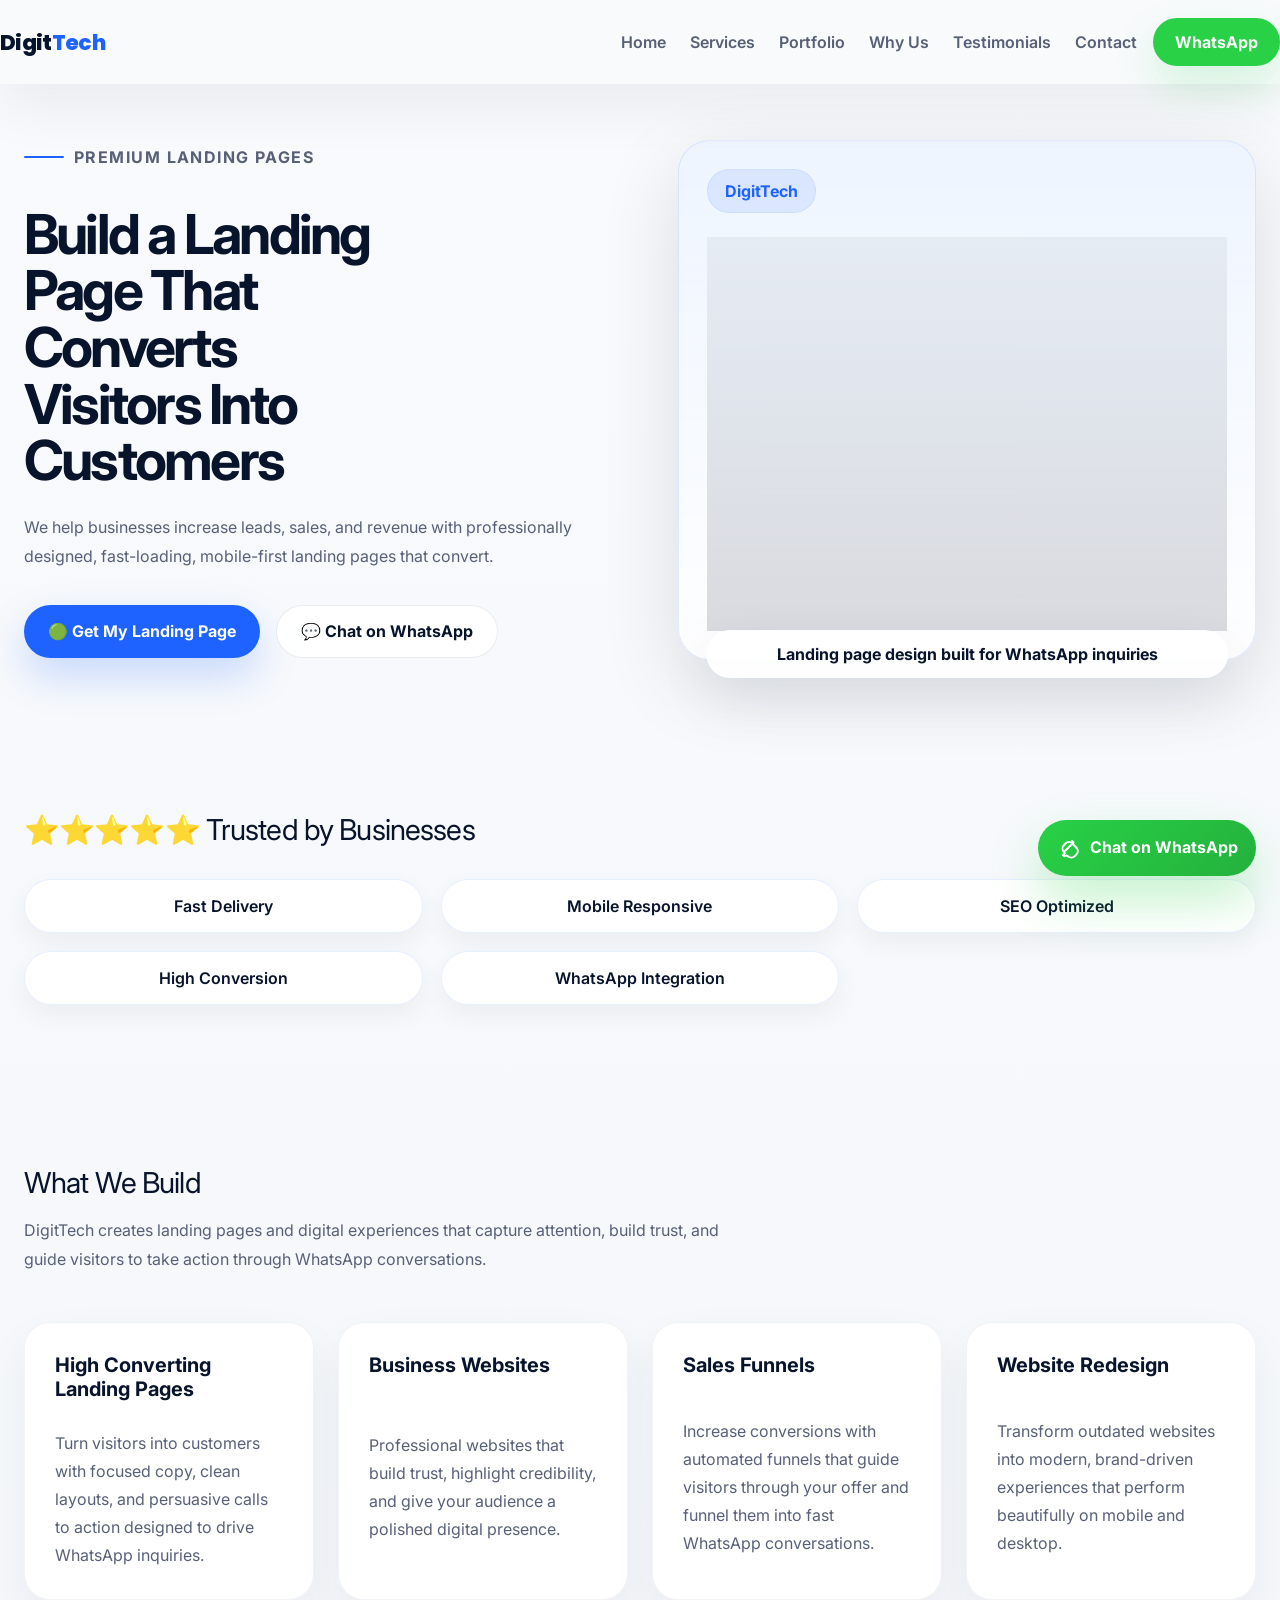
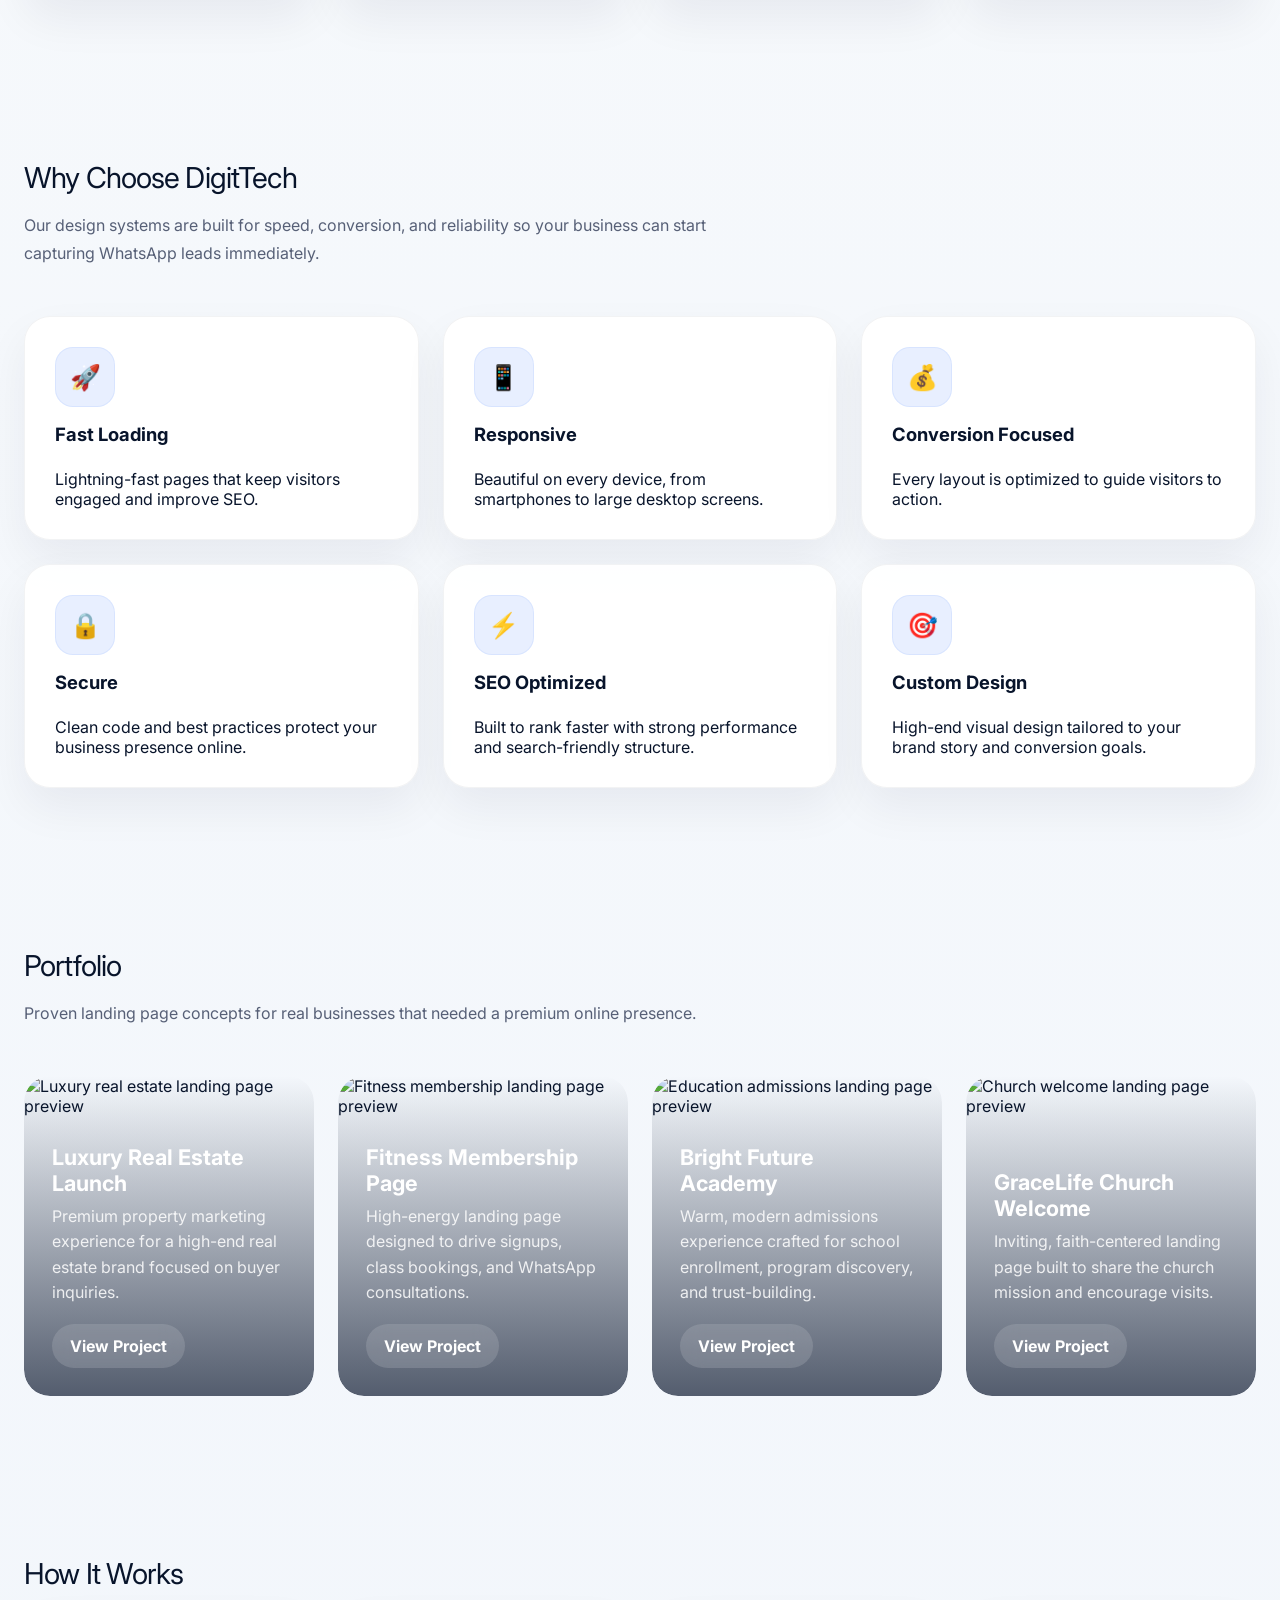
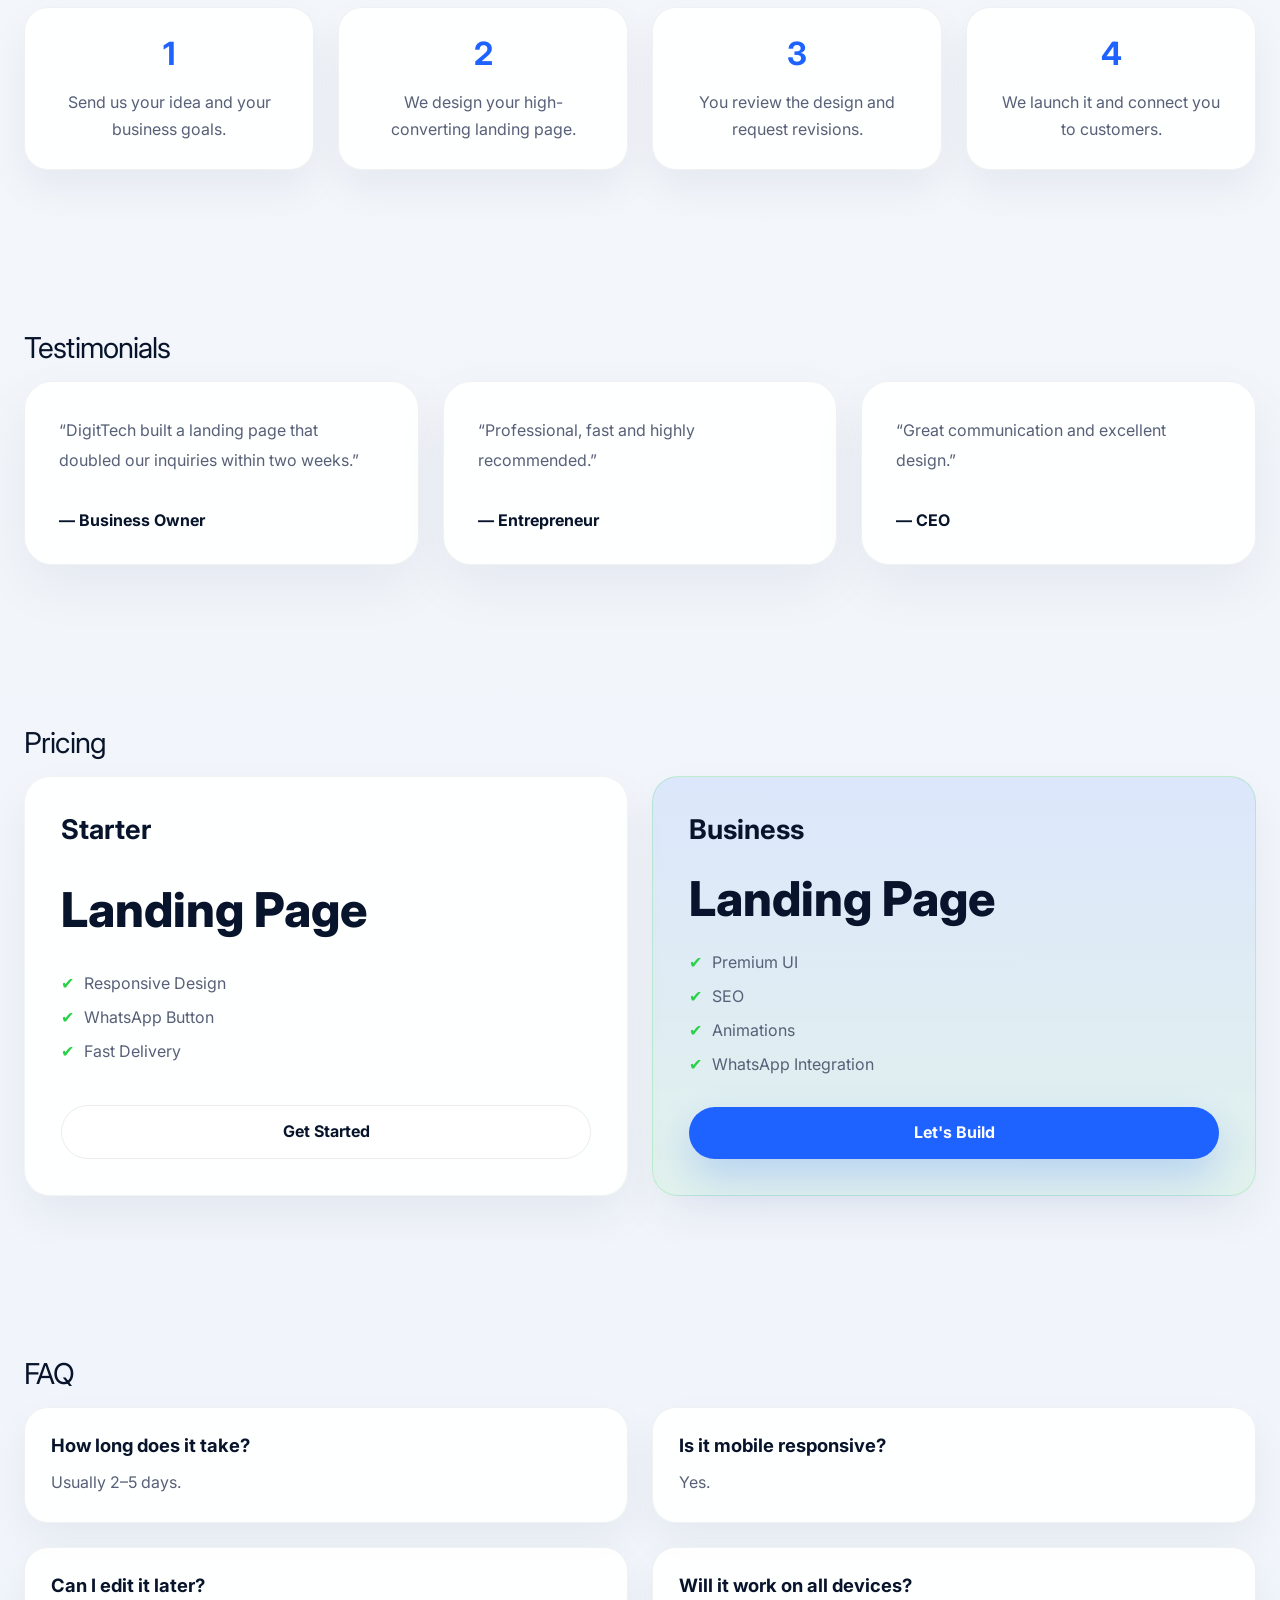
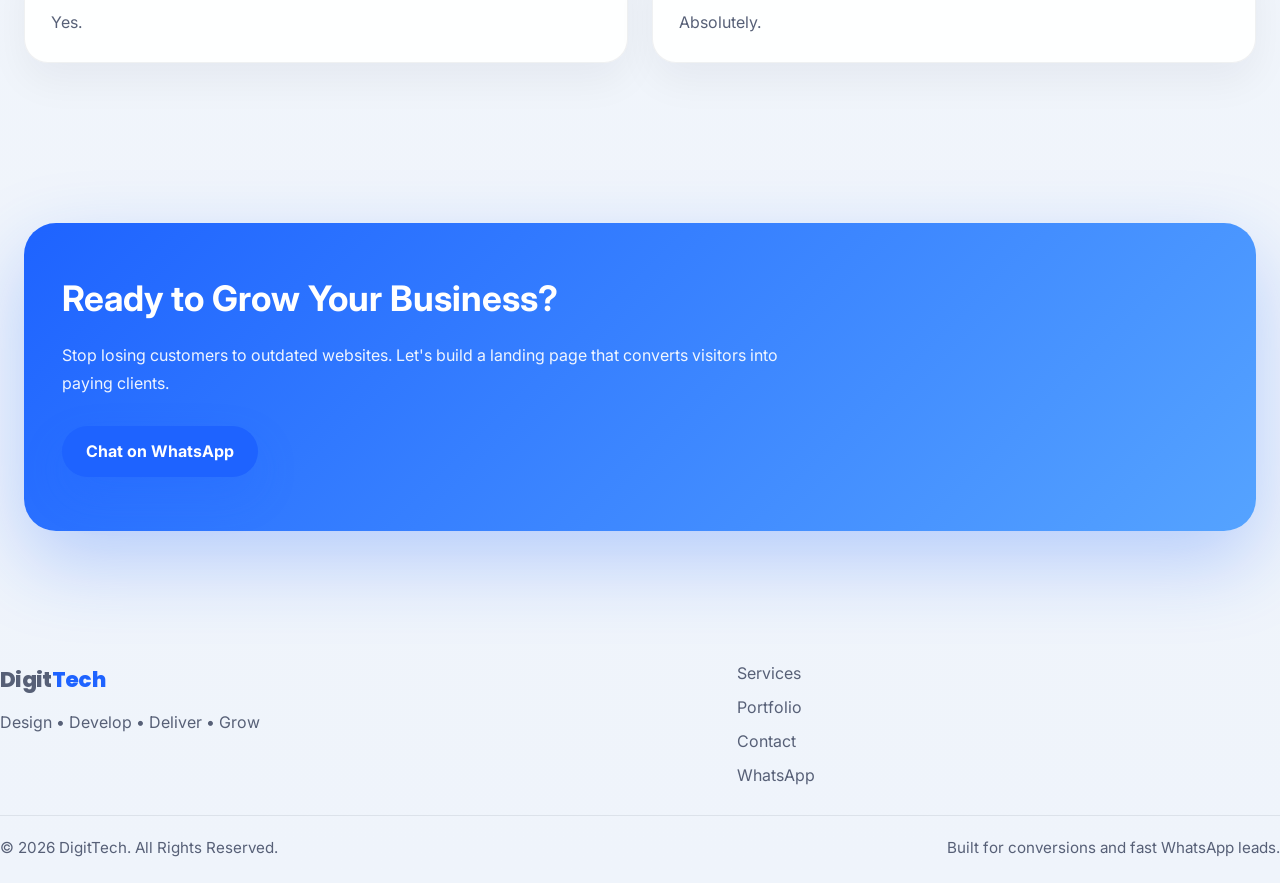
==== index.html @ 4d48bce7 "Add files via upload" ====
﻿<!DOCTYPE html>
<html lang="en">
<head>
  <meta charset="UTF-8">
  <meta name="viewport" content="width=device-width, initial-scale=1.0">
  <title>DigitTech | High-Converting Landing Pages</title>
  <meta name="description" content="DigitTech builds premium landing pages that drive leads, conversions, and WhatsApp inquiries for growing businesses.">
  <link rel="preconnect" href="https://fonts.googleapis.com">
  <link rel="preconnect" href="https://fonts.gstatic.com" crossorigin>
  <link href="https://fonts.googleapis.com/css2?family=Inter:wght@400;500;600;700;800&family=Poppins:wght@500;600;700;800&display=swap" rel="stylesheet">
  <style>
    :root {
      color-scheme: only light;
      --bg: #F8FAFC;
      --surface: rgba(255,255,255,0.92);
      --surface-strong: #FFFFFF;
      --text: #08142B;
      --muted: #576077;
      --primary: #1E63FF;
      --accent: #28D146;
      --shadow: 0 24px 80px rgba(8,20,43,.12);
      --radius: 24px;
    }

    * {
      margin: 0;
      padding: 0;
      box-sizing: border-box;
      scroll-behavior: smooth;
    }

    html {
      font-family: 'Inter', sans-serif;
      background: var(--bg);
      color: var(--text);
      overflow-x: hidden;
    }

    body {
      min-height: 100vh;
      background: linear-gradient(180deg, #F8FAFC 0%, #EFF4FB 100%);
      overflow-x: hidden;
    }

    img {
      max-width: 100%;
      display: block;
    }

    a {
      color: inherit;
      text-decoration: none;
    }

    button,
    .btn {
      font: inherit;
      cursor: pointer;
      border: 0;
      outline: none;
    }

    .page-wrap {
      max-width: 1280px;
      margin: 0 auto;
      padding: 0 clamp(16px, 3vw, 24px);
    }

    header {
      position: fixed;
      inset: 0 0 auto 0;
      z-index: 100;
      background: rgba(248,250,252,.94);
      backdrop-filter: blur(18px);
      box-shadow: 0 24px 55px rgba(8,20,43,.06);
    }

    .nav-inner {
      display: flex;
      align-items: center;
      justify-content: space-between;
      gap: 24px;
      padding: 18px 0;
      position: relative;
    }

    .brand {
      font-family: 'Poppins', sans-serif;
      font-size: 1.35rem;
      font-weight: 800;
      letter-spacing: -.03em;
      flex-shrink: 0;
    }

    .brand span {
      color: var(--primary);
    }

    .nav-actions {
      display: flex;
      align-items: center;
      gap: 16px;
      margin-left: auto;
    }

    nav {
      display: flex;
      gap: 24px;
      flex-wrap: wrap;
      align-items: center;
    }

    nav a {
      font-weight: 600;
      color: var(--muted);
      transition: color .25s ease;
      white-space: nowrap;
    }

    nav a:hover {
      color: var(--text);
    }

    .menu-toggle {
      display: none;
      width: 46px;
      height: 46px;
      align-items: center;
      justify-content: center;
      border-radius: 999px;
      background: rgba(30,99,255,.08);
      color: var(--primary);
      flex-shrink: 0;
    }

    .menu-toggle span {
      display: block;
      width: 20px;
      height: 2px;
      background: currentColor;
      border-radius: 999px;
      transition: transform .25s ease, opacity .25s ease;
    }

    .menu-toggle span + span {
      margin-top: 4px;
    }

    .menu-toggle.active span:nth-child(1) {
      transform: translateY(6px) rotate(45deg);
    }

    .menu-toggle.active span:nth-child(2) {
      opacity: 0;
    }

    .menu-toggle.active span:nth-child(3) {
      transform: translateY(-6px) rotate(-45deg);
    }

    .cta-nav {
      padding: 14px 22px;
      border-radius: 999px;
      background: var(--accent);
      color: #fff;
      font-weight: 700;
      display: inline-flex;
      align-items: center;
      justify-content: center;
      gap: 10px;
      transition: transform .25s ease, box-shadow .25s ease;
      box-shadow: 0 18px 40px rgba(40,209,70,.18);
      white-space: nowrap;
    }

    .cta-nav:hover {
      transform: translateY(-1px);
    }

    .hero {
      display: grid;
      grid-template-columns: minmax(0, 1.05fr) minmax(0, 1fr);
      align-items: center;
      gap: clamp(28px, 5vw, 48px);
      padding: clamp(112px, 14vw, 140px) 0 clamp(56px, 6vw, 72px);
    }

    .hero-copy {
      max-width: 610px;
      min-width: 0;
    }

    .eyebrow {
      display: inline-flex;
      align-items: center;
      gap: 10px;
      margin-bottom: 24px;
      font-size: .95rem;
      color: var(--primary);
      font-weight: 700;
      text-transform: uppercase;
      letter-spacing: .09em;
    }

    .eyebrow::before {
      content: '';
      width: 40px;
      height: 2px;
      background: var(--primary);
      border-radius: 999px;
    }

    .hero h1 {
      font-size: clamp(2.3rem, 4.3vw, 4.4rem);
      line-height: 1.03;
      letter-spacing: -.05em;
      margin-bottom: 24px;
      max-width: 11ch;
      overflow-wrap: anywhere;
    }

    .hero p {
      max-width: 560px;
      font-size: clamp(1rem, 1.2vw, 1.08rem);
      color: var(--muted);
      line-height: 1.8;
      margin-bottom: 34px;
      overflow-wrap: anywhere;
    }

    .hero-actions {
      display: flex;
      flex-wrap: wrap;
      gap: 16px;
    }

    .btn-primary,
    .btn-secondary {
      border-radius: 999px;
      padding: 16px 24px;
      font-weight: 700;
      transition: transform .25s ease, box-shadow .25s ease;
      display: inline-flex;
      align-items: center;
      justify-content: center;
      min-width: 0;
      text-align: center;
      line-height: 1.2;
    }

    .btn-primary {
      background: var(--primary);
      color: white;
      box-shadow: 0 18px 40px rgba(30,99,255,.22);
    }

    .btn-secondary {
      background: rgba(255,255,255,.9);
      color: var(--text);
      border: 1px solid rgba(8,20,43,.08);
    }

    .btn-primary:hover,
    .btn-secondary:hover {
      transform: translateY(-2px);
    }

    .hero-visual {
      position: relative;
      display: grid;
      place-items: center;
      min-width: 0;
    }

    .hero-card {
      width: 100%;
      min-height: 520px;
      border-radius: 32px;
      overflow: hidden;
      background: linear-gradient(180deg, rgba(237,244,255,.95), rgba(255,255,255,.8));
      border: 1px solid rgba(30,99,255,.12);
      box-shadow: var(--shadow);
      padding: 28px;
      display: flex;
      flex-direction: column;
      justify-content: space-between;
      gap: 24px;
    }

    .hero-logo {
      display: inline-flex;
      align-items: center;
      gap: 12px;
      padding: 12px 18px;
      border-radius: 999px;
      background: rgba(30,99,255,.1);
      width: fit-content;
      font-weight: 700;
      color: var(--primary);
      box-shadow: inset 0 0 0 1px rgba(30,99,255,.08);
    }

    .hero-mockup {
      flex: 1;
      background: url('https://images.unsplash.com/photo-1519389950473-47ba0277781c?auto=format&fit=crop&w=1200&q=80') center/cover no-repeat;
      border-radius: 28px;
      min-height: 320px;
      position: relative;
    }

    .hero-mockup::after {
      content: '';
      position: absolute;
      inset: 0;
      background: linear-gradient(180deg, rgba(8,20,43,.05), rgba(8,20,43,.15));
    }

    .hero-badge {
      display: inline-flex;
      align-items: center;
      gap: 10px;
      padding: 14px 18px;
      background: rgba(255,255,255,.95);
      border-radius: 999px;
      box-shadow: 0 20px 60px rgba(8,20,43,.08);
      position: absolute;
      bottom: -18px;
      left: 50%;
      transform: translateX(-50%);
      width: calc(100% - 56px);
      justify-content: center;
      font-weight: 700;
      color: var(--text);
      text-align: center;
      overflow-wrap: anywhere;
    }

    .section {
      padding: 80px 0;
    }

    .section-title {
      font-size: clamp(1.8rem, 1.9vw, 2.75rem);
      margin-bottom: 16px;
      letter-spacing: -.03em;
      overflow-wrap: anywhere;
    }

    .section-copy {
      max-width: 720px;
      color: var(--muted);
      line-height: 1.8;
      margin-bottom: 48px;
      overflow-wrap: anywhere;
    }

    .grid {
      display: grid;
      gap: 24px;
      align-items: stretch;
    }

    .grid-3 {
      grid-template-columns: repeat(3, minmax(0, 1fr));
    }

    .grid-4 {
      grid-template-columns: repeat(4, minmax(0, 1fr));
    }

    .card {
      background: var(--surface);
      border: 1px solid rgba(8,20,43,.05);
      border-radius: 26px;
      padding: 30px;
      box-shadow: 0 20px 45px rgba(8,20,43,.06);
      transition: transform .3s ease, box-shadow .3s ease;
      height: 100%;
    }

    .card:hover {
      transform: translateY(-6px);
      box-shadow: 0 28px 65px rgba(8,20,43,.12);
    }

    .stat-card {
      display: flex;
      flex-direction: column;
      gap: 18px;
    }

    .stat-card h3 {
      font-size: 1.5rem;
      color: var(--text);
    }

    .stat-card p {
      color: var(--muted);
      line-height: 1.7;
    }

    .trust-list {
      display: grid;
      grid-template-columns: repeat(3, minmax(0, 1fr));
      gap: 18px;
    }

    .pill {
      display: inline-flex;
      align-items: center;
      justify-content: center;
      gap: 12px;
      padding: 16px 18px;
      border-radius: 999px;
      background: rgba(255,255,255,.92);
      border: 1px solid rgba(30,99,255,.1);
      box-shadow: 0 10px 25px rgba(8,20,43,.05);
      font-weight: 600;
      text-align: center;
      min-width: 0;
      overflow-wrap: anywhere;
    }

    .service-card {
      display: grid;
      gap: 20px;
    }

    .service-card h3 {
      font-size: 1.25rem;
      margin-bottom: 8px;
    }

    .service-card p {
      color: var(--muted);
      line-height: 1.75;
      overflow-wrap: anywhere;
    }

    .feature-grid {
      grid-template-columns: repeat(3, minmax(0, 1fr));
    }

    .feature-card {
      display: grid;
      gap: 16px;
      align-items: start;
    }

    .feature-icon {
      width: 60px;
      height: 60px;
      display: grid;
      place-items: center;
      border-radius: 18px;
      background: rgba(30,99,255,.1);
      color: var(--primary);
      font-size: 1.55rem;
      box-shadow: inset 0 0 0 1px rgba(30,99,255,.08);
      flex-shrink: 0;
    }

    .feature-card h3 {
      margin-bottom: 8px;
      font-size: 1.15rem;
    }

    .portfolio-grid {
      grid-template-columns: repeat(4, minmax(0, 1fr));
    }

    .portfolio-card {
      position: relative;
      overflow: hidden;
      display: block;
      border-radius: 26px;
      height: 100%;
      min-width: 0;
    }

    .portfolio-card img {
      border-radius: 26px;
      width: 100%;
      height: 320px;
      object-fit: cover;
      transition: transform .35s ease;
    }

    .portfolio-card:hover img {
      transform: scale(1.05);
    }

    .portfolio-body {
      position: absolute;
      inset: 0;
      display: flex;
      flex-direction: column;
      justify-content: flex-end;
      padding: 28px;
      background: linear-gradient(180deg, transparent 0%, rgba(8,20,43,.68) 100%);
      color: white;
      border-radius: 26px;
    }

    .portfolio-body h3 {
      font-size: 1.35rem;
      margin-bottom: 8px;
      overflow-wrap: anywhere;
    }

    .portfolio-body p {
      color: rgba(255,255,255,.85);
      line-height: 1.6;
      margin-bottom: 18px;
      overflow-wrap: anywhere;
    }

    .portfolio-body .btn-link {
      display: inline-flex;
      align-items: center;
      gap: 10px;
      padding: 12px 18px;
      border-radius: 999px;
      background: rgba(255,255,255,.14);
      color: white;
      font-weight: 700;
      backdrop-filter: blur(10px);
      width: fit-content;
    }

    .process-grid {
      grid-template-columns: repeat(4, minmax(0, 1fr));
      text-align: center;
    }

    .process-step {
      background: rgba(255,255,255,.92);
      border: 1px solid rgba(8,20,43,.06);
      padding: 26px;
      border-radius: 24px;
      box-shadow: 0 18px 40px rgba(8,20,43,.06);
      height: 100%;
      display: flex;
      flex-direction: column;
      align-items: center;
      justify-content: flex-start;
    }

    .process-step h3 {
      font-size: 2rem;
      margin-bottom: 16px;
      color: var(--primary);
    }

    .process-step p {
      color: var(--muted);
      line-height: 1.7;
      overflow-wrap: anywhere;
    }

    .arrow {
      display: flex;
      justify-content: center;
      align-items: center;
      font-size: 1.75rem;
      color: var(--primary);
    }

    .testimonials {
      grid-template-columns: repeat(3, minmax(0, 1fr));
    }

    .testimonial {
      background: var(--surface);
      border: 1px solid rgba(8,20,43,.06);
      border-radius: 28px;
      padding: 34px;
      box-shadow: 0 22px 55px rgba(8,20,43,.06);
      height: 100%;
    }

    .testimonial p {
      color: var(--muted);
      margin-bottom: 22px;
      line-height: 1.85;
      font-size: 1rem;
      overflow-wrap: anywhere;
    }

    .testimonial strong {
      display: inline-block;
      margin-top: 12px;
      color: var(--text);
      font-weight: 700;
    }

    .pricing {
      grid-template-columns: repeat(2, minmax(0, 1fr));
    }

    .pricing-card {
      padding: 36px;
      display: flex;
      flex-direction: column;
      justify-content: space-between;
      min-height: 420px;
    }

    .pricing-card.featured {
      background: linear-gradient(180deg, rgba(30,99,255,.1), rgba(40,209,70,.08));
      border: 1px solid rgba(40,209,70,.2);
    }

    .pricing-card h3 {
      margin-bottom: 18px;
      font-size: 1.7rem;
    }

    .pricing-card span {
      display: block;
      font-size: 3rem;
      font-weight: 800;
      margin-bottom: 18px;
      color: var(--text);
    }

    .pricing-card ul {
      list-style: none;
      display: grid;
      gap: 14px;
      margin-bottom: 28px;
      color: var(--muted);
    }

    .pricing-card li::before {
      content: '✔';
      margin-right: 10px;
      color: var(--accent);
    }

    .faq-grid {
      grid-template-columns: repeat(2, minmax(0, 1fr));
    }

    .faq-item {
      background: var(--surface);
      border-radius: 24px;
      padding: 26px;
      border: 1px solid rgba(8,20,43,.06);
      box-shadow: 0 18px 40px rgba(8,20,43,.05);
      height: 100%;
    }

    .faq-item h3 {
      margin-bottom: 12px;
      font-size: 1.15rem;
      overflow-wrap: anywhere;
    }

    .faq-item p {
      color: var(--muted);
      line-height: 1.75;
      overflow-wrap: anywhere;
    }

    .final-cta {
      background: linear-gradient(135deg, #1E63FF 0%, #55A3FF 100%);
      color: white;
      border-radius: 32px;
      padding: 54px 38px;
      box-shadow: 0 30px 80px rgba(30,99,255,.28);
    }

    .final-cta h2 {
      font-size: clamp(2.2rem, 2.6vw, 3.5rem);
      margin-bottom: 22px;
      overflow-wrap: anywhere;
    }

    .final-cta p {
      max-width: 720px;
      line-height: 1.8;
      color: rgba(255,255,255,.92);
      margin-bottom: 28px;
      overflow-wrap: anywhere;
    }

    .footer {
      padding: 52px 0 26px;
      color: var(--muted);
    }

    .footer-cols {
      display: grid;
      grid-template-columns: 1.3fr 1fr;
      gap: 32px;
      align-items: start;
      margin-bottom: 30px;
    }

    .small-title {
      display: inline-flex;
      align-items: center;
      gap: 10px;
      background: rgba(30,99,255,.08);
      color: var(--primary);
      padding: 10px 16px;
      border-radius: 999px;
      font-weight: 700;
      margin-bottom: 18px;
    }

    .footer-links {
      display: grid;
      gap: 14px;
    }

    .footer-links a:hover {
      color: var(--text);
    }

    .footer-note {
      border-top: 1px solid rgba(8,20,43,.08);
      padding-top: 22px;
      display: flex;
      justify-content: space-between;
      flex-wrap: wrap;
      gap: 18px;
      color: var(--muted);
      font-size: .95rem;
    }

    .whatsapp-float {
      position: fixed;
      right: 24px;
      bottom: 24px;
      z-index: 100;
      border-radius: 999px;
      background: linear-gradient(135deg, #28D146 0%, #24B13D 100%);
      padding: 16px 18px;
      display: inline-flex;
      align-items: center;
      gap: 10px;
      color: white;
      font-weight: 700;
      box-shadow: 0 24px 50px rgba(40,209,70,.28);
      text-decoration: none;
      max-width: calc(100% - 24px);
      line-height: 1.2;
    }

    .whatsapp-float svg {
      width: 24px;
      height: 24px;
      flex-shrink: 0;
    }

    .fade-up {
      opacity: 0;
      transform: translateY(32px);
      transition: opacity .8s ease, transform .8s ease;
    }

    .fade-up.visible {
      opacity: 1;
      transform: translateY(0);
    }

    @media (max-width: 1120px) {
      .hero {
        grid-template-columns: 1fr;
      }

      .hero-copy {
        max-width: 760px;
      }

      .portfolio-grid,
      .feature-grid {
        grid-template-columns: repeat(2, minmax(0, 1fr));
      }

      .process-grid {
        grid-template-columns: repeat(2, minmax(0, 1fr));
      }

      .hero-card {
        min-height: 480px;
      }
    }

    @media (max-width: 900px) {
      .nav-inner {
        flex-wrap: wrap;
      }

      .menu-toggle {
        display: inline-flex;
        flex-direction: column;
        margin-left: auto;
      }

      .nav-actions {
        width: 100%;
        display: none;
        flex-direction: column;
        align-items: stretch;
        margin-left: 0;
        padding-top: 8px;
      }

      .nav-actions.open {
        display: flex;
      }

      nav {
        flex-direction: column;
        align-items: stretch;
        gap: 10px;
      }

      nav a {
        padding: 8px 0;
      }

      .cta-nav {
        width: 100%;
      }

      .hero {
        padding-top: 72px;
      }

      .hero p,
      .section-copy {
        font-size: 1rem;
      }

      .hero-card {
        min-height: 420px;
      }

      .section {
        padding: 68px 0;
      }
    }

    @media (max-width: 680px) {
      .page-wrap {
        padding: 0 16px;
      }

      .hero {
        padding: 56px 0 48px;
        gap: 32px;
      }

      .hero-copy {
        text-align: left;
      }

      .hero-actions {
        flex-direction: column;
        align-items: stretch;
      }

      .btn-primary,
      .btn-secondary,
      .cta-nav {
        width: 100%;
        padding: 15px 20px;
      }

      .hero-card {
        padding: 20px;
        min-height: 360px;
      }

      .hero-badge {
        font-size: .9rem;
        padding: 12px 14px;
        width: calc(100% - 32px);
        bottom: -14px;
        text-align: center;
      }

      .section-title {
        font-size: clamp(1.65rem, 6vw, 2.15rem);
      }

      .section-copy {
        font-size: .98rem;
        margin-bottom: 32px;
      }

      .grid-3,
      .grid-4,
      .portfolio-grid,
      .feature-grid,
      .testimonials,
      .pricing,
      .faq-grid,
      .process-grid,
      .trust-list {
        grid-template-columns: 1fr;
      }

      .card,
      .testimonial,
      .faq-item,
      .pricing-card,
      .final-cta {
        padding: 24px;
      }

      .portfolio-card img {
        height: 260px;
      }

      .portfolio-body {
        padding: 22px;
      }

      .footer-cols {
        grid-template-columns: 1fr;
        gap: 24px;
      }

      .whatsapp-float {
        right: 12px;
        bottom: 12px;
        padding: 14px 16px;
        font-size: .95rem;
      }

      .pill {
        justify-content: center;
        width: 100%;
      }
    }

    @media (max-width: 420px) {
      .brand {
        font-size: 1.2rem;
      }

      .hero h1 {
        font-size: 2.1rem;
      }

      .eyebrow {
        font-size: .82rem;
        margin-bottom: 18px;
      }

      .hero p {
        font-size: .95rem;
        line-height: 1.75;
      }

      .hero-card {
        min-height: 320px;
      }

      .portfolio-body h3 {
        font-size: 1.15rem;
      }

      .portfolio-body p {
        font-size: .92rem;
      }

      .section {
        padding: 56px 0;
      }

      .footer-note {
        flex-direction: column;
        gap: 10px;
      }
    }

    @media (prefers-reduced-motion: reduce) {
      * {
        scroll-behavior: auto;
      }

      .fade-up,
      .fade-up.visible,
      .card,
      .card:hover,
      .btn-primary,
      .btn-secondary,
      .cta-nav,
      .portfolio-card img {
        transition: none !important;
        transform: none !important;
      }
    }
  </style>
</head>
<body>
  <header>
    <div class="page-wrap nav-inner">
      <a class="brand" href="#">Digit<span>Tech</span></a>
      <button class="menu-toggle" type="button" aria-label="Toggle navigation" aria-expanded="false" aria-controls="mobile-nav">
        <span></span>
        <span></span>
        <span></span>
      </button>
      <div class="nav-actions" id="mobile-nav">
        <nav>
          <a href="#home">Home</a>
          <a href="#services">Services</a>
          <a href="#portfolio">Portfolio</a>
          <a href="#why">Why Us</a>
          <a href="#testimonials">Testimonials</a>
          <a href="#contact">Contact</a>
        </nav>
        <a class="cta-nav" href="https://wa.me/2349125274323?text=Hello%20DigitTech%2C%20I%20want%20a%20high-converting%20landing%20page%20for%20my%20business.">
          <span>WhatsApp</span>
        </a>
      </div>
    </div>
  </header>

  <main class="page-wrap">
    <section class="hero" id="home">
      <div class="hero-copy fade-up">
        <p class="eyebrow">Premium Landing Pages</p>
        <h1>Build a Landing Page That Converts Visitors Into Customers</h1>
        <p>We help businesses increase leads, sales, and revenue with professionally designed, fast-loading, mobile-first landing pages that convert.</p>
        <div class="hero-actions">
          <a class="btn-primary" href="https://wa.me/2349125274323?text=Hello%20DigitTech%2C%20I%20want%20a%20high-converting%20landing%20page%20for%20my%20business.">🟢 Get My Landing Page</a>
          <a class="btn-secondary" href="https://wa.me/2349125274323?text=Hello%20DigitTech%2C%20I%20want%20a%20high-converting%20landing%20page%20for%20my%20business.">💬 Chat on WhatsApp</a>
        </div>
      </div>
      <div class="hero-visual fade-up">
        <div class="hero-card">
          <div class="hero-logo">DigitTech</div>
          <div class="hero-mockup"></div>
          <div class="hero-badge">Landing page design built for WhatsApp inquiries</div>
        </div>
      </div>
    </section>

    <section class="section fade-up">
      <div class="section-title">⭐⭐⭐⭐⭐ Trusted by Businesses</div>
      <div class="trust-list" style="margin-top: 32px;">
        <div class="pill">Fast Delivery</div>
        <div class="pill">Mobile Responsive</div>
        <div class="pill">SEO Optimized</div>
        <div class="pill">High Conversion</div>
        <div class="pill">WhatsApp Integration</div>
      </div>
    </section>

    <section class="section" id="services">
      <div class="section-title fade-up">What We Build</div>
      <p class="section-copy fade-up">DigitTech creates landing pages and digital experiences that capture attention, build trust, and guide visitors to take action through WhatsApp conversations.</p>
      <div class="grid grid-4 fade-up">
        <div class="card service-card">
          <h3>High Converting Landing Pages</h3>
          <p>Turn visitors into customers with focused copy, clean layouts, and persuasive calls to action designed to drive WhatsApp inquiries.</p>
        </div>
        <div class="card service-card">
          <h3>Business Websites</h3>
          <p>Professional websites that build trust, highlight credibility, and give your audience a polished digital presence.</p>
        </div>
        <div class="card service-card">
          <h3>Sales Funnels</h3>
          <p>Increase conversions with automated funnels that guide visitors through your offer and funnel them into fast WhatsApp conversations.</p>
        </div>
        <div class="card service-card">
          <h3>Website Redesign</h3>
          <p>Transform outdated websites into modern, brand-driven experiences that perform beautifully on mobile and desktop.</p>
        </div>
      </div>
    </section>

    <section class="section" id="why">
      <div class="section-title fade-up">Why Choose DigitTech</div>
      <p class="section-copy fade-up">Our design systems are built for speed, conversion, and reliability so your business can start capturing WhatsApp leads immediately.</p>
      <div class="grid feature-grid fade-up">
        <div class="card feature-card"><div class="feature-icon">🚀</div><h3>Fast Loading</h3><p>Lightning-fast pages that keep visitors engaged and improve SEO.</p></div>
        <div class="card feature-card"><div class="feature-icon">📱</div><h3>Responsive</h3><p>Beautiful on every device, from smartphones to large desktop screens.</p></div>
        <div class="card feature-card"><div class="feature-icon">💰</div><h3>Conversion Focused</h3><p>Every layout is optimized to guide visitors to action.</p></div>
        <div class="card feature-card"><div class="feature-icon">🔒</div><h3>Secure</h3><p>Clean code and best practices protect your business presence online.</p></div>
        <div class="card feature-card"><div class="feature-icon">⚡</div><h3>SEO Optimized</h3><p>Built to rank faster with strong performance and search-friendly structure.</p></div>
        <div class="card feature-card"><div class="feature-icon">🎯</div><h3>Custom Design</h3><p>High-end visual design tailored to your brand story and conversion goals.</p></div>
      </div>
    </section>

    <section class="section" id="portfolio">
      <div class="section-title fade-up">Portfolio</div>
      <p class="section-copy fade-up">Proven landing page concepts for real businesses that needed a premium online presence.</p>
      <div class="grid portfolio-grid fade-up">
        <a class="portfolio-card" href="folio1.html">
          <img src="https://images.unsplash.com/photo-1500530855697-b586d89ba3ee?auto=format&fit=crop&w=1000&q=80" alt="Luxury real estate landing page preview">
          <div class="portfolio-body"><h3>Luxury Real Estate Launch</h3><p>Premium property marketing experience for a high-end real estate brand focused on buyer inquiries.</p><span class="btn-link">View Project</span></div>
        </a>
        <a class="portfolio-card" href="folio2.html">
          <img src="https://images.unsplash.com/photo-1517836357463-d25dfeac3438?auto=format&fit=crop&w=1000&q=80" alt="Fitness membership landing page preview">
          <div class="portfolio-body"><h3>Fitness Membership Page</h3><p>High-energy landing page designed to drive signups, class bookings, and WhatsApp consultations.</p><span class="btn-link">View Project</span></div>
        </a>
        <a class="portfolio-card" href="folio3.html">
          <img src="https://images.unsplash.com/photo-1523050854058-8df90110c9f1?w=1000" alt="Education admissions landing page preview">
          <div class="portfolio-body"><h3>Bright Future Academy</h3><p>Warm, modern admissions experience crafted for school enrollment, program discovery, and trust-building.</p><span class="btn-link">View Project</span></div>
        </a>
        <a class="portfolio-card" href="folio4.html">
          <img src="https://images.unsplash.com/photo-1519491050282-cf00c82424b4?w=1000" alt="Church welcome landing page preview">
          <div class="portfolio-body"><h3>GraceLife Church Welcome</h3><p>Inviting, faith-centered landing page built to share the church mission and encourage visits.</p><span class="btn-link">View Project</span></div>
        </a>
      </div>
    </section>

    <section class="section">
      <div class="section-title fade-up">How It Works</div>
      <div class="grid process-grid fade-up" style="align-items:start;">
        <div class="process-step"><h3>1</h3><p>Send us your idea and your business goals.</p></div>
        <div class="process-step"><h3>2</h3><p>We design your high-converting landing page.</p></div>
        <div class="process-step"><h3>3</h3><p>You review the design and request revisions.</p></div>
        <div class="process-step"><h3>4</h3><p>We launch it and connect you to customers.</p></div>
      </div>
    </section>

    <section class="section" id="testimonials">
      <div class="section-title fade-up">Testimonials</div>
      <div class="grid testimonials fade-up">
        <div class="testimonial">
          <p>“DigitTech built a landing page that doubled our inquiries within two weeks.”</p>
          <strong>— Business Owner</strong>
        </div>
        <div class="testimonial">
          <p>“Professional, fast and highly recommended.”</p>
          <strong>— Entrepreneur</strong>
        </div>
        <div class="testimonial">
          <p>“Great communication and excellent design.”</p>
          <strong>— CEO</strong>
        </div>
      </div>
    </section>

    <section class="section" id="pricing">
      <div class="section-title fade-up">Pricing</div>
      <div class="grid pricing fade-up">
        <div class="card pricing-card">
          <h3>Starter</h3>
          <span>Landing Page</span>
          <ul>
            <li>Responsive Design</li>
            <li>WhatsApp Button</li>
            <li>Fast Delivery</li>
          </ul>
          <a class="btn-secondary" href="https://wa.me/2349125274323?text=Hello%20DigitTech%2C%20I%20am%20interested%20in%20the%20Starter%20package.">Get Started</a>
        </div>
        <div class="card pricing-card featured">
          <h3>Business</h3>
          <span>Landing Page</span>
          <ul>
            <li>Premium UI</li>
            <li>SEO</li>
            <li>Animations</li>
            <li>WhatsApp Integration</li>
          </ul>
          <a class="btn-primary" href="https://wa.me/2349125274323?text=Hello%20DigitTech%2C%20I%20am%20interested%20in%20the%20Business%20package.">Let's Build</a>
        </div>
      </div>
    </section>

    <section class="section" id="faq">
      <div class="section-title fade-up">FAQ</div>
      <div class="grid faq-grid fade-up">
        <div class="faq-item"><h3>How long does it take?</h3><p>Usually 2–5 days.</p></div>
        <div class="faq-item"><h3>Is it mobile responsive?</h3><p>Yes.</p></div>
        <div class="faq-item"><h3>Can I edit it later?</h3><p>Yes.</p></div>
        <div class="faq-item"><h3>Will it work on all devices?</h3><p>Absolutely.</p></div>
      </div>
    </section>

    <section class="section" id="contact">
      <div class="final-cta fade-up">
        <h2>Ready to Grow Your Business?</h2>
        <p>Stop losing customers to outdated websites. Let's build a landing page that converts visitors into paying clients.</p>
        <a class="btn-primary" href="https://wa.me/2349125274323?text=Hello%20DigitTech%2C%20I%20want%20a%20high-converting%20landing%20page%20for%20my%20business.">Chat on WhatsApp</a>
      </div>
    </section>
  </main>

  <footer class="page-wrap footer">
    <div class="footer-cols">
      <div>
        <div class="brand">Digit<span>Tech</span></div>
        <p style="max-width: 520px; margin-top: 16px; color: var(--muted);">Design • Develop • Deliver • Grow</p>
      </div>
      <div class="footer-links">
        <a href="#services">Services</a>
        <a href="#portfolio">Portfolio</a>
        <a href="#contact">Contact</a>
        <a href="https://wa.me/2349125274323?text=Hello%20DigitTech%2C%20I%20want%20a%20high-converting%20landing%20page%20for%20my%20business.">WhatsApp</a>
      </div>
    </div>
    <div class="footer-note">
      <span>© 2026 DigitTech. All Rights Reserved.</span>
      <span>Built for conversions and fast WhatsApp leads.</span>
    </div>
  </footer>

  <a class="whatsapp-float" href="https://wa.me/2349125274323?text=Hello%20DigitTech%2C%20I%20want%20a%20high-converting%20landing%20page%20for%20my%20business.">
    <svg viewBox="0 0 24 24" fill="none" stroke="currentColor" stroke-width="2" stroke-linecap="round" stroke-linejoin="round"><path d="M16.53 7.47a5 5 0 0 0-7.06 0L8 8.94a5 5 0 0 0 0 7.07l.35.35a1 1 0 0 1 .12 1.11l-.66 1.28a1 1 0 0 0 1.22 1.4l1.29-.52a1 1 0 0 1 1.11.12l.35.35a5 5 0 0 0 7.07 0l1.47-1.47a5 5 0 0 0 0-7.07l-2.59-2.59Z"/><path d="M17.5 6.5 16 5"/><path d="M8.5 17.5 7 19"/><path d="m8 16 8-8"/></svg>
    Chat on WhatsApp
  </a>

  <script>
    const observer = new IntersectionObserver((entries) => {
      entries.forEach(entry => {
        if (entry.isIntersecting) {
          entry.target.classList.add('visible');
          observer.unobserve(entry.target);
        }
      });
    }, { threshold: 0.15 });

    document.querySelectorAll('.fade-up').forEach(section => observer.observe(section));

    const menuToggle = document.querySelector('.menu-toggle');
    const navActions = document.querySelector('.nav-actions');

    if (menuToggle && navActions) {
      menuToggle.addEventListener('click', () => {
        const isOpen = menuToggle.classList.toggle('active');
        navActions.classList.toggle('open', isOpen);
        menuToggle.setAttribute('aria-expanded', String(isOpen));
      });

      navActions.querySelectorAll('a').forEach(link => {
        link.addEventListener('click', () => {
          menuToggle.classList.remove('active');
          navActions.classList.remove('open');
          menuToggle.setAttribute('aria-expanded', 'false');
        });
      });
    }
  </script>
</body>
</html>
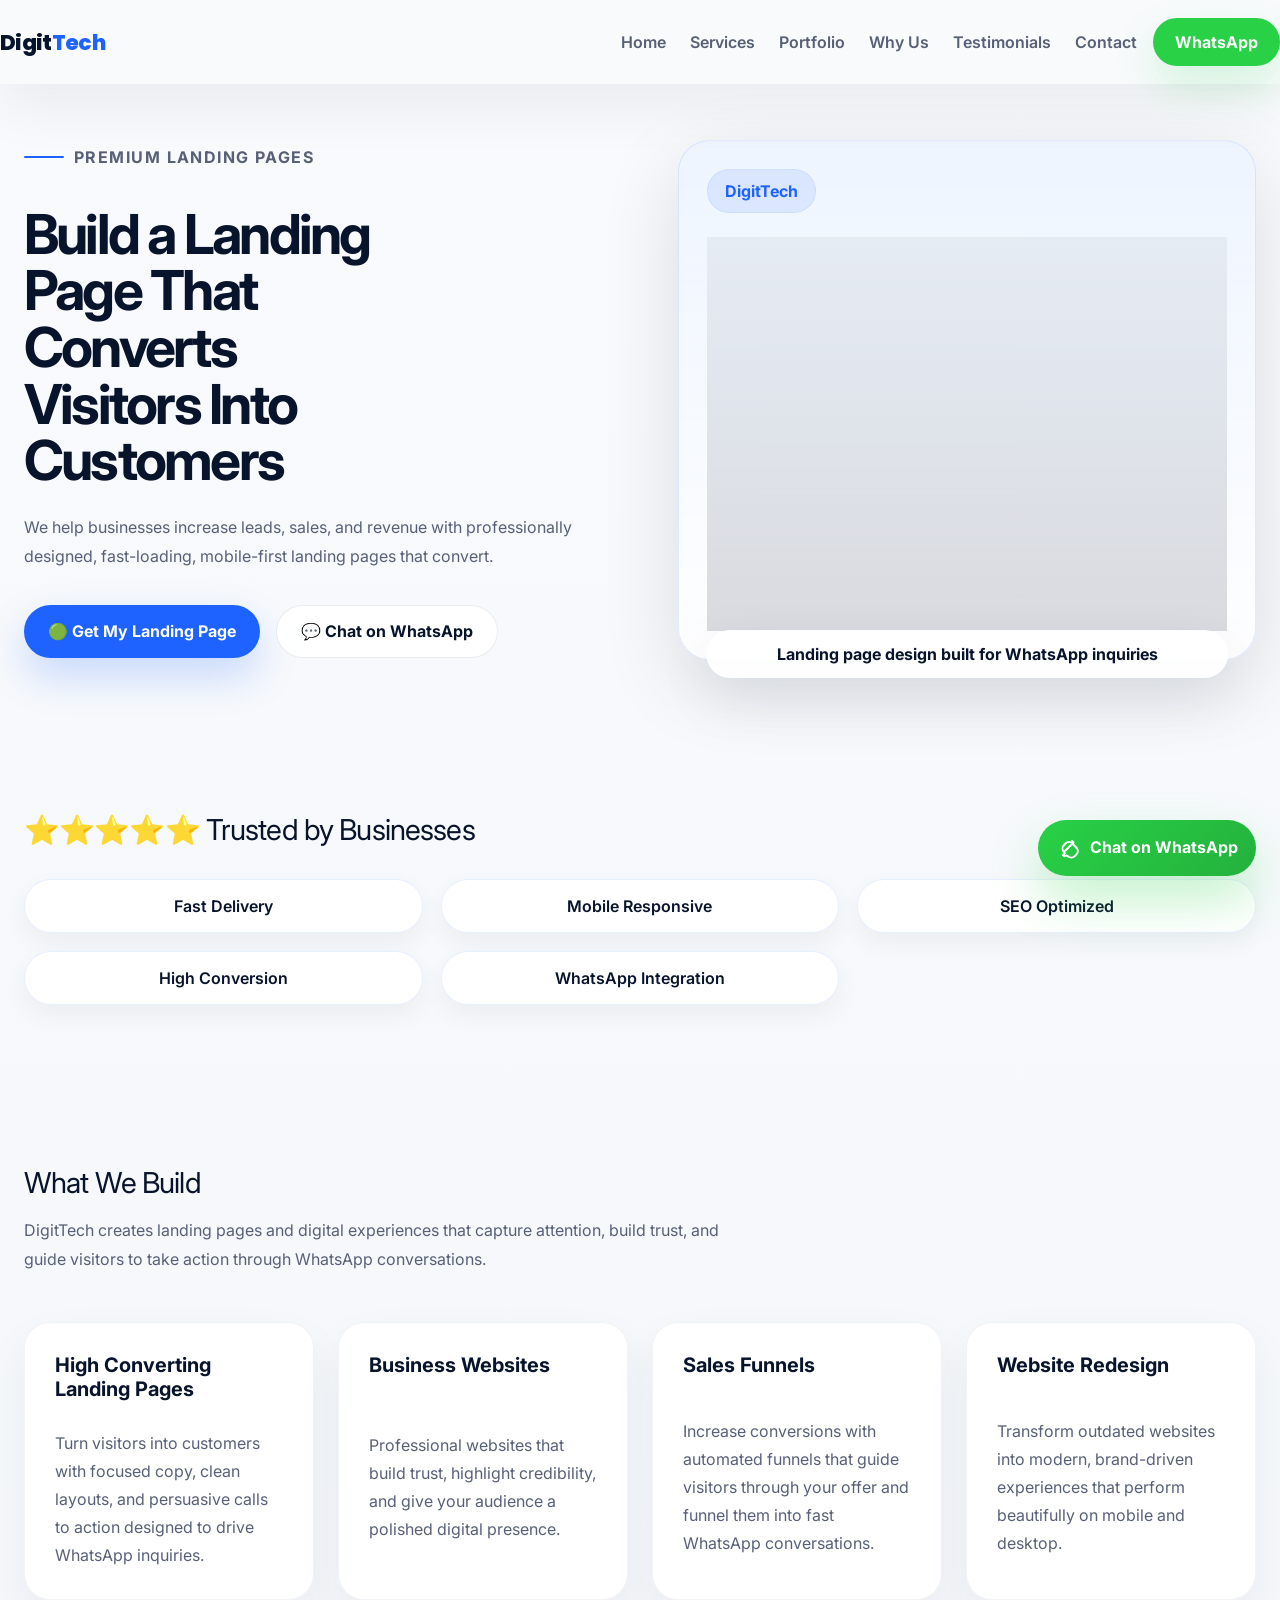
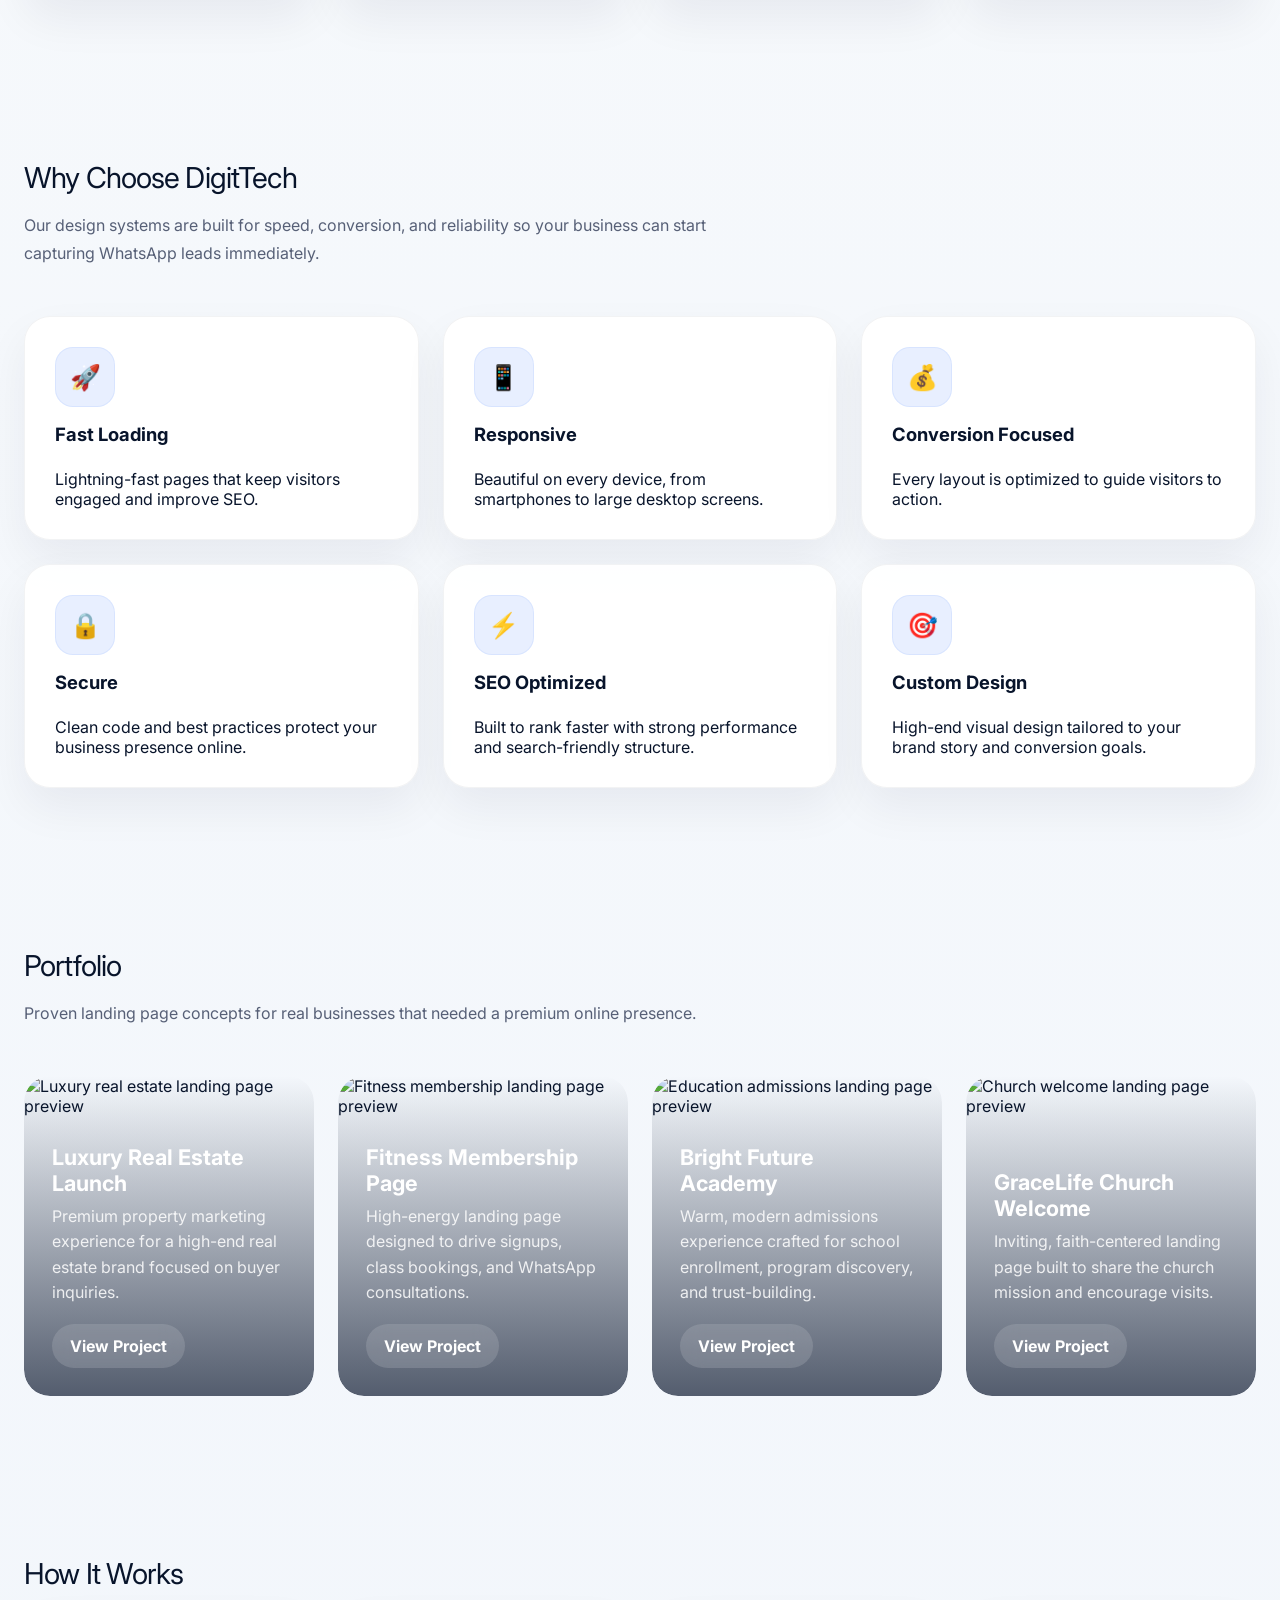
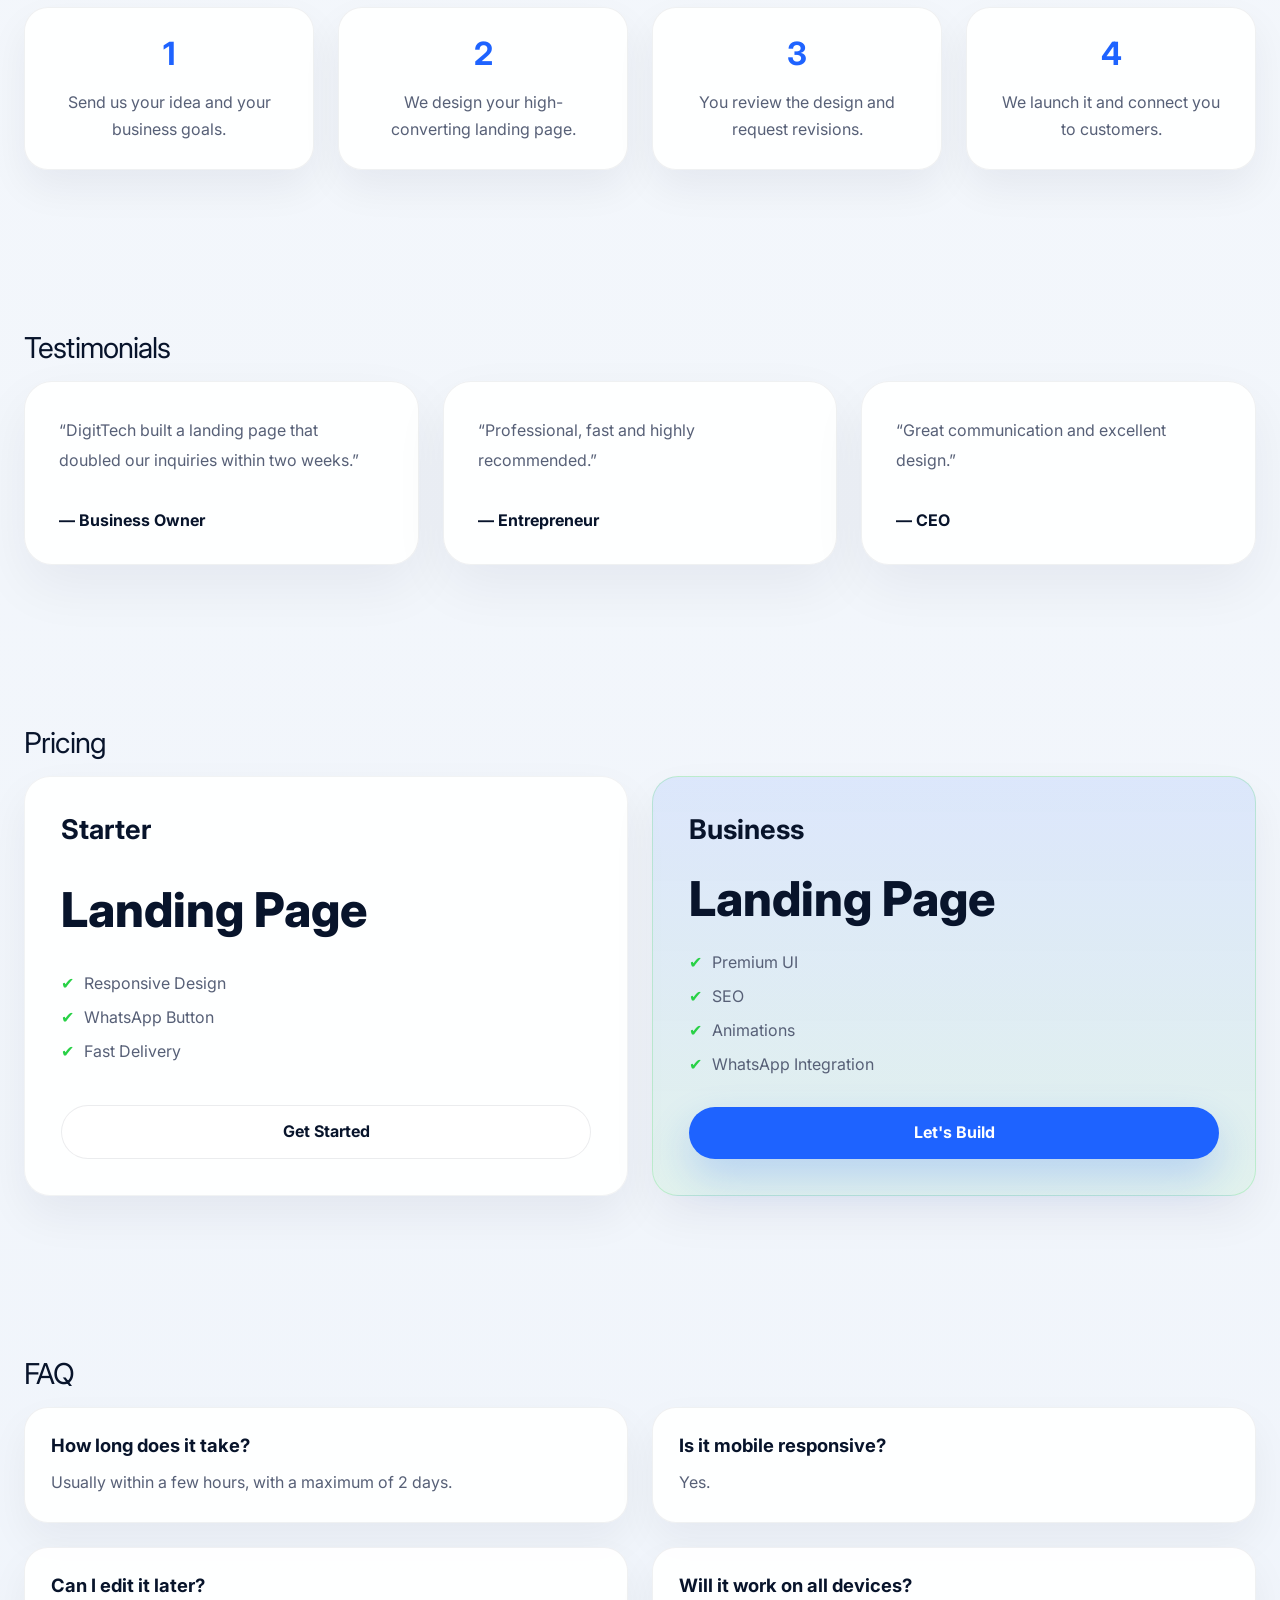
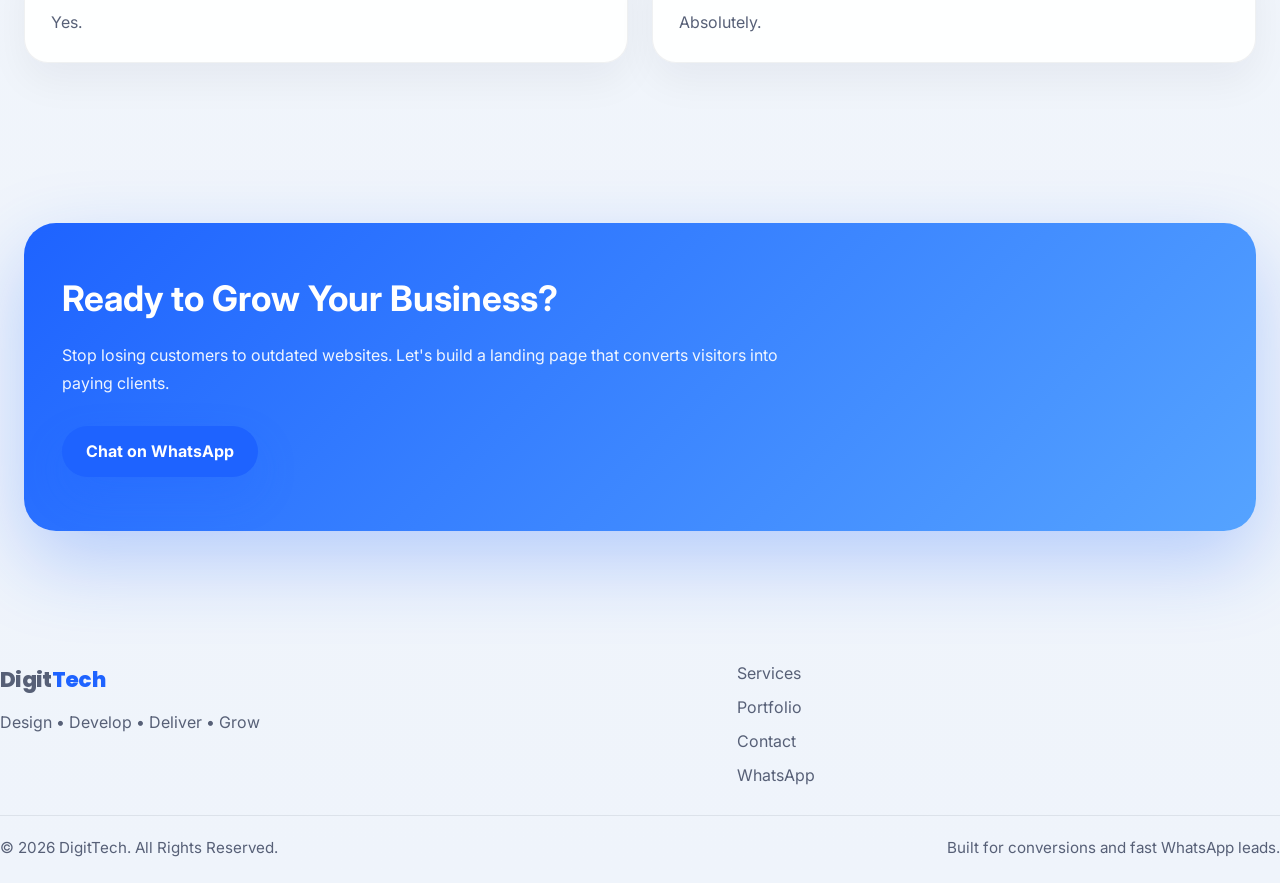
==== commit c5aa0f5e: "Update FAQ response time in index.html" ====
--- a/index.html
+++ b/index.html
@@ -1172,7 +1172,7 @@
     <section class="section" id="faq">
       <div class="section-title fade-up">FAQ</div>
       <div class="grid faq-grid fade-up">
-        <div class="faq-item"><h3>How long does it take?</h3><p>Usually 2–5 days.</p></div>
+        <div class="faq-item"><h3>How long does it take?</h3><p>Usually within a few hours, with a maximum of 2 days.</p></div>
         <div class="faq-item"><h3>Is it mobile responsive?</h3><p>Yes.</p></div>
         <div class="faq-item"><h3>Can I edit it later?</h3><p>Yes.</p></div>
         <div class="faq-item"><h3>Will it work on all devices?</h3><p>Absolutely.</p></div>
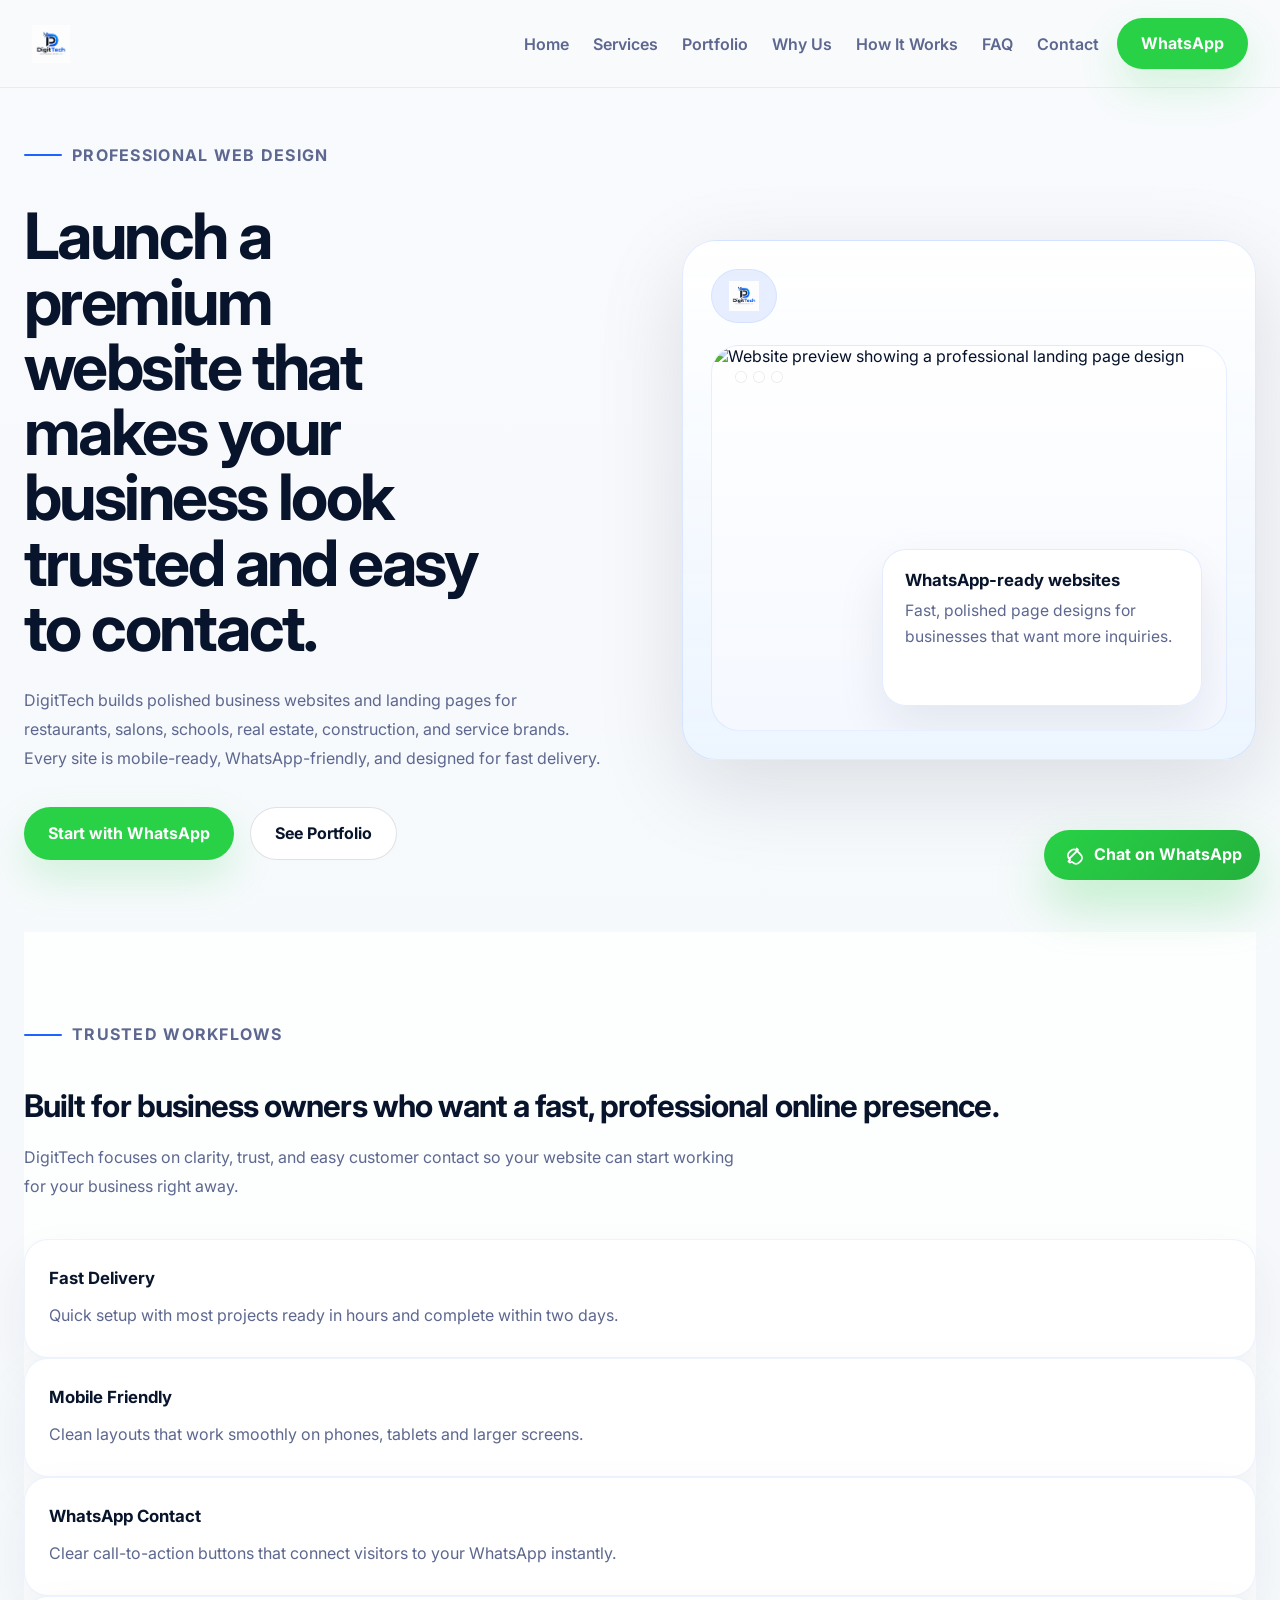
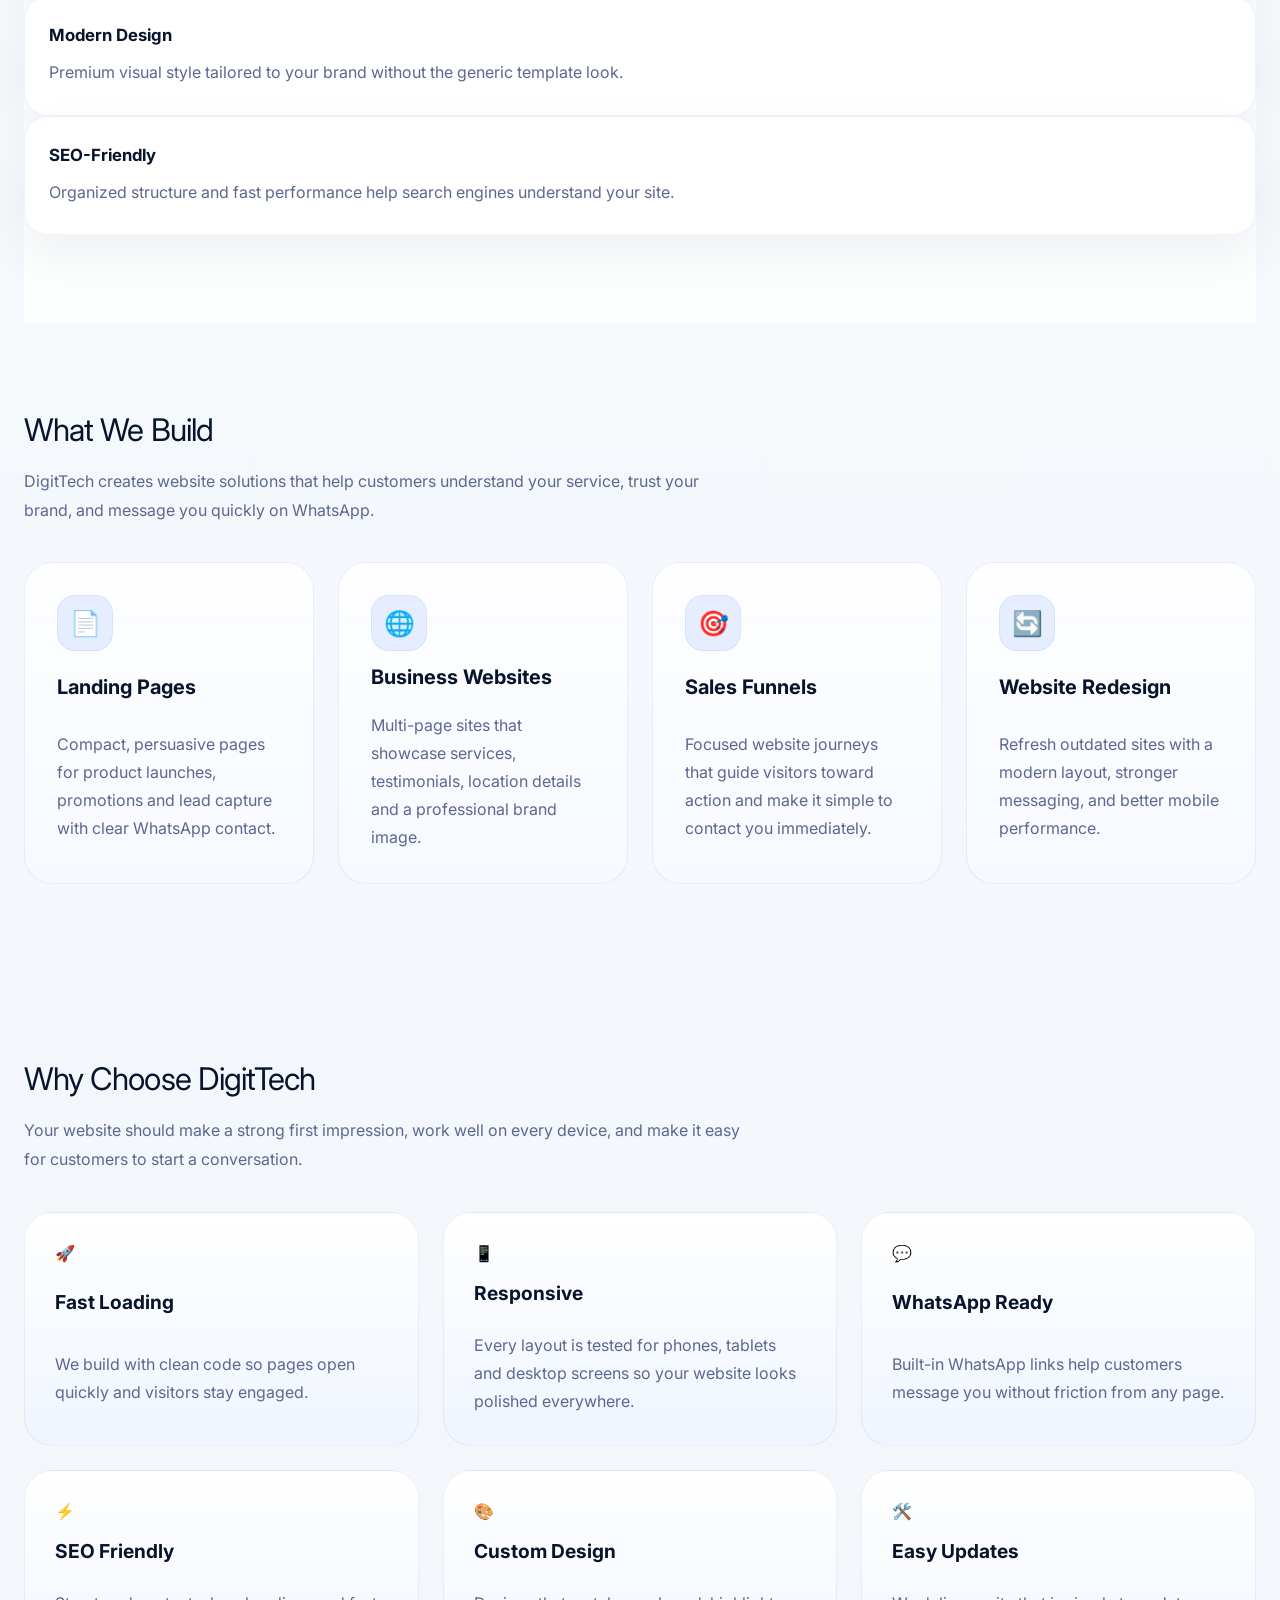
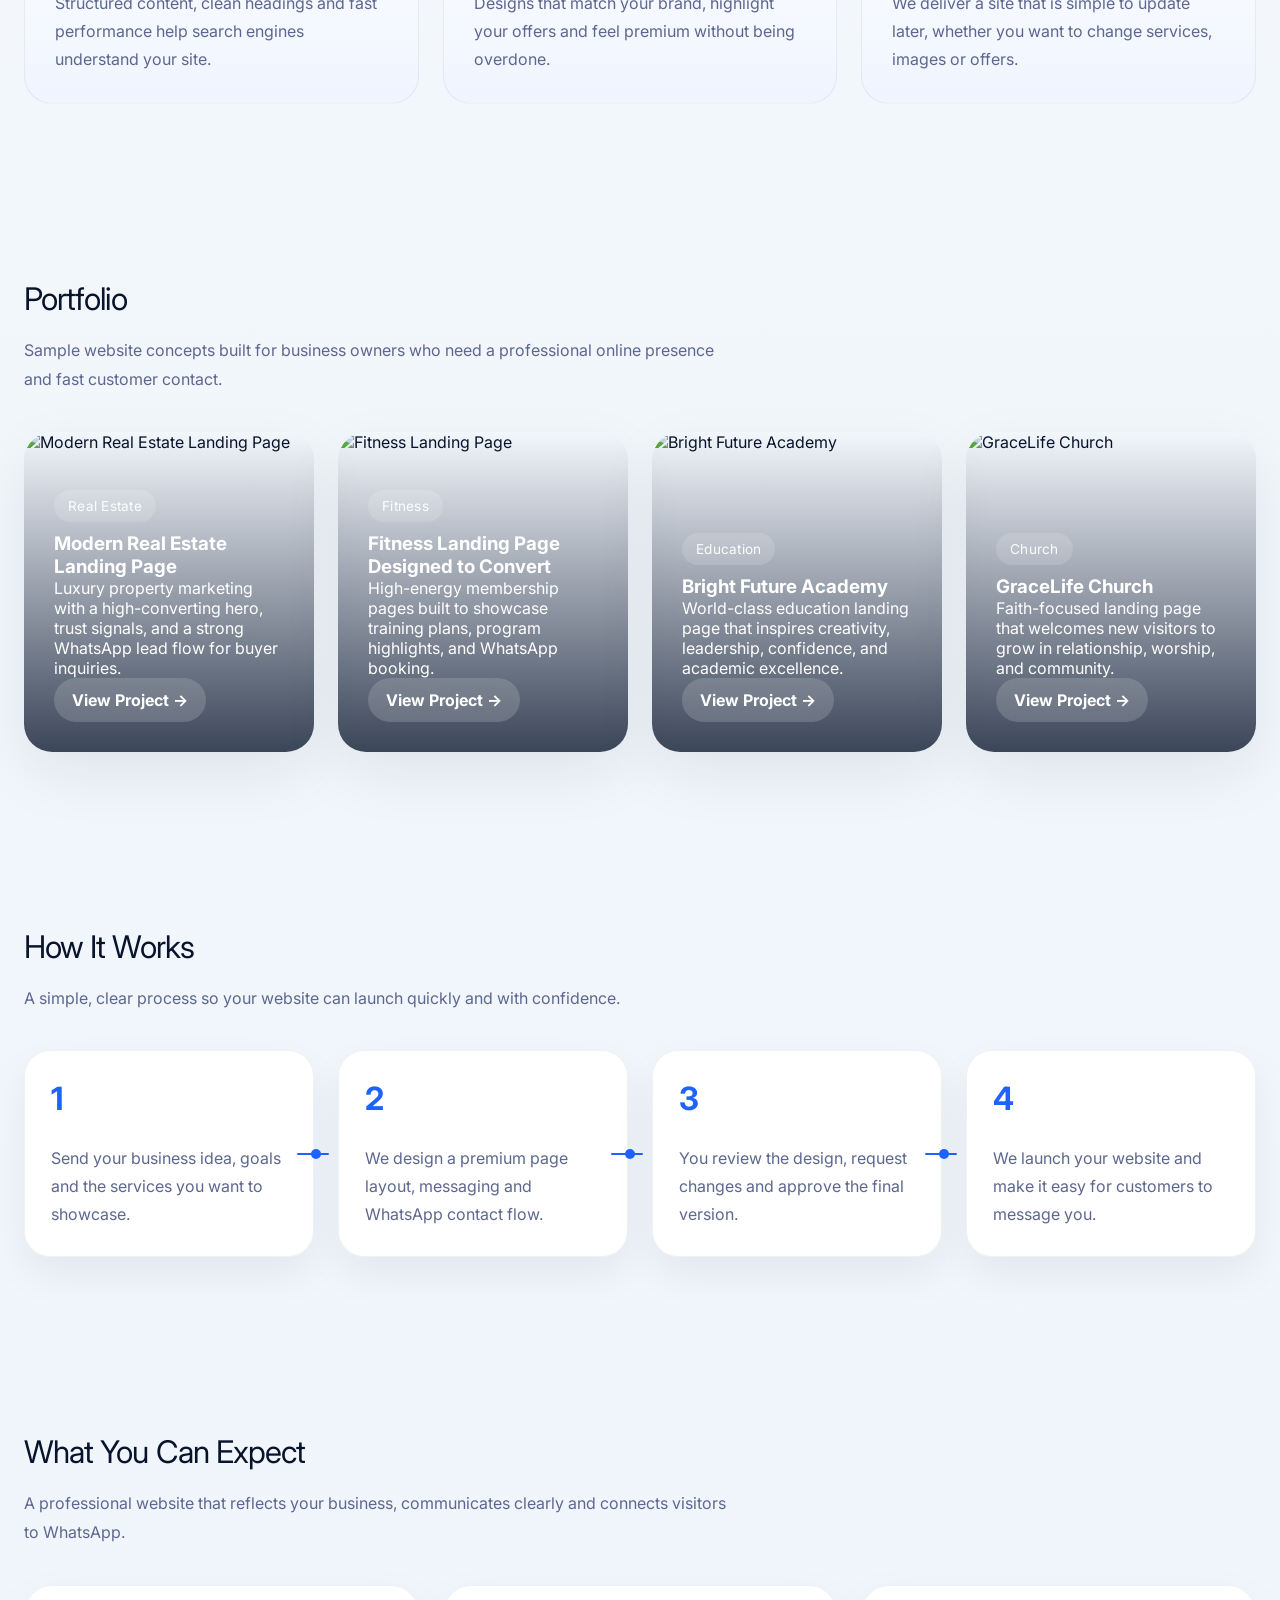
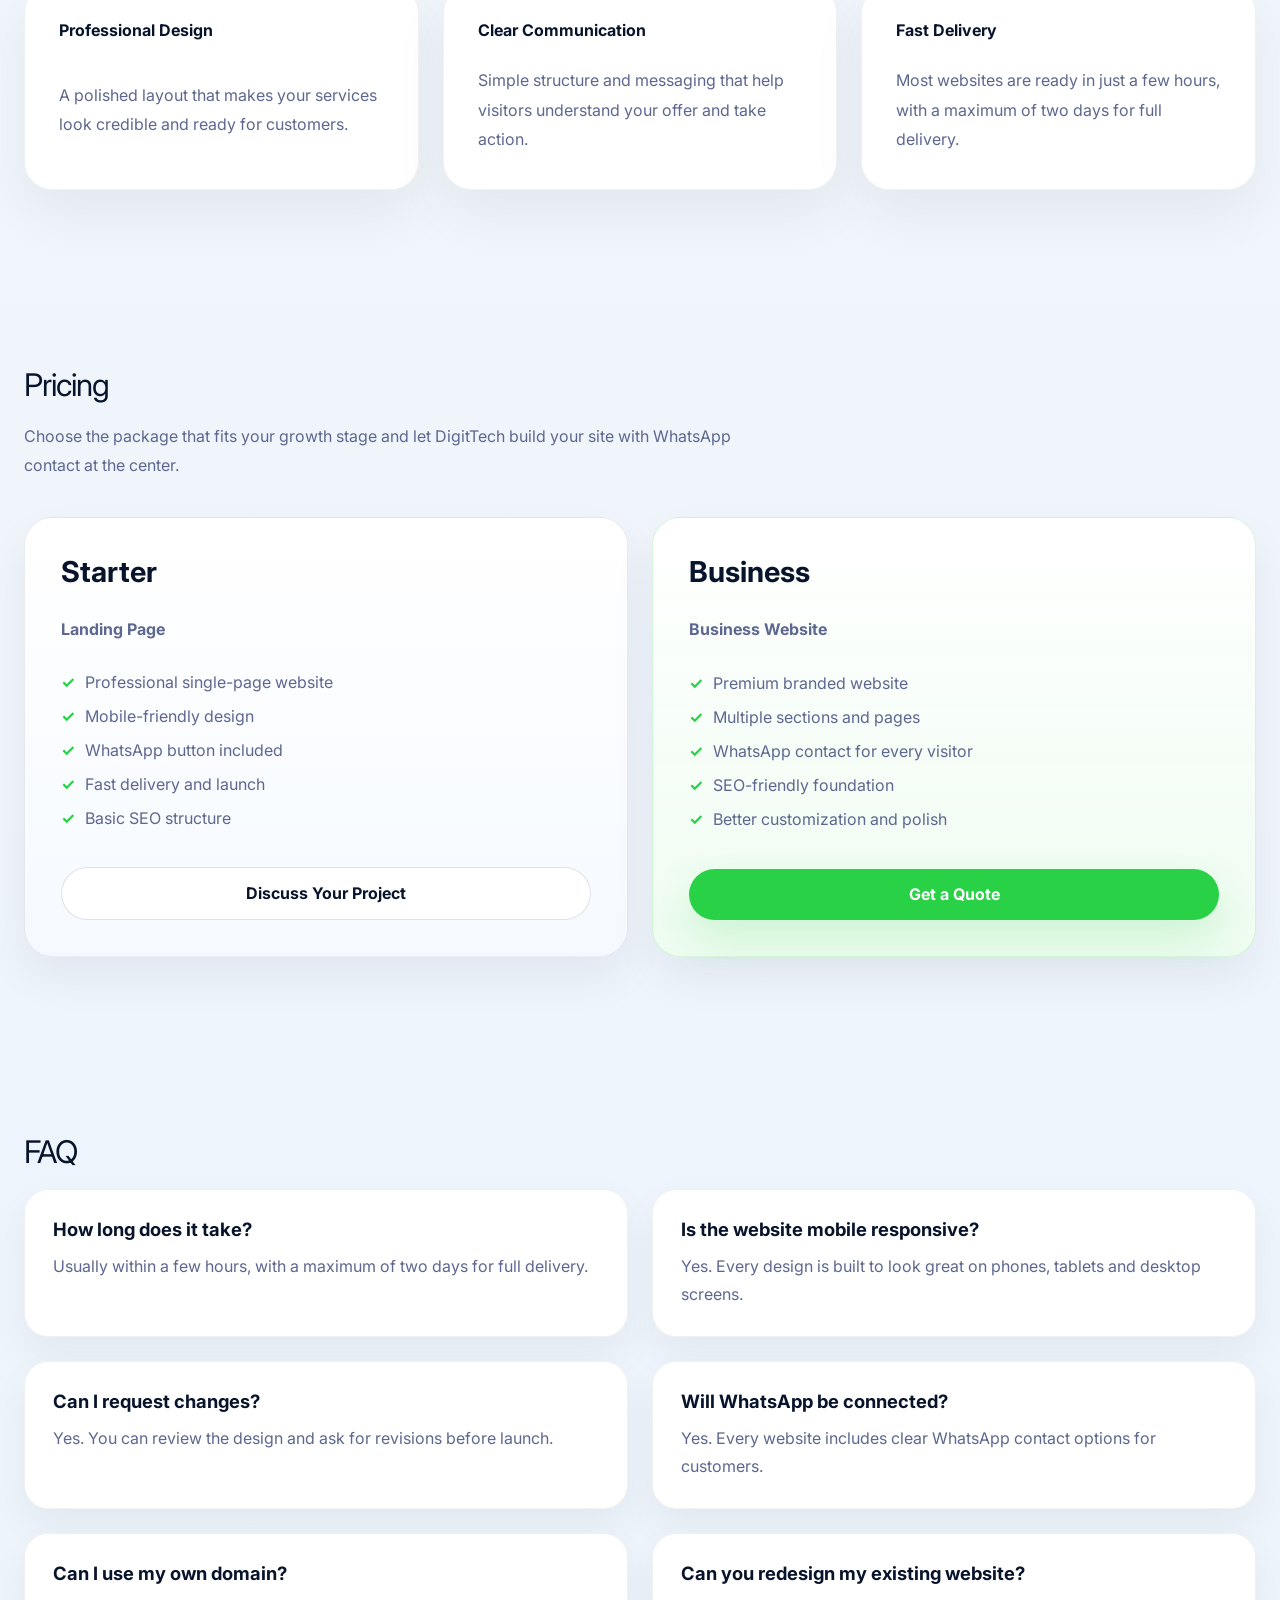
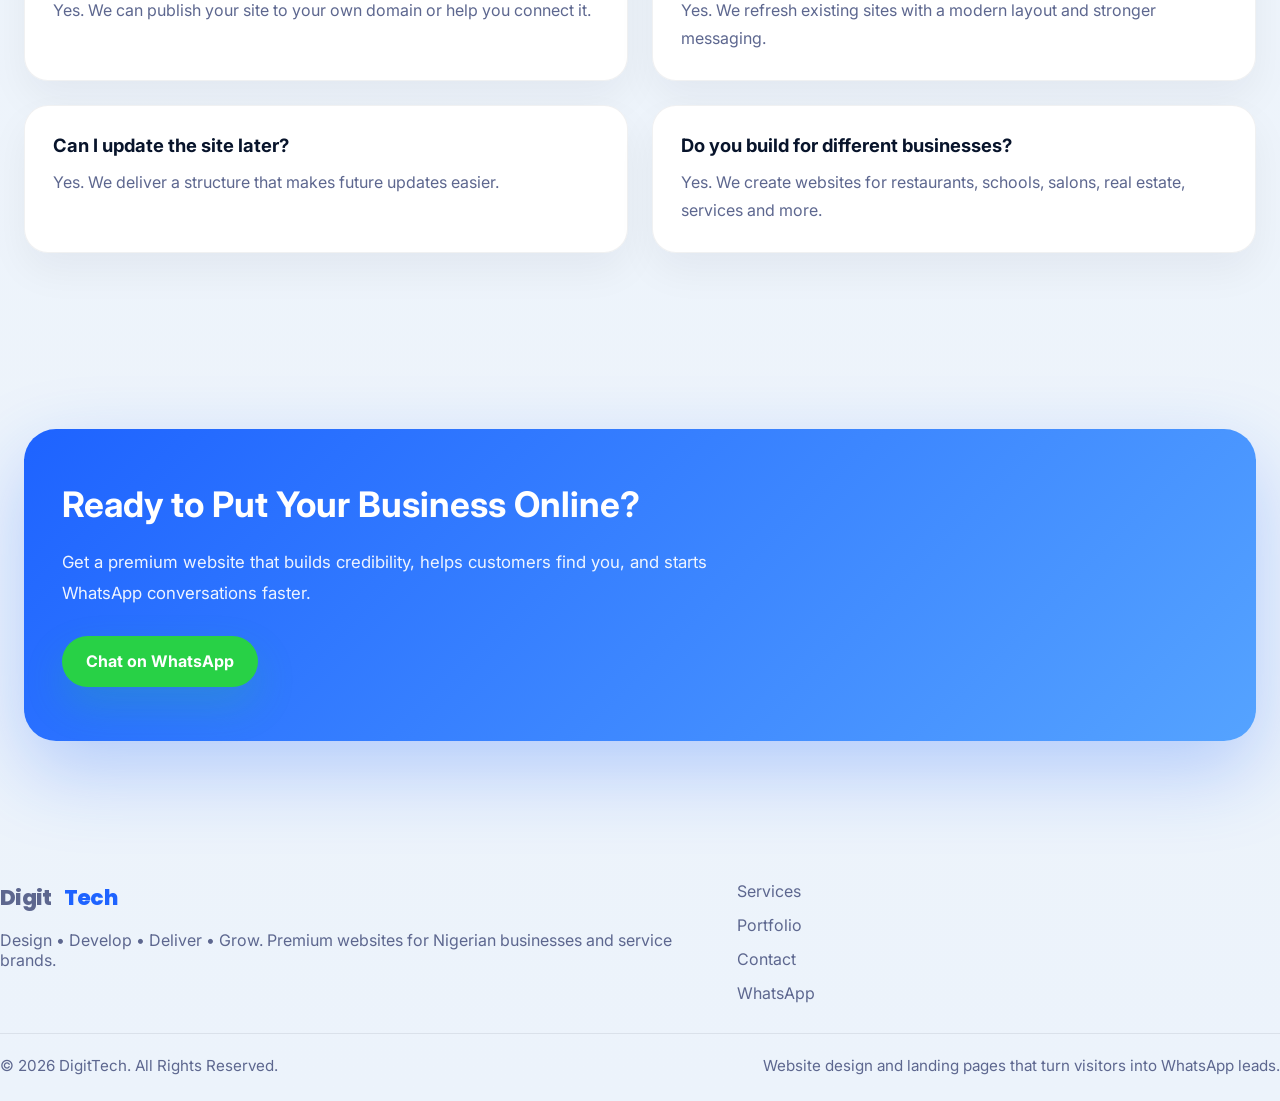
==== commit 1d2e7806: "Add files via upload" ====
--- a/index.html
+++ b/index.html
@@ -3,23 +3,52 @@
 <head>
   <meta charset="UTF-8">
   <meta name="viewport" content="width=device-width, initial-scale=1.0">
-  <title>DigitTech | High-Converting Landing Pages</title>
-  <meta name="description" content="DigitTech builds premium landing pages that drive leads, conversions, and WhatsApp inquiries for growing businesses.">
+  <title>DigitTech | Business Websites & Landing Pages</title>
+  <meta name="description" content="DigitTech builds premium business websites and landing pages with WhatsApp contact, fast delivery and mobile-first design.">
+  <meta property="og:title" content="DigitTech | Business Websites & Landing Pages">
+  <meta property="og:description" content="Launch a trusted website for restaurants, salons, schools, real estate and service businesses with WhatsApp-ready contact.">
+  <meta property="og:type" content="website">
+  <meta property="og:image" content="digittech-logo.png">
+  <meta name="twitter:card" content="summary_large_image">
+  <meta name="twitter:title" content="DigitTech | Business Websites & Landing Pages">
+  <meta name="twitter:image" content="digittech-logo.png">
+  <link rel="icon" href="digittech-logo.png" type="image/png">
+  <meta name="twitter:description" content="Professional websites and landing pages built for fast WhatsApp inquiries and business credibility.">
+  <meta name="theme-color" content="#1E63FF">
   <link rel="preconnect" href="https://fonts.googleapis.com">
   <link rel="preconnect" href="https://fonts.gstatic.com" crossorigin>
   <link href="https://fonts.googleapis.com/css2?family=Inter:wght@400;500;600;700;800&family=Poppins:wght@500;600;700;800&display=swap" rel="stylesheet">
+  <!-- Meta Pixel Code -->
+<script>
+!function(f,b,e,v,n,t,s)
+{if(f.fbq)return;n=f.fbq=function(){n.callMethod?
+n.callMethod.apply(n,arguments):n.queue.push(arguments)};
+if(!f._fbq)f._fbq=n;n.push=n;n.loaded=!0;n.version='2.0';
+n.queue=[];t=b.createElement(e);t.async=!0;
+t.src=v;s=b.getElementsByTagName(e)[0];
+s.parentNode.insertBefore(t,s)}(window, document,'script',
+'https://connect.facebook.net/en_US/fbevents.js');
+
+fbq('init', '1558461865767985');
+fbq('track', 'PageView');
+</script>
+<noscript>
+  <img height="1" width="1" style="display:none" src="https://www.facebook.com/tr?id=1558461865767985&ev=PageView&noscript=1" />
+</noscript>
   <style>
     :root {
       color-scheme: only light;
       --bg: #F8FAFC;
-      --surface: rgba(255,255,255,0.92);
+      --surface: rgba(255,255,255,0.96);
       --surface-strong: #FFFFFF;
       --text: #08142B;
-      --muted: #576077;
+      --muted: #5D678F;
       --primary: #1E63FF;
       --accent: #28D146;
-      --shadow: 0 24px 80px rgba(8,20,43,.12);
-      --radius: 24px;
+      --border: rgba(8,20,43,.08);
+      --shadow: 0 26px 90px rgba(8,20,43,.12);
+      --shadow-soft: 0 18px 40px rgba(8,20,43,.08);
+      --radius: 28px;
     }
 
     * {
@@ -30,6 +59,7 @@
     }
 
     html {
+      scroll-padding-top: 96px;
       font-family: 'Inter', sans-serif;
       background: var(--bg);
       color: var(--text);
@@ -38,7 +68,7 @@
 
     body {
       min-height: 100vh;
-      background: linear-gradient(180deg, #F8FAFC 0%, #EFF4FB 100%);
+      background: linear-gradient(180deg, #F8FAFC 0%, #ECF3FB 100%);
       overflow-x: hidden;
     }
 
@@ -57,7 +87,13 @@
       font: inherit;
       cursor: pointer;
       border: 0;
-      outline: none;
+      background: none;
+    }
+
+    button:focus-visible,
+    a:focus-visible {
+      outline: 3px solid rgba(30,99,255,.35);
+      outline-offset: 3px;
     }
 
     .page-wrap {
@@ -70,21 +106,24 @@
       position: fixed;
       inset: 0 0 auto 0;
       z-index: 100;
-      background: rgba(248,250,252,.94);
+      width: 100%;
+      background: rgba(248,250,252,.95);
       backdrop-filter: blur(18px);
-      box-shadow: 0 24px 55px rgba(8,20,43,.06);
+      border-bottom: 1px solid rgba(8,20,43,.06);
     }
 
     .nav-inner {
       display: flex;
       align-items: center;
       justify-content: space-between;
-      gap: 24px;
-      padding: 18px 0;
-      position: relative;
+      gap: 18px;
+      padding: 18px clamp(16px, 3vw, 32px);
     }
 
     .brand {
+      display: inline-flex;
+      align-items: center;
+      gap: 12px;
       font-family: 'Poppins', sans-serif;
       font-size: 1.35rem;
       font-weight: 800;
@@ -92,6 +131,12 @@
       flex-shrink: 0;
     }
 
+    .brand-logo {
+      height: 38px;
+      width: auto;
+      display: inline-block;
+    }
+
     .brand span {
       color: var(--primary);
     }
@@ -99,7 +144,7 @@
     .nav-actions {
       display: flex;
       align-items: center;
-      gap: 16px;
+      gap: 18px;
       margin-left: auto;
     }
 
@@ -117,7 +162,8 @@
       white-space: nowrap;
     }
 
-    nav a:hover {
+    nav a:hover,
+    nav a:focus-visible {
       color: var(--text);
     }
 
@@ -128,7 +174,7 @@
       align-items: center;
       justify-content: center;
       border-radius: 999px;
-      background: rgba(30,99,255,.08);
+      background: rgba(30,99,255,.1);
       color: var(--primary);
       flex-shrink: 0;
     }
@@ -158,35 +204,52 @@
       transform: translateY(-6px) rotate(-45deg);
     }
 
-    .cta-nav {
-      padding: 14px 22px;
+    .cta-nav,
+    .btn-primary,
+    .btn-secondary {
       border-radius: 999px;
-      background: var(--accent);
-      color: #fff;
+      padding: 16px 24px;
       font-weight: 700;
       display: inline-flex;
       align-items: center;
       justify-content: center;
-      gap: 10px;
-      transition: transform .25s ease, box-shadow .25s ease;
+      transition: transform .25s ease, box-shadow .25s ease, background .25s ease;
+      line-height: 1.2;
+      text-align: center;
+    }
+
+    .cta-nav,
+    .btn-primary {
+      background: var(--accent);
+      color: #fff;
       box-shadow: 0 18px 40px rgba(40,209,70,.18);
-      white-space: nowrap;
-    }
-
-    .cta-nav:hover {
-      transform: translateY(-1px);
+    }
+
+    .btn-secondary {
+      background: rgba(255,255,255,.95);
+      color: var(--text);
+      border: 1px solid rgba(8,20,43,.12);
+    }
+
+    .cta-nav:hover,
+    .btn-primary:hover,
+    .btn-secondary:hover,
+    .cta-nav:focus-visible,
+    .btn-primary:focus-visible,
+    .btn-secondary:focus-visible {
+      transform: translateY(-2px);
     }
 
     .hero {
       display: grid;
       grid-template-columns: minmax(0, 1.05fr) minmax(0, 1fr);
       align-items: center;
-      gap: clamp(28px, 5vw, 48px);
+      gap: clamp(32px, 5vw, 56px);
       padding: clamp(112px, 14vw, 140px) 0 clamp(56px, 6vw, 72px);
     }
 
     .hero-copy {
-      max-width: 610px;
+      max-width: 640px;
       min-width: 0;
     }
 
@@ -199,28 +262,28 @@
       color: var(--primary);
       font-weight: 700;
       text-transform: uppercase;
-      letter-spacing: .09em;
+      letter-spacing: .08em;
     }
 
     .eyebrow::before {
       content: '';
-      width: 40px;
+      width: 38px;
       height: 2px;
       background: var(--primary);
       border-radius: 999px;
     }
 
     .hero h1 {
-      font-size: clamp(2.3rem, 4.3vw, 4.4rem);
-      line-height: 1.03;
-      letter-spacing: -.05em;
-      margin-bottom: 24px;
+      font-size: clamp(2.6rem, 5vw, 4.5rem);
+      line-height: 1.02;
+      letter-spacing: -.04em;
+      margin-bottom: 26px;
       max-width: 11ch;
       overflow-wrap: anywhere;
     }
 
     .hero p {
-      max-width: 560px;
+      max-width: 580px;
       font-size: clamp(1rem, 1.2vw, 1.08rem);
       color: var(--muted);
       line-height: 1.8;
@@ -234,39 +297,7 @@
       gap: 16px;
     }
 
-    .btn-primary,
-    .btn-secondary {
-      border-radius: 999px;
-      padding: 16px 24px;
-      font-weight: 700;
-      transition: transform .25s ease, box-shadow .25s ease;
-      display: inline-flex;
-      align-items: center;
-      justify-content: center;
-      min-width: 0;
-      text-align: center;
-      line-height: 1.2;
-    }
-
-    .btn-primary {
-      background: var(--primary);
-      color: white;
-      box-shadow: 0 18px 40px rgba(30,99,255,.22);
-    }
-
-    .btn-secondary {
-      background: rgba(255,255,255,.9);
-      color: var(--text);
-      border: 1px solid rgba(8,20,43,.08);
-    }
-
-    .btn-primary:hover,
-    .btn-secondary:hover {
-      transform: translateY(-2px);
-    }
-
     .hero-visual {
-      position: relative;
       display: grid;
       place-items: center;
       min-width: 0;
@@ -275,16 +306,15 @@
     .hero-card {
       width: 100%;
       min-height: 520px;
-      border-radius: 32px;
+      border-radius: 34px;
       overflow: hidden;
-      background: linear-gradient(180deg, rgba(237,244,255,.95), rgba(255,255,255,.8));
+      background: linear-gradient(180deg, rgba(255,255,255,.95), rgba(235,244,255,.92));
       border: 1px solid rgba(30,99,255,.12);
       box-shadow: var(--shadow);
       padding: 28px;
       display: flex;
       flex-direction: column;
-      justify-content: space-between;
-      gap: 24px;
+      gap: 22px;
     }
 
     .hero-logo {
@@ -294,64 +324,109 @@
       padding: 12px 18px;
       border-radius: 999px;
       background: rgba(30,99,255,.1);
+      color: var(--primary);
+      font-weight: 700;
+      box-shadow: inset 0 0 0 1px rgba(30,99,255,.08);
       width: fit-content;
-      font-weight: 700;
-      color: var(--primary);
-      box-shadow: inset 0 0 0 1px rgba(30,99,255,.08);
+    }
+
+    .hero-logo-img {
+      height: 30px;
+      width: auto;
+      display: block;
     }
 
     .hero-mockup {
+      position: relative;
       flex: 1;
-      background: url('https://images.unsplash.com/photo-1519389950473-47ba0277781c?auto=format&fit=crop&w=1200&q=80') center/cover no-repeat;
       border-radius: 28px;
-      min-height: 320px;
-      position: relative;
-    }
-
-    .hero-mockup::after {
-      content: '';
+      background: linear-gradient(180deg, #FFFFFF 0%, #F5F8FF 100%);
+      overflow: hidden;
+      min-height: 380px;
+      display: grid;
+      place-items: center;
+      border: 1px solid rgba(30,99,255,.1);
+    }
+
+    .mockup-browser {
       position: absolute;
-      inset: 0;
-      background: linear-gradient(180deg, rgba(8,20,43,.05), rgba(8,20,43,.15));
-    }
-
-    .hero-badge {
-      display: inline-flex;
+      inset: 24px 24px auto 24px;
+      display: flex;
+      gap: 8px;
       align-items: center;
-      gap: 10px;
-      padding: 14px 18px;
-      background: rgba(255,255,255,.95);
-      border-radius: 999px;
-      box-shadow: 0 20px 60px rgba(8,20,43,.08);
+      height: 14px;
+      z-index: 2;
+    }
+
+    .browser-dot {
+      width: 10px;
+      height: 10px;
+      border-radius: 50%;
+      background: rgba(255,255,255,.85);
+      box-shadow: 0 0 0 1px rgba(8,20,43,.08);
+    }
+
+    .hero-mockup img {
+      width: 100%;
+      height: 100%;
+      object-fit: cover;
+      filter: saturate(1.04) contrast(1.03);
+    }
+
+    .hero-note {
       position: absolute;
-      bottom: -18px;
-      left: 50%;
-      transform: translateX(-50%);
-      width: calc(100% - 56px);
-      justify-content: center;
-      font-weight: 700;
+      right: 24px;
+      bottom: 24px;
+      width: min(92%, 320px);
+      padding: 20px 22px;
+      border-radius: 24px;
+      background: rgba(255,255,255,.92);
+      border: 1px solid rgba(30,99,255,.12);
+      box-shadow: 0 22px 50px rgba(8,20,43,.08);
+      backdrop-filter: blur(10px);
       color: var(--text);
-      text-align: center;
-      overflow-wrap: anywhere;
+    }
+
+    .hero-note strong {
+      display: block;
+      font-size: 1.05rem;
+      margin-bottom: 8px;
+    }
+
+    .hero-note p {
+      color: var(--muted);
+      font-size: .98rem;
+      line-height: 1.7;
     }
 
     .section {
-      padding: 80px 0;
-    }
-
-    .section-title {
-      font-size: clamp(1.8rem, 1.9vw, 2.75rem);
-      margin-bottom: 16px;
+      padding: 88px 0;
+    }
+
+    .section-soft {
+      background: rgba(255,255,255,.84);
+    }
+
+    .section-title,
+    .section-heading h2 {
+      font-size: clamp(1.95rem, 2.1vw, 2.9rem);
+      margin-bottom: 18px;
       letter-spacing: -.03em;
       overflow-wrap: anywhere;
     }
 
-    .section-copy {
+    .section-copy,
+    .section-heading p {
       max-width: 720px;
       color: var(--muted);
       line-height: 1.8;
-      margin-bottom: 48px;
+      margin-bottom: 38px;
       overflow-wrap: anywhere;
+      font-size: 1rem;
+    }
+
+    .section-heading {
+      margin-bottom: 24px;
     }
 
     .grid {
@@ -371,85 +446,68 @@
     .card {
       background: var(--surface);
       border: 1px solid rgba(8,20,43,.05);
-      border-radius: 26px;
+      border-radius: 28px;
       padding: 30px;
       box-shadow: 0 20px 45px rgba(8,20,43,.06);
-      transition: transform .3s ease, box-shadow .3s ease;
+      transition: transform .3s ease, box-shadow .3s ease, border-color .3s ease;
       height: 100%;
     }
 
-    .card:hover {
+    .card:hover,
+    .card:focus-within {
       transform: translateY(-6px);
       box-shadow: 0 28px 65px rgba(8,20,43,.12);
-    }
-
-    .stat-card {
+      border-color: rgba(30,99,255,.15);
+    }
+
+    .card h3 {
+      font-size: 1.3rem;
+      margin-bottom: 14px;
+      color: var(--text);
+    }
+
+    .card p {
+      color: var(--muted);
+      line-height: 1.75;
+    }
+
+    .trust-grid {
+      grid-template-columns: repeat(5, minmax(0, 1fr));
+    }
+
+    .trust-card {
       display: flex;
       flex-direction: column;
-      gap: 18px;
-    }
-
-    .stat-card h3 {
-      font-size: 1.5rem;
+      gap: 14px;
+      padding: 28px 24px;
+      background: #fff;
+      border-radius: 24px;
+      border: 1px solid rgba(30,99,255,.08);
+      box-shadow: 0 20px 50px rgba(8,20,43,.06);
+    }
+
+    .trust-card strong {
+      font-size: 1.05rem;
       color: var(--text);
     }
 
-    .stat-card p {
+    .trust-card span {
       color: var(--muted);
       line-height: 1.7;
     }
 
-    .trust-list {
-      display: grid;
-      grid-template-columns: repeat(3, minmax(0, 1fr));
-      gap: 18px;
-    }
-
-    .pill {
-      display: inline-flex;
-      align-items: center;
-      justify-content: center;
-      gap: 12px;
-      padding: 16px 18px;
-      border-radius: 999px;
-      background: rgba(255,255,255,.92);
-      border: 1px solid rgba(30,99,255,.1);
-      box-shadow: 0 10px 25px rgba(8,20,43,.05);
-      font-weight: 600;
-      text-align: center;
-      min-width: 0;
-      overflow-wrap: anywhere;
-    }
-
     .service-card {
       display: grid;
-      gap: 20px;
-    }
-
-    .service-card h3 {
-      font-size: 1.25rem;
-      margin-bottom: 8px;
-    }
-
-    .service-card p {
-      color: var(--muted);
-      line-height: 1.75;
-      overflow-wrap: anywhere;
-    }
-
-    .feature-grid {
-      grid-template-columns: repeat(3, minmax(0, 1fr));
-    }
-
-    .feature-card {
-      display: grid;
-      gap: 16px;
-      align-items: start;
-    }
-
-    .feature-icon {
-      width: 60px;
-      height: 60px;
+      gap: 14px;
+      border-radius: 28px;
+      padding: 32px;
+      background: linear-gradient(180deg, rgba(255,255,255,.85), rgba(246,249,255,.98));
+      border: 1px solid rgba(30,99,255,.1);
+    }
+
+    .service-icon {
+      width: 56px;
+      height: 56px;
       display: grid;
       place-items: center;
       border-radius: 18px;
@@ -460,9 +518,37 @@
       flex-shrink: 0;
     }
 
+    .service-card h3 {
+      font-size: 1.25rem;
+      margin-bottom: 8px;
+    }
+
+    .service-card p {
+      color: var(--muted);
+      line-height: 1.75;
+    }
+
+    .feature-grid {
+      grid-template-columns: repeat(3, minmax(0, 1fr));
+    }
+
+    .feature-card {
+      display: grid;
+      gap: 18px;
+      padding: 30px;
+      border-radius: 28px;
+      background: linear-gradient(180deg, rgba(255,255,255,.95), rgba(239,244,255,.96));
+      border: 1px solid rgba(8,20,43,.06);
+    }
+
     .feature-card h3 {
       margin-bottom: 8px;
-      font-size: 1.15rem;
+      font-size: 1.2rem;
+    }
+
+    .feature-card p {
+      color: var(--muted);
+      line-height: 1.75;
     }
 
     .portfolio-grid {
@@ -473,13 +559,19 @@
       position: relative;
       overflow: hidden;
       display: block;
-      border-radius: 26px;
+      border-radius: 28px;
+      min-width: 0;
       height: 100%;
-      min-width: 0;
+      box-shadow: 0 22px 60px rgba(8,20,43,.08);
+      transition: transform .3s ease;
+    }
+
+    .portfolio-card:hover {
+      transform: translateY(-4px);
     }
 
     .portfolio-card img {
-      border-radius: 26px;
+      border-radius: 28px;
       width: 100%;
       height: 320px;
       object-fit: cover;
@@ -487,7 +579,7 @@
     }
 
     .portfolio-card:hover img {
-      transform: scale(1.05);
+      transform: scale(1.04);
     }
 
     .portfolio-body {
@@ -496,23 +588,21 @@
       display: flex;
       flex-direction: column;
       justify-content: flex-end;
-      padding: 28px;
-      background: linear-gradient(180deg, transparent 0%, rgba(8,20,43,.68) 100%);
+      padding: 30px;
+      background: linear-gradient(180deg, rgba(8,20,43,0) 0%, rgba(8,20,43,.78) 100%);
       color: white;
-      border-radius: 26px;
-    }
-
-    .portfolio-body h3 {
-      font-size: 1.35rem;
-      margin-bottom: 8px;
-      overflow-wrap: anywhere;
-    }
-
-    .portfolio-body p {
-      color: rgba(255,255,255,.85);
-      line-height: 1.6;
-      margin-bottom: 18px;
-      overflow-wrap: anywhere;
+    }
+
+    .portfolio-tag {
+      display: inline-flex;
+      margin-bottom: 10px;
+      padding: 8px 14px;
+      border-radius: 999px;
+      font-size: .85rem;
+      background: rgba(255,255,255,.14);
+      color: rgba(255,255,255,.95);
+      letter-spacing: .02em;
+      width: fit-content;
     }
 
     .portfolio-body .btn-link {
@@ -521,7 +611,7 @@
       gap: 10px;
       padding: 12px 18px;
       border-radius: 999px;
-      background: rgba(255,255,255,.14);
+      background: rgba(255,255,255,.16);
       color: white;
       font-weight: 700;
       backdrop-filter: blur(10px);
@@ -530,40 +620,56 @@
 
     .process-grid {
       grid-template-columns: repeat(4, minmax(0, 1fr));
-      text-align: center;
+      position: relative;
+      align-items: stretch;
     }
 
     .process-step {
-      background: rgba(255,255,255,.92);
+      position: relative;
+      background: var(--surface);
       border: 1px solid rgba(8,20,43,.06);
-      padding: 26px;
-      border-radius: 24px;
+      padding: 28px 26px;
+      border-radius: 26px;
       box-shadow: 0 18px 40px rgba(8,20,43,.06);
-      height: 100%;
       display: flex;
       flex-direction: column;
-      align-items: center;
-      justify-content: flex-start;
+      gap: 18px;
+      text-align: left;
+    }
+
+    .process-step:not(:last-child)::after {
+      content: '';
+      position: absolute;
+      top: 50%;
+      right: -16px;
+      width: 32px;
+      height: 2px;
+      background: var(--primary);
+      transform: translateY(-50%);
+      border-radius: 999px;
+    }
+
+    .process-step:not(:last-child)::before {
+      content: '';
+      position: absolute;
+      top: 50%;
+      right: -8px;
+      width: 10px;
+      height: 10px;
+      border-radius: 50%;
+      background: var(--primary);
+      transform: translateY(-50%);
     }
 
     .process-step h3 {
       font-size: 2rem;
-      margin-bottom: 16px;
+      margin-bottom: 8px;
       color: var(--primary);
     }
 
     .process-step p {
       color: var(--muted);
-      line-height: 1.7;
-      overflow-wrap: anywhere;
-    }
-
-    .arrow {
-      display: flex;
-      justify-content: center;
-      align-items: center;
-      font-size: 1.75rem;
-      color: var(--primary);
+      line-height: 1.75;
     }
 
     .testimonials {
@@ -577,21 +683,21 @@
       padding: 34px;
       box-shadow: 0 22px 55px rgba(8,20,43,.06);
       height: 100%;
+      display: grid;
+      gap: 18px;
+    }
+
+    .testimonial strong {
+      display: block;
+      color: var(--text);
+      font-weight: 700;
+      margin-bottom: 8px;
     }
 
     .testimonial p {
       color: var(--muted);
-      margin-bottom: 22px;
       line-height: 1.85;
       font-size: 1rem;
-      overflow-wrap: anywhere;
-    }
-
-    .testimonial strong {
-      display: inline-block;
-      margin-top: 12px;
-      color: var(--text);
-      font-weight: 700;
     }
 
     .pricing {
@@ -603,25 +709,27 @@
       display: flex;
       flex-direction: column;
       justify-content: space-between;
-      min-height: 420px;
+      min-height: 440px;
+      background: linear-gradient(180deg, rgba(255,255,255,.96), rgba(245,249,255,.98));
+      border: 1px solid rgba(8,20,43,.08);
     }
 
     .pricing-card.featured {
-      background: linear-gradient(180deg, rgba(30,99,255,.1), rgba(40,209,70,.08));
-      border: 1px solid rgba(40,209,70,.2);
+      border-color: rgba(40,209,70,.18);
+      background: linear-gradient(180deg, rgba(255,255,255,.98), rgba(238,252,240,.95));
     }
 
     .pricing-card h3 {
       margin-bottom: 18px;
-      font-size: 1.7rem;
+      font-size: 1.8rem;
     }
 
     .pricing-card span {
       display: block;
-      font-size: 3rem;
-      font-weight: 800;
-      margin-bottom: 18px;
-      color: var(--text);
+      font-size: 1rem;
+      font-weight: 700;
+      margin-bottom: 22px;
+      color: var(--muted);
     }
 
     .pricing-card ul {
@@ -630,12 +738,25 @@
       gap: 14px;
       margin-bottom: 28px;
       color: var(--muted);
+      padding: 0;
+    }
+
+    .pricing-card li {
+      position: relative;
+      padding-left: 24px;
     }
 
     .pricing-card li::before {
-      content: '✔';
-      margin-right: 10px;
+      content: '✓';
+      position: absolute;
+      left: 0;
       color: var(--accent);
+      font-weight: 700;
+    }
+
+    .pricing-card .btn-primary,
+    .pricing-card .btn-secondary {
+      width: 100%;
     }
 
     .faq-grid {
@@ -645,7 +766,7 @@
     .faq-item {
       background: var(--surface);
       border-radius: 24px;
-      padding: 26px;
+      padding: 28px;
       border: 1px solid rgba(8,20,43,.06);
       box-shadow: 0 18px 40px rgba(8,20,43,.05);
       height: 100%;
@@ -654,13 +775,11 @@
     .faq-item h3 {
       margin-bottom: 12px;
       font-size: 1.15rem;
-      overflow-wrap: anywhere;
     }
 
     .faq-item p {
       color: var(--muted);
       line-height: 1.75;
-      overflow-wrap: anywhere;
     }
 
     .final-cta {
@@ -683,6 +802,7 @@
       color: rgba(255,255,255,.92);
       margin-bottom: 28px;
       overflow-wrap: anywhere;
+      font-size: 1.05rem;
     }
 
     .footer {
@@ -698,16 +818,9 @@
       margin-bottom: 30px;
     }
 
-    .small-title {
-      display: inline-flex;
-      align-items: center;
-      gap: 10px;
-      background: rgba(30,99,255,.08);
-      color: var(--primary);
-      padding: 10px 16px;
-      border-radius: 999px;
-      font-weight: 700;
-      margin-bottom: 18px;
+    .footer-brand {
+      display: grid;
+      gap: 16px;
     }
 
     .footer-links {
@@ -715,7 +828,8 @@
       gap: 14px;
     }
 
-    .footer-links a:hover {
+    .footer-links a:hover,
+    .footer-links a:focus-visible {
       color: var(--text);
     }
 
@@ -732,12 +846,12 @@
 
     .whatsapp-float {
       position: fixed;
-      right: 24px;
-      bottom: 24px;
+      right: 20px;
+      bottom: 20px;
       z-index: 100;
       border-radius: 999px;
       background: linear-gradient(135deg, #28D146 0%, #24B13D 100%);
-      padding: 16px 18px;
+      padding: 14px 18px;
       display: inline-flex;
       align-items: center;
       gap: 10px;
@@ -745,20 +859,20 @@
       font-weight: 700;
       box-shadow: 0 24px 50px rgba(40,209,70,.28);
       text-decoration: none;
-      max-width: calc(100% - 24px);
+      max-width: calc(100% - 32px);
       line-height: 1.2;
     }
 
     .whatsapp-float svg {
-      width: 24px;
-      height: 24px;
+      width: 22px;
+      height: 22px;
       flex-shrink: 0;
     }
 
     .fade-up {
       opacity: 0;
-      transform: translateY(32px);
-      transition: opacity .8s ease, transform .8s ease;
+      transform: translateY(28px);
+      transition: opacity .7s ease, transform .7s ease;
     }
 
     .fade-up.visible {
@@ -766,26 +880,24 @@
       transform: translateY(0);
     }
 
+    .section,
+    .hero {
+      scroll-margin-top: 110px;
+    }
+
     @media (max-width: 1120px) {
       .hero {
         grid-template-columns: 1fr;
       }
 
-      .hero-copy {
-        max-width: 760px;
-      }
-
       .portfolio-grid,
-      .feature-grid {
-        grid-template-columns: repeat(2, minmax(0, 1fr));
-      }
-
+      .feature-grid,
       .process-grid {
         grid-template-columns: repeat(2, minmax(0, 1fr));
       }
 
       .hero-card {
-        min-height: 480px;
+        min-height: 500px;
       }
     }
 
@@ -820,7 +932,7 @@
       }
 
       nav a {
-        padding: 8px 0;
+        padding: 10px 0;
       }
 
       .cta-nav {
@@ -828,20 +940,20 @@
       }
 
       .hero {
-        padding-top: 72px;
-      }
-
-      .hero p,
-      .section-copy {
-        font-size: 1rem;
+        padding-top: 96px;
       }
 
       .hero-card {
-        min-height: 420px;
+        min-height: 460px;
       }
 
       .section {
         padding: 68px 0;
+      }
+
+      .process-step:not(:last-child)::after,
+      .process-step:not(:last-child)::before {
+        display: none;
       }
     }
 
@@ -853,10 +965,6 @@
       .hero {
         padding: 56px 0 48px;
         gap: 32px;
-      }
-
-      .hero-copy {
-        text-align: left;
       }
 
       .hero-actions {
@@ -872,25 +980,26 @@
       }
 
       .hero-card {
-        padding: 20px;
-        min-height: 360px;
-      }
-
-      .hero-badge {
-        font-size: .9rem;
-        padding: 12px 14px;
-        width: calc(100% - 32px);
-        bottom: -14px;
-        text-align: center;
-      }
-
-      .section-title {
+        padding: 22px;
+        min-height: 380px;
+      }
+
+      .hero-note {
+        right: 16px;
+        left: 16px;
+        width: auto;
+        bottom: 16px;
+      }
+
+      .section-title,
+      .section-heading h2 {
         font-size: clamp(1.65rem, 6vw, 2.15rem);
       }
 
-      .section-copy {
+      .section-copy,
+      .section-heading p {
         font-size: .98rem;
-        margin-bottom: 32px;
+        margin-bottom: 28px;
       }
 
       .grid-3,
@@ -901,7 +1010,7 @@
       .pricing,
       .faq-grid,
       .process-grid,
-      .trust-list {
+      .trust-grid {
         grid-template-columns: 1fr;
       }
 
@@ -927,15 +1036,10 @@
       }
 
       .whatsapp-float {
-        right: 12px;
-        bottom: 12px;
-        padding: 14px 16px;
+        right: 14px;
+        bottom: 14px;
+        padding: 13px 16px;
         font-size: .95rem;
-      }
-
-      .pill {
-        justify-content: center;
-        width: 100%;
       }
     }
 
@@ -956,22 +1060,6 @@
       .hero p {
         font-size: .95rem;
         line-height: 1.75;
-      }
-
-      .hero-card {
-        min-height: 320px;
-      }
-
-      .portfolio-body h3 {
-        font-size: 1.15rem;
-      }
-
-      .portfolio-body p {
-        font-size: .92rem;
-      }
-
-      .section {
-        padding: 56px 0;
       }
 
       .footer-note {
@@ -992,7 +1080,8 @@
       .btn-primary,
       .btn-secondary,
       .cta-nav,
-      .portfolio-card img {
+      .portfolio-card img,
+      .hero-note {
         transition: none !important;
         transform: none !important;
       }
@@ -1002,7 +1091,7 @@
 <body>
   <header>
     <div class="page-wrap nav-inner">
-      <a class="brand" href="#">Digit<span>Tech</span></a>
+      <a class="brand" href="#home"><img src="digittech-logo.png" alt="DigitTech logo" class="brand-logo"></a>
       <button class="menu-toggle" type="button" aria-label="Toggle navigation" aria-expanded="false" aria-controls="mobile-nav">
         <span></span>
         <span></span>
@@ -1014,11 +1103,12 @@
           <a href="#services">Services</a>
           <a href="#portfolio">Portfolio</a>
           <a href="#why">Why Us</a>
-          <a href="#testimonials">Testimonials</a>
+          <a href="#work">How It Works</a>
+          <a href="#faq">FAQ</a>
           <a href="#contact">Contact</a>
         </nav>
         <a class="cta-nav" href="https://wa.me/2349125274323?text=Hello%20DigitTech%2C%20I%20want%20a%20high-converting%20landing%20page%20for%20my%20business.">
-          <span>WhatsApp</span>
+          WhatsApp
         </a>
       </div>
     </div>
@@ -1027,144 +1117,200 @@
   <main class="page-wrap">
     <section class="hero" id="home">
       <div class="hero-copy fade-up">
-        <p class="eyebrow">Premium Landing Pages</p>
-        <h1>Build a Landing Page That Converts Visitors Into Customers</h1>
-        <p>We help businesses increase leads, sales, and revenue with professionally designed, fast-loading, mobile-first landing pages that convert.</p>
+        <p class="eyebrow">Professional Web Design</p>
+        <h1>Launch a premium website that makes your business look trusted and easy to contact.</h1>
+        <p>DigitTech builds polished business websites and landing pages for restaurants, salons, schools, real estate, construction, and service brands. Every site is mobile-ready, WhatsApp-friendly, and designed for fast delivery.</p>
         <div class="hero-actions">
-          <a class="btn-primary" href="https://wa.me/2349125274323?text=Hello%20DigitTech%2C%20I%20want%20a%20high-converting%20landing%20page%20for%20my%20business.">🟢 Get My Landing Page</a>
-          <a class="btn-secondary" href="https://wa.me/2349125274323?text=Hello%20DigitTech%2C%20I%20want%20a%20high-converting%20landing%20page%20for%20my%20business.">💬 Chat on WhatsApp</a>
+          <a class="btn-primary" href="https://wa.me/2349125274323?text=Hello%20DigitTech%2C%20I%20want%20a%20high-converting%20landing%20page%20for%20my%20business.">Start with WhatsApp</a>
+          <a class="btn-secondary" href="#portfolio">See Portfolio</a>
         </div>
       </div>
-      <div class="hero-visual fade-up">
+      <div class="hero-visual fade-up" aria-hidden="true">
         <div class="hero-card">
-          <div class="hero-logo">DigitTech</div>
-          <div class="hero-mockup"></div>
-          <div class="hero-badge">Landing page design built for WhatsApp inquiries</div>
+          <div class="hero-logo"><img class="hero-logo-img" src="digittech-logo.png" alt="DigitTech logo"></div>
+          <div class="hero-mockup">
+            <div class="mockup-browser" aria-hidden="true">
+              <span class="browser-dot"></span>
+              <span class="browser-dot"></span>
+              <span class="browser-dot"></span>
+            </div>
+            <img src="https://images.unsplash.com/photo-1498050108023-c5249f4df085?auto=format&fit=crop&w=1200&q=80" alt="Website preview showing a professional landing page design" />
+            <div class="hero-note">
+              <strong>WhatsApp-ready websites</strong>
+              <p>Fast, polished page designs for businesses that want more inquiries.</p>
+            </div>
+          </div>
         </div>
       </div>
     </section>
 
-    <section class="section fade-up">
-      <div class="section-title">⭐⭐⭐⭐⭐ Trusted by Businesses</div>
-      <div class="trust-list" style="margin-top: 32px;">
-        <div class="pill">Fast Delivery</div>
-        <div class="pill">Mobile Responsive</div>
-        <div class="pill">SEO Optimized</div>
-        <div class="pill">High Conversion</div>
-        <div class="pill">WhatsApp Integration</div>
+    <section class="section section-soft fade-up">
+      <div class="section-heading">
+        <p class="eyebrow">Trusted Workflows</p>
+        <h2>Built for business owners who want a fast, professional online presence.</h2>
+        <p>DigitTech focuses on clarity, trust, and easy customer contact so your website can start working for your business right away.</p>
+      </div>
+      <div class="trust-grid">
+        <div class="trust-card"><strong>Fast Delivery</strong><span>Quick setup with most projects ready in hours and complete within two days.</span></div>
+        <div class="trust-card"><strong>Mobile Friendly</strong><span>Clean layouts that work smoothly on phones, tablets and larger screens.</span></div>
+        <div class="trust-card"><strong>WhatsApp Contact</strong><span>Clear call-to-action buttons that connect visitors to your WhatsApp instantly.</span></div>
+        <div class="trust-card"><strong>Modern Design</strong><span>Premium visual style tailored to your brand without the generic template look.</span></div>
+        <div class="trust-card"><strong>SEO-Friendly</strong><span>Organized structure and fast performance help search engines understand your site.</span></div>
       </div>
     </section>
 
     <section class="section" id="services">
       <div class="section-title fade-up">What We Build</div>
-      <p class="section-copy fade-up">DigitTech creates landing pages and digital experiences that capture attention, build trust, and guide visitors to take action through WhatsApp conversations.</p>
+      <p class="section-copy fade-up">DigitTech creates website solutions that help customers understand your service, trust your brand, and message you quickly on WhatsApp.</p>
       <div class="grid grid-4 fade-up">
-        <div class="card service-card">
-          <h3>High Converting Landing Pages</h3>
-          <p>Turn visitors into customers with focused copy, clean layouts, and persuasive calls to action designed to drive WhatsApp inquiries.</p>
+        <div class="service-card">
+          <div class="service-icon" aria-hidden="true">📄</div>
+          <h3>Landing Pages</h3>
+          <p>Compact, persuasive pages for product launches, promotions and lead capture with clear WhatsApp contact.</p>
         </div>
-        <div class="card service-card">
+        <div class="service-card">
+          <div class="service-icon" aria-hidden="true">🌐</div>
           <h3>Business Websites</h3>
-          <p>Professional websites that build trust, highlight credibility, and give your audience a polished digital presence.</p>
+          <p>Multi-page sites that showcase services, testimonials, location details and a professional brand image.</p>
         </div>
-        <div class="card service-card">
+        <div class="service-card">
+          <div class="service-icon" aria-hidden="true">🎯</div>
           <h3>Sales Funnels</h3>
-          <p>Increase conversions with automated funnels that guide visitors through your offer and funnel them into fast WhatsApp conversations.</p>
+          <p>Focused website journeys that guide visitors toward action and make it simple to contact you immediately.</p>
         </div>
-        <div class="card service-card">
+        <div class="service-card">
+          <div class="service-icon" aria-hidden="true">🔄</div>
           <h3>Website Redesign</h3>
-          <p>Transform outdated websites into modern, brand-driven experiences that perform beautifully on mobile and desktop.</p>
+          <p>Refresh outdated sites with a modern layout, stronger messaging, and better mobile performance.</p>
         </div>
       </div>
     </section>
 
     <section class="section" id="why">
       <div class="section-title fade-up">Why Choose DigitTech</div>
-      <p class="section-copy fade-up">Our design systems are built for speed, conversion, and reliability so your business can start capturing WhatsApp leads immediately.</p>
+      <p class="section-copy fade-up">Your website should make a strong first impression, work well on every device, and make it easy for customers to start a conversation.</p>
       <div class="grid feature-grid fade-up">
-        <div class="card feature-card"><div class="feature-icon">🚀</div><h3>Fast Loading</h3><p>Lightning-fast pages that keep visitors engaged and improve SEO.</p></div>
-        <div class="card feature-card"><div class="feature-icon">📱</div><h3>Responsive</h3><p>Beautiful on every device, from smartphones to large desktop screens.</p></div>
-        <div class="card feature-card"><div class="feature-icon">💰</div><h3>Conversion Focused</h3><p>Every layout is optimized to guide visitors to action.</p></div>
-        <div class="card feature-card"><div class="feature-icon">🔒</div><h3>Secure</h3><p>Clean code and best practices protect your business presence online.</p></div>
-        <div class="card feature-card"><div class="feature-icon">⚡</div><h3>SEO Optimized</h3><p>Built to rank faster with strong performance and search-friendly structure.</p></div>
-        <div class="card feature-card"><div class="feature-icon">🎯</div><h3>Custom Design</h3><p>High-end visual design tailored to your brand story and conversion goals.</p></div>
+        <div class="feature-card"><div class="feature-icon" aria-hidden="true">🚀</div><h3>Fast Loading</h3><p>We build with clean code so pages open quickly and visitors stay engaged.</p></div>
+        <div class="feature-card"><div class="feature-icon" aria-hidden="true">📱</div><h3>Responsive</h3><p>Every layout is tested for phones, tablets and desktop screens so your website looks polished everywhere.</p></div>
+        <div class="feature-card"><div class="feature-icon" aria-hidden="true">💬</div><h3>WhatsApp Ready</h3><p>Built-in WhatsApp links help customers message you without friction from any page.</p></div>
+        <div class="feature-card"><div class="feature-icon" aria-hidden="true">⚡</div><h3>SEO Friendly</h3><p>Structured content, clean headings and fast performance help search engines understand your site.</p></div>
+        <div class="feature-card"><div class="feature-icon" aria-hidden="true">🎨</div><h3>Custom Design</h3><p>Designs that match your brand, highlight your offers and feel premium without being overdone.</p></div>
+        <div class="feature-card"><div class="feature-icon" aria-hidden="true">🛠️</div><h3>Easy Updates</h3><p>We deliver a site that is simple to update later, whether you want to change services, images or offers.</p></div>
       </div>
     </section>
 
     <section class="section" id="portfolio">
       <div class="section-title fade-up">Portfolio</div>
-      <p class="section-copy fade-up">Proven landing page concepts for real businesses that needed a premium online presence.</p>
+      <p class="section-copy fade-up">Sample website concepts built for business owners who need a professional online presence and fast customer contact.</p>
       <div class="grid portfolio-grid fade-up">
         <a class="portfolio-card" href="folio1.html">
-          <img src="https://images.unsplash.com/photo-1500530855697-b586d89ba3ee?auto=format&fit=crop&w=1000&q=80" alt="Luxury real estate landing page preview">
-          <div class="portfolio-body"><h3>Luxury Real Estate Launch</h3><p>Premium property marketing experience for a high-end real estate brand focused on buyer inquiries.</p><span class="btn-link">View Project</span></div>
+          <img src="https://images.unsplash.com/photo-1500530855697-b586d89ba3ee?auto=format&fit=crop&w=1200&q=80" loading="lazy" alt="Modern Real Estate Landing Page">
+          <div class="portfolio-body">
+            <span class="portfolio-tag">Real Estate</span>
+            <h3>Modern Real Estate Landing Page</h3>
+            <p>Luxury property marketing with a high-converting hero, trust signals, and a strong WhatsApp lead flow for buyer inquiries.</p>
+            <span class="btn-link">View Project →</span>
+          </div>
         </a>
         <a class="portfolio-card" href="folio2.html">
-          <img src="https://images.unsplash.com/photo-1517836357463-d25dfeac3438?auto=format&fit=crop&w=1000&q=80" alt="Fitness membership landing page preview">
-          <div class="portfolio-body"><h3>Fitness Membership Page</h3><p>High-energy landing page designed to drive signups, class bookings, and WhatsApp consultations.</p><span class="btn-link">View Project</span></div>
+          <img src="https://images.unsplash.com/photo-1517836357463-d25dfeac3438?auto=format&fit=crop&w=1200&q=80" loading="lazy" alt="Fitness Landing Page">
+          <div class="portfolio-body">
+            <span class="portfolio-tag">Fitness</span>
+            <h3>Fitness Landing Page Designed to Convert</h3>
+            <p>High-energy membership pages built to showcase training plans, program highlights, and WhatsApp booking.</p>
+            <span class="btn-link">View Project →</span>
+          </div>
         </a>
         <a class="portfolio-card" href="folio3.html">
-          <img src="https://images.unsplash.com/photo-1523050854058-8df90110c9f1?w=1000" alt="Education admissions landing page preview">
-          <div class="portfolio-body"><h3>Bright Future Academy</h3><p>Warm, modern admissions experience crafted for school enrollment, program discovery, and trust-building.</p><span class="btn-link">View Project</span></div>
+          <img src="https://images.unsplash.com/photo-1509062522246-3755977927d7?auto=format&fit=crop&w=1000&q=80%22" loading="lazy" alt="Bright Future Academy">
+          <div class="portfolio-body">
+            <span class="portfolio-tag">Education</span>
+            <h3>Bright Future Academy</h3>
+            <p>World-class education landing page that inspires creativity, leadership, confidence, and academic excellence.</p>
+            <span class="btn-link">View Project →</span>
+          </div>
         </a>
         <a class="portfolio-card" href="folio4.html">
-          <img src="https://images.unsplash.com/photo-1519491050282-cf00c82424b4?w=1000" alt="Church welcome landing page preview">
-          <div class="portfolio-body"><h3>GraceLife Church Welcome</h3><p>Inviting, faith-centered landing page built to share the church mission and encourage visits.</p><span class="btn-link">View Project</span></div>
+          <img src="https://images.unsplash.com/photo-1519491050282-cf00c82424b4?w=1600" loading="lazy" alt="GraceLife Church">
+          <div class="portfolio-body">
+            <span class="portfolio-tag">Church</span>
+            <h3>GraceLife Church</h3>
+            <p>Faith-focused landing page that welcomes new visitors to grow in relationship, worship, and community.</p>
+            <span class="btn-link">View Project →</span>
+          </div>
         </a>
       </div>
     </section>
 
-    <section class="section">
+    <section class="section" id="work">
       <div class="section-title fade-up">How It Works</div>
-      <div class="grid process-grid fade-up" style="align-items:start;">
-        <div class="process-step"><h3>1</h3><p>Send us your idea and your business goals.</p></div>
-        <div class="process-step"><h3>2</h3><p>We design your high-converting landing page.</p></div>
-        <div class="process-step"><h3>3</h3><p>You review the design and request revisions.</p></div>
-        <div class="process-step"><h3>4</h3><p>We launch it and connect you to customers.</p></div>
-      </div>
-    </section>
-
-    <section class="section" id="testimonials">
-      <div class="section-title fade-up">Testimonials</div>
-      <div class="grid testimonials fade-up">
-        <div class="testimonial">
-          <p>“DigitTech built a landing page that doubled our inquiries within two weeks.”</p>
-          <strong>— Business Owner</strong>
+      <p class="section-copy fade-up">A simple, clear process so your website can launch quickly and with confidence.</p>
+      <div class="grid process-grid fade-up">
+        <div class="process-step">
+          <h3>1</h3>
+          <p>Send your business idea, goals and the services you want to showcase.</p>
         </div>
-        <div class="testimonial">
-          <p>“Professional, fast and highly recommended.”</p>
-          <strong>— Entrepreneur</strong>
+        <div class="process-step">
+          <h3>2</h3>
+          <p>We design a premium page layout, messaging and WhatsApp contact flow.</p>
         </div>
-        <div class="testimonial">
-          <p>“Great communication and excellent design.”</p>
-          <strong>— CEO</strong>
+        <div class="process-step">
+          <h3>3</h3>
+          <p>You review the design, request changes and approve the final version.</p>
+        </div>
+        <div class="process-step">
+          <h3>4</h3>
+          <p>We launch your website and make it easy for customers to message you.</p>
         </div>
       </div>
     </section>
 
+    <section class="section" id="testimonials">
+      <div class="section-title fade-up">What You Can Expect</div>
+      <p class="section-copy fade-up">A professional website that reflects your business, communicates clearly and connects visitors to WhatsApp.</p>
+      <div class="grid testimonials fade-up">
+        <div class="testimonial">
+          <strong>Professional Design</strong>
+          <p>A polished layout that makes your services look credible and ready for customers.</p>
+        </div>
+        <div class="testimonial">
+          <strong>Clear Communication</strong>
+          <p>Simple structure and messaging that help visitors understand your offer and take action.</p>
+        </div>
+        <div class="testimonial">
+          <strong>Fast Delivery</strong>
+          <p>Most websites are ready in just a few hours, with a maximum of two days for full delivery.</p>
+        </div>
+      </div>
+    </section>
+
     <section class="section" id="pricing">
       <div class="section-title fade-up">Pricing</div>
+      <p class="section-copy fade-up">Choose the package that fits your growth stage and let DigitTech build your site with WhatsApp contact at the center.</p>
       <div class="grid pricing fade-up">
         <div class="card pricing-card">
           <h3>Starter</h3>
           <span>Landing Page</span>
           <ul>
-            <li>Responsive Design</li>
-            <li>WhatsApp Button</li>
-            <li>Fast Delivery</li>
+            <li>Professional single-page website</li>
+            <li>Mobile-friendly design</li>
+            <li>WhatsApp button included</li>
+            <li>Fast delivery and launch</li>
+            <li>Basic SEO structure</li>
           </ul>
-          <a class="btn-secondary" href="https://wa.me/2349125274323?text=Hello%20DigitTech%2C%20I%20am%20interested%20in%20the%20Starter%20package.">Get Started</a>
+          <a class="btn-secondary" href="https://wa.me/2349125274323?text=Hello%20DigitTech%2C%20I%20am%20interested%20in%20the%20Starter%20package.">Discuss Your Project</a>
         </div>
         <div class="card pricing-card featured">
           <h3>Business</h3>
-          <span>Landing Page</span>
+          <span>Business Website</span>
           <ul>
-            <li>Premium UI</li>
-            <li>SEO</li>
-            <li>Animations</li>
-            <li>WhatsApp Integration</li>
+            <li>Premium branded website</li>
+            <li>Multiple sections and pages</li>
+            <li>WhatsApp contact for every visitor</li>
+            <li>SEO-friendly foundation</li>
+            <li>Better customization and polish</li>
           </ul>
-          <a class="btn-primary" href="https://wa.me/2349125274323?text=Hello%20DigitTech%2C%20I%20am%20interested%20in%20the%20Business%20package.">Let's Build</a>
+          <a class="btn-primary" href="https://wa.me/2349125274323?text=Hello%20DigitTech%2C%20I%20am%20interested%20in%20the%20Business%20package.">Get a Quote</a>
         </div>
       </div>
     </section>
@@ -1172,17 +1318,21 @@
     <section class="section" id="faq">
       <div class="section-title fade-up">FAQ</div>
       <div class="grid faq-grid fade-up">
-        <div class="faq-item"><h3>How long does it take?</h3><p>Usually within a few hours, with a maximum of 2 days.</p></div>
-        <div class="faq-item"><h3>Is it mobile responsive?</h3><p>Yes.</p></div>
-        <div class="faq-item"><h3>Can I edit it later?</h3><p>Yes.</p></div>
-        <div class="faq-item"><h3>Will it work on all devices?</h3><p>Absolutely.</p></div>
+        <div class="faq-item"><h3>How long does it take?</h3><p>Usually within a few hours, with a maximum of two days for full delivery.</p></div>
+        <div class="faq-item"><h3>Is the website mobile responsive?</h3><p>Yes. Every design is built to look great on phones, tablets and desktop screens.</p></div>
+        <div class="faq-item"><h3>Can I request changes?</h3><p>Yes. You can review the design and ask for revisions before launch.</p></div>
+        <div class="faq-item"><h3>Will WhatsApp be connected?</h3><p>Yes. Every website includes clear WhatsApp contact options for customers.</p></div>
+        <div class="faq-item"><h3>Can I use my own domain?</h3><p>Yes. We can publish your site to your own domain or help you connect it.</p></div>
+        <div class="faq-item"><h3>Can you redesign my existing website?</h3><p>Yes. We refresh existing sites with a modern layout and stronger messaging.</p></div>
+        <div class="faq-item"><h3>Can I update the site later?</h3><p>Yes. We deliver a structure that makes future updates easier.</p></div>
+        <div class="faq-item"><h3>Do you build for different businesses?</h3><p>Yes. We create websites for restaurants, schools, salons, real estate, services and more.</p></div>
       </div>
     </section>
 
     <section class="section" id="contact">
       <div class="final-cta fade-up">
-        <h2>Ready to Grow Your Business?</h2>
-        <p>Stop losing customers to outdated websites. Let's build a landing page that converts visitors into paying clients.</p>
+        <h2>Ready to Put Your Business Online?</h2>
+        <p>Get a premium website that builds credibility, helps customers find you, and starts WhatsApp conversations faster.</p>
         <a class="btn-primary" href="https://wa.me/2349125274323?text=Hello%20DigitTech%2C%20I%20want%20a%20high-converting%20landing%20page%20for%20my%20business.">Chat on WhatsApp</a>
       </div>
     </section>
@@ -1190,9 +1340,9 @@
 
   <footer class="page-wrap footer">
     <div class="footer-cols">
-      <div>
+      <div class="footer-brand">
         <div class="brand">Digit<span>Tech</span></div>
-        <p style="max-width: 520px; margin-top: 16px; color: var(--muted);">Design • Develop • Deliver • Grow</p>
+        <p>Design • Develop • Deliver • Grow. Premium websites for Nigerian businesses and service brands.</p>
       </div>
       <div class="footer-links">
         <a href="#services">Services</a>
@@ -1203,45 +1353,55 @@
     </div>
     <div class="footer-note">
       <span>© 2026 DigitTech. All Rights Reserved.</span>
-      <span>Built for conversions and fast WhatsApp leads.</span>
+      <span>Website design and landing pages that turn visitors into WhatsApp leads.</span>
     </div>
   </footer>
 
-  <a class="whatsapp-float" href="https://wa.me/2349125274323?text=Hello%20DigitTech%2C%20I%20want%20a%20high-converting%20landing%20page%20for%20my%20business.">
-    <svg viewBox="0 0 24 24" fill="none" stroke="currentColor" stroke-width="2" stroke-linecap="round" stroke-linejoin="round"><path d="M16.53 7.47a5 5 0 0 0-7.06 0L8 8.94a5 5 0 0 0 0 7.07l.35.35a1 1 0 0 1 .12 1.11l-.66 1.28a1 1 0 0 0 1.22 1.4l1.29-.52a1 1 0 0 1 1.11.12l.35.35a5 5 0 0 0 7.07 0l1.47-1.47a5 5 0 0 0 0-7.07l-2.59-2.59Z"/><path d="M17.5 6.5 16 5"/><path d="M8.5 17.5 7 19"/><path d="m8 16 8-8"/></svg>
+  <a class="whatsapp-float" href="https://wa.me/2349125274323?text=Hello%20DigitTech%2C%20I%20want%20a%20high-converting%20landing%20page%20for%20my%20business." aria-label="Chat with DigitTech on WhatsApp">
+    <svg viewBox="0 0 24 24" fill="none" stroke="currentColor" stroke-width="2" stroke-linecap="round" stroke-linejoin="round" aria-hidden="true"><path d="M16.53 7.47a5 5 0 0 0-7.06 0L8 8.94a5 5 0 0 0 0 7.07l.35.35a1 1 0 0 1 .12 1.11l-.66 1.28a1 1 0 0 0 1.22 1.4l1.29-.52a1 1 0 0 1 1.11.12l.35.35a5 5 0 0 0 7.07 0l1.47-1.47a5 5 0 0 0 0-7.07l-2.59-2.59Z"/><path d="M17.5 6.5 16 5"/><path d="M8.5 17.5 7 19"/><path d="m8 16 8-8"/></svg>
     Chat on WhatsApp
   </a>
 
-  <script>
-    const observer = new IntersectionObserver((entries) => {
-      entries.forEach(entry => {
-        if (entry.isIntersecting) {
-          entry.target.classList.add('visible');
-          observer.unobserve(entry.target);
-        }
+<script>
+  const observer = new IntersectionObserver((entries) => {
+    entries.forEach(entry => {
+      if (entry.isIntersecting) {
+        entry.target.classList.add('visible');
+        observer.unobserve(entry.target);
+      }
+    });
+  }, { threshold: 0.15 });
+
+  document.querySelectorAll('.fade-up').forEach(element => {
+    observer.observe(element);
+  });
+
+  const menuToggle = document.querySelector('.menu-toggle');
+  const navActions = document.querySelector('.nav-actions');
+
+  if (menuToggle && navActions) {
+    menuToggle.addEventListener('click', () => {
+      const isOpen = menuToggle.classList.toggle('active');
+      navActions.classList.toggle('open', isOpen);
+      menuToggle.setAttribute('aria-expanded', String(isOpen));
+    });
+
+    navActions.querySelectorAll('a').forEach(link => {
+      link.addEventListener('click', () => {
+        menuToggle.classList.remove('active');
+        navActions.classList.remove('open');
+        menuToggle.setAttribute('aria-expanded', 'false');
       });
-    }, { threshold: 0.15 });
-
-    document.querySelectorAll('.fade-up').forEach(section => observer.observe(section));
-
-    const menuToggle = document.querySelector('.menu-toggle');
-    const navActions = document.querySelector('.nav-actions');
-
-    if (menuToggle && navActions) {
-      menuToggle.addEventListener('click', () => {
-        const isOpen = menuToggle.classList.toggle('active');
-        navActions.classList.toggle('open', isOpen);
-        menuToggle.setAttribute('aria-expanded', String(isOpen));
-      });
-
-      navActions.querySelectorAll('a').forEach(link => {
-        link.addEventListener('click', () => {
-          menuToggle.classList.remove('active');
-          navActions.classList.remove('open');
-          menuToggle.setAttribute('aria-expanded', 'false');
-        });
-      });
-    }
-  </script>
+    });
+  }
+
+  document.querySelectorAll('a[href*="wa.me"]').forEach(link => {
+    link.addEventListener('click', () => {
+      if (typeof fbq === 'function') {
+        fbq('track', 'Contact');
+      }
+    });
+  });
+</script>
 </body>
 </html>
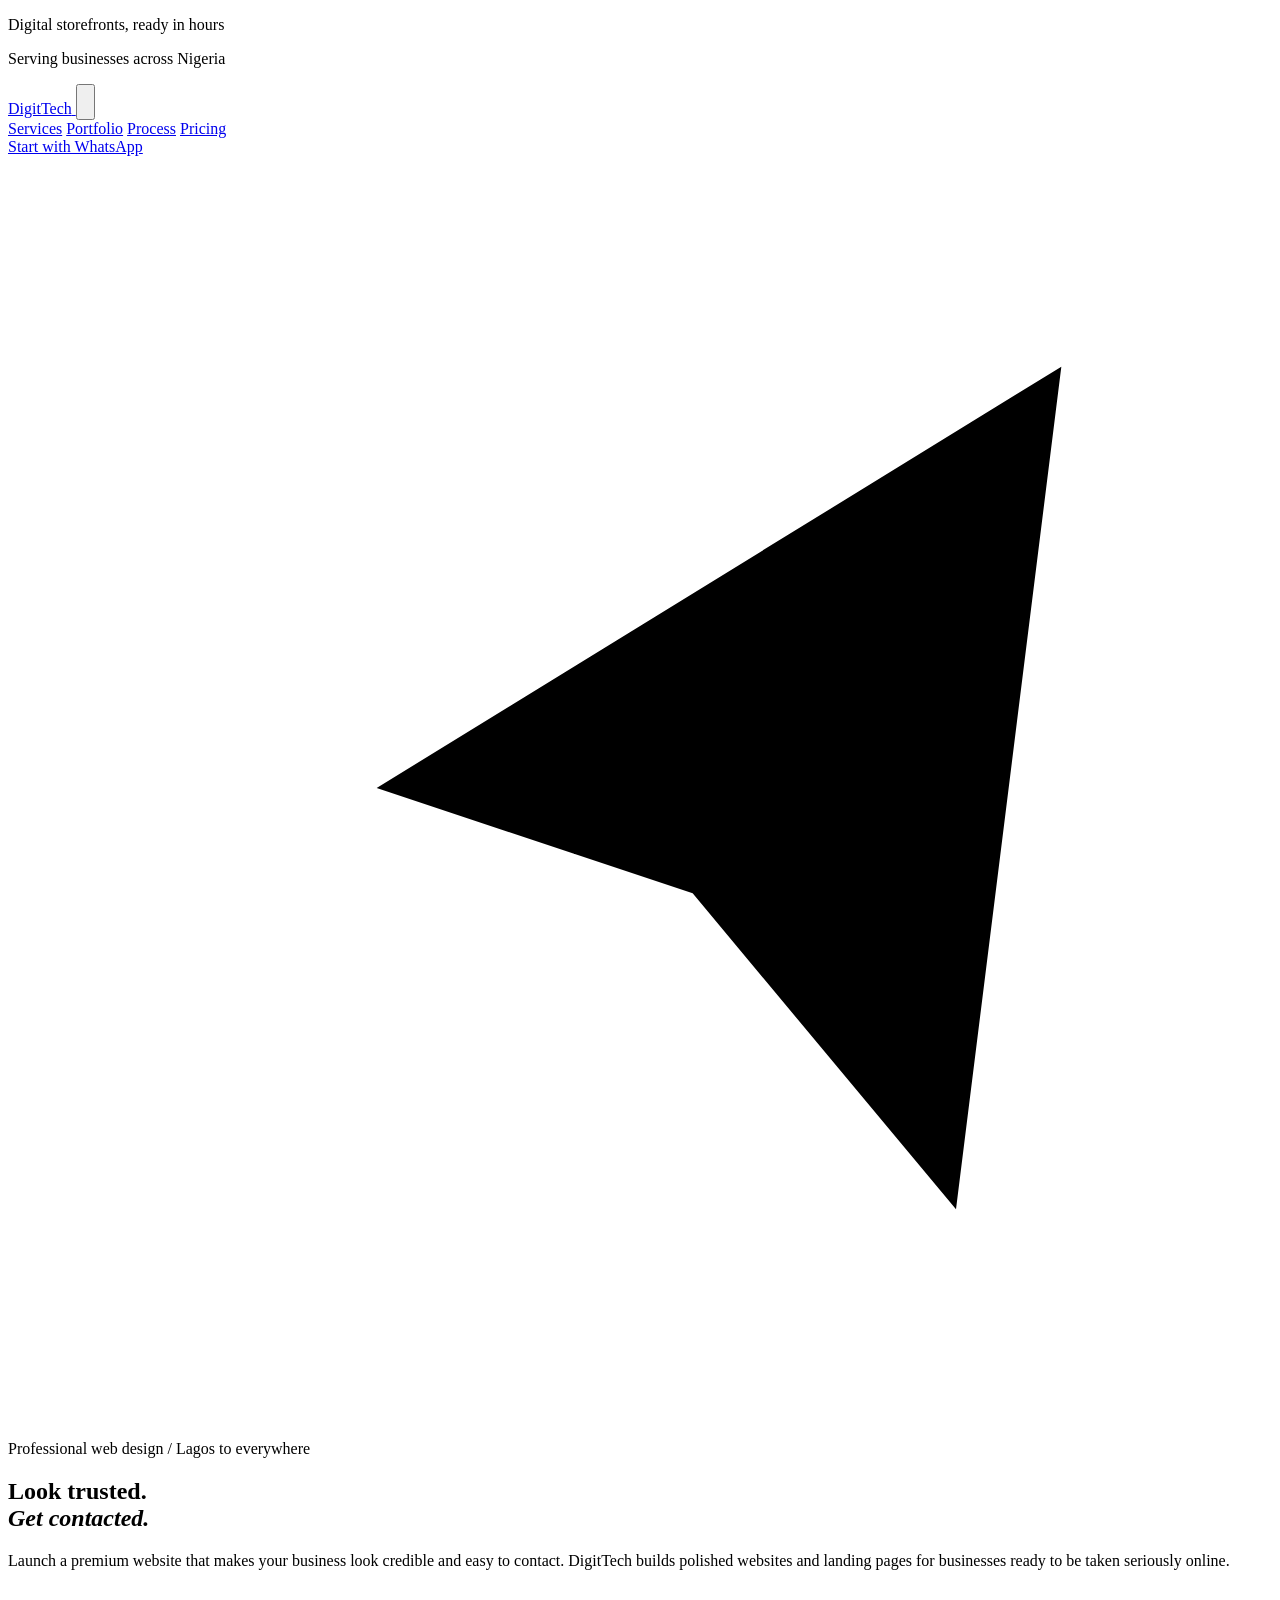
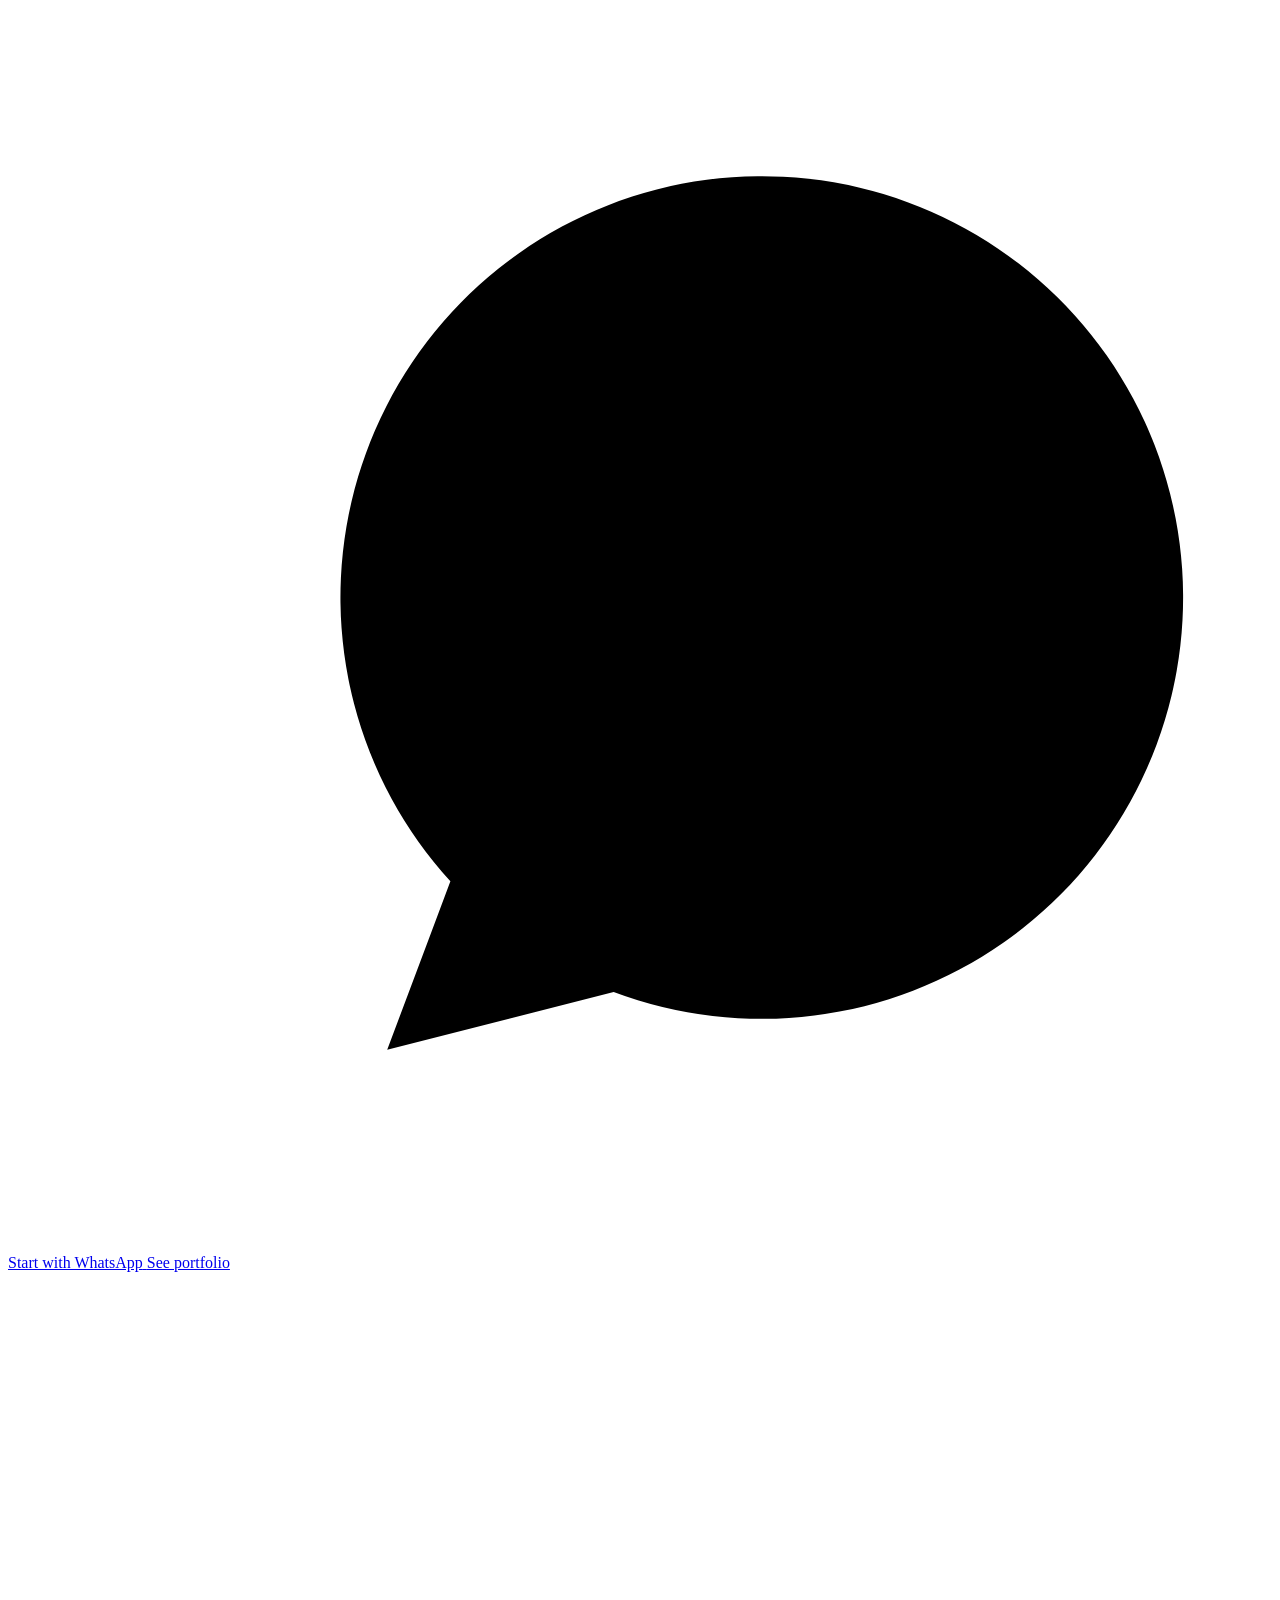
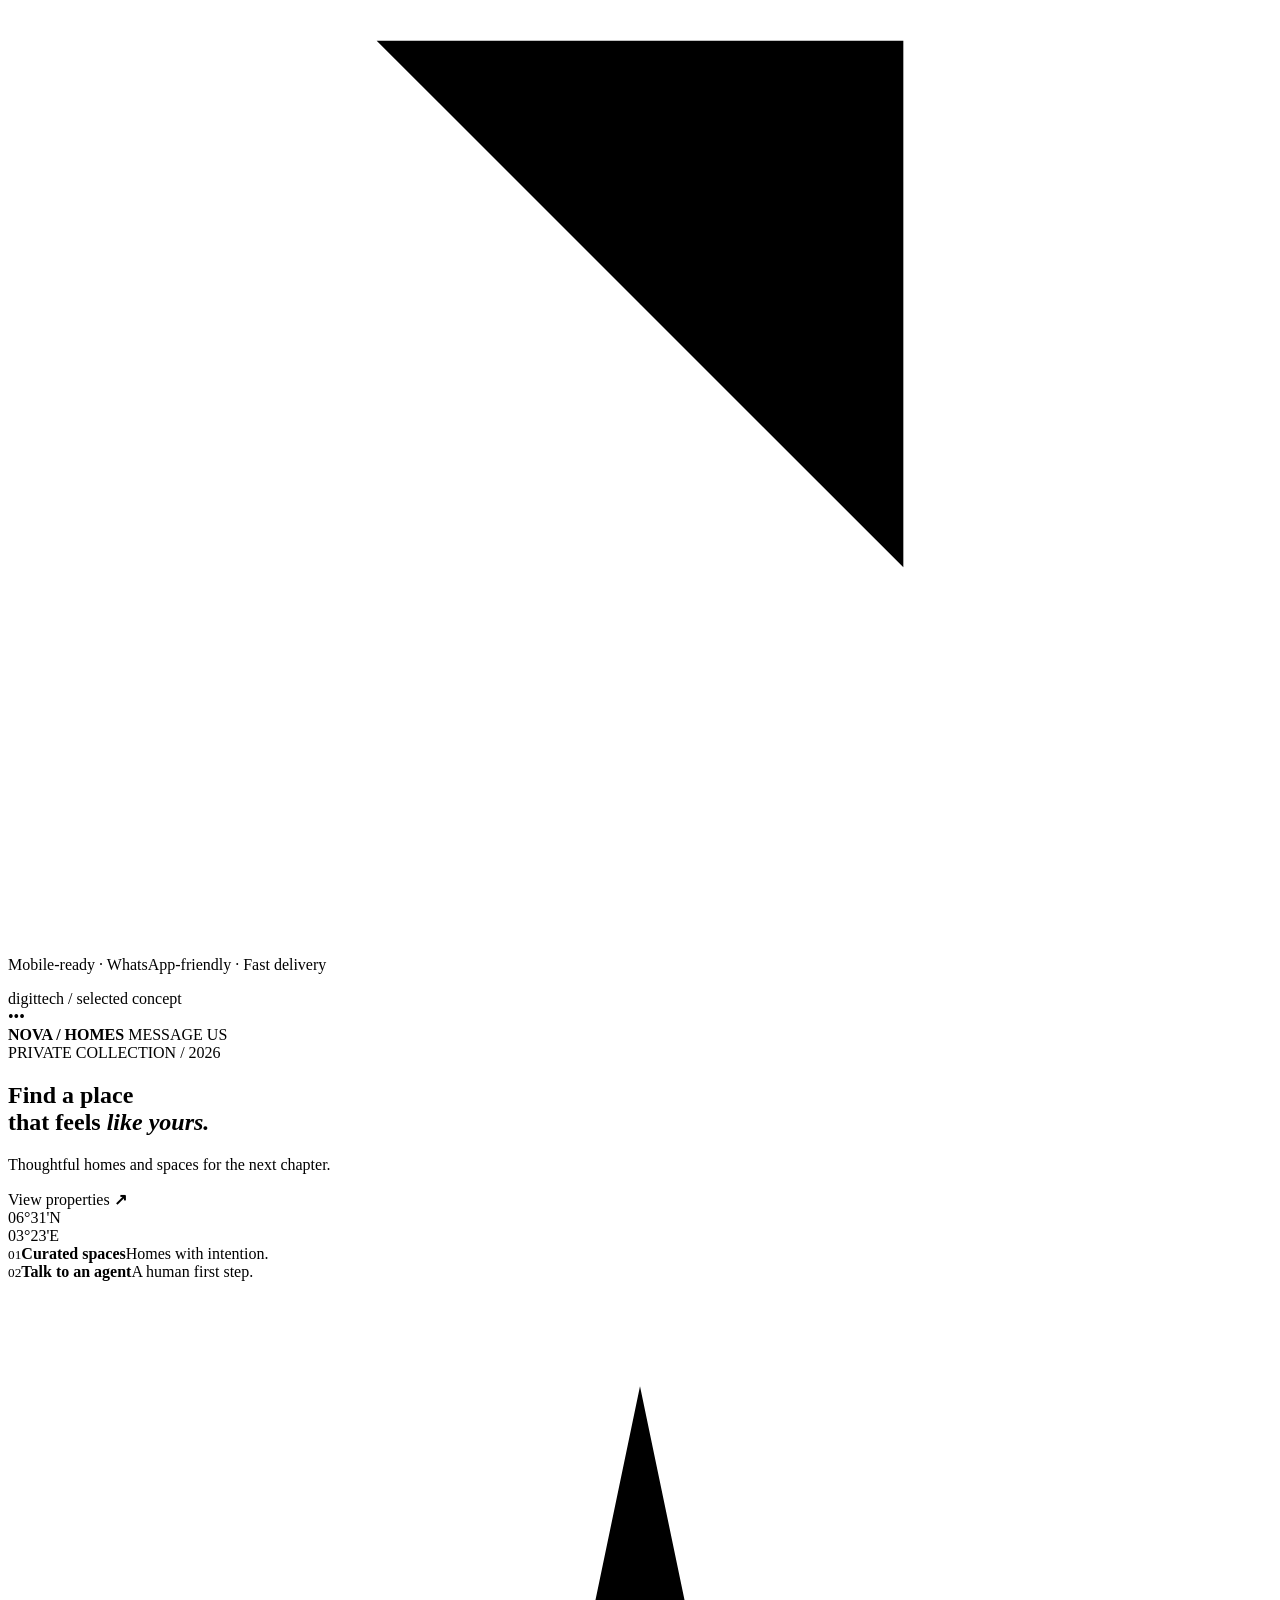
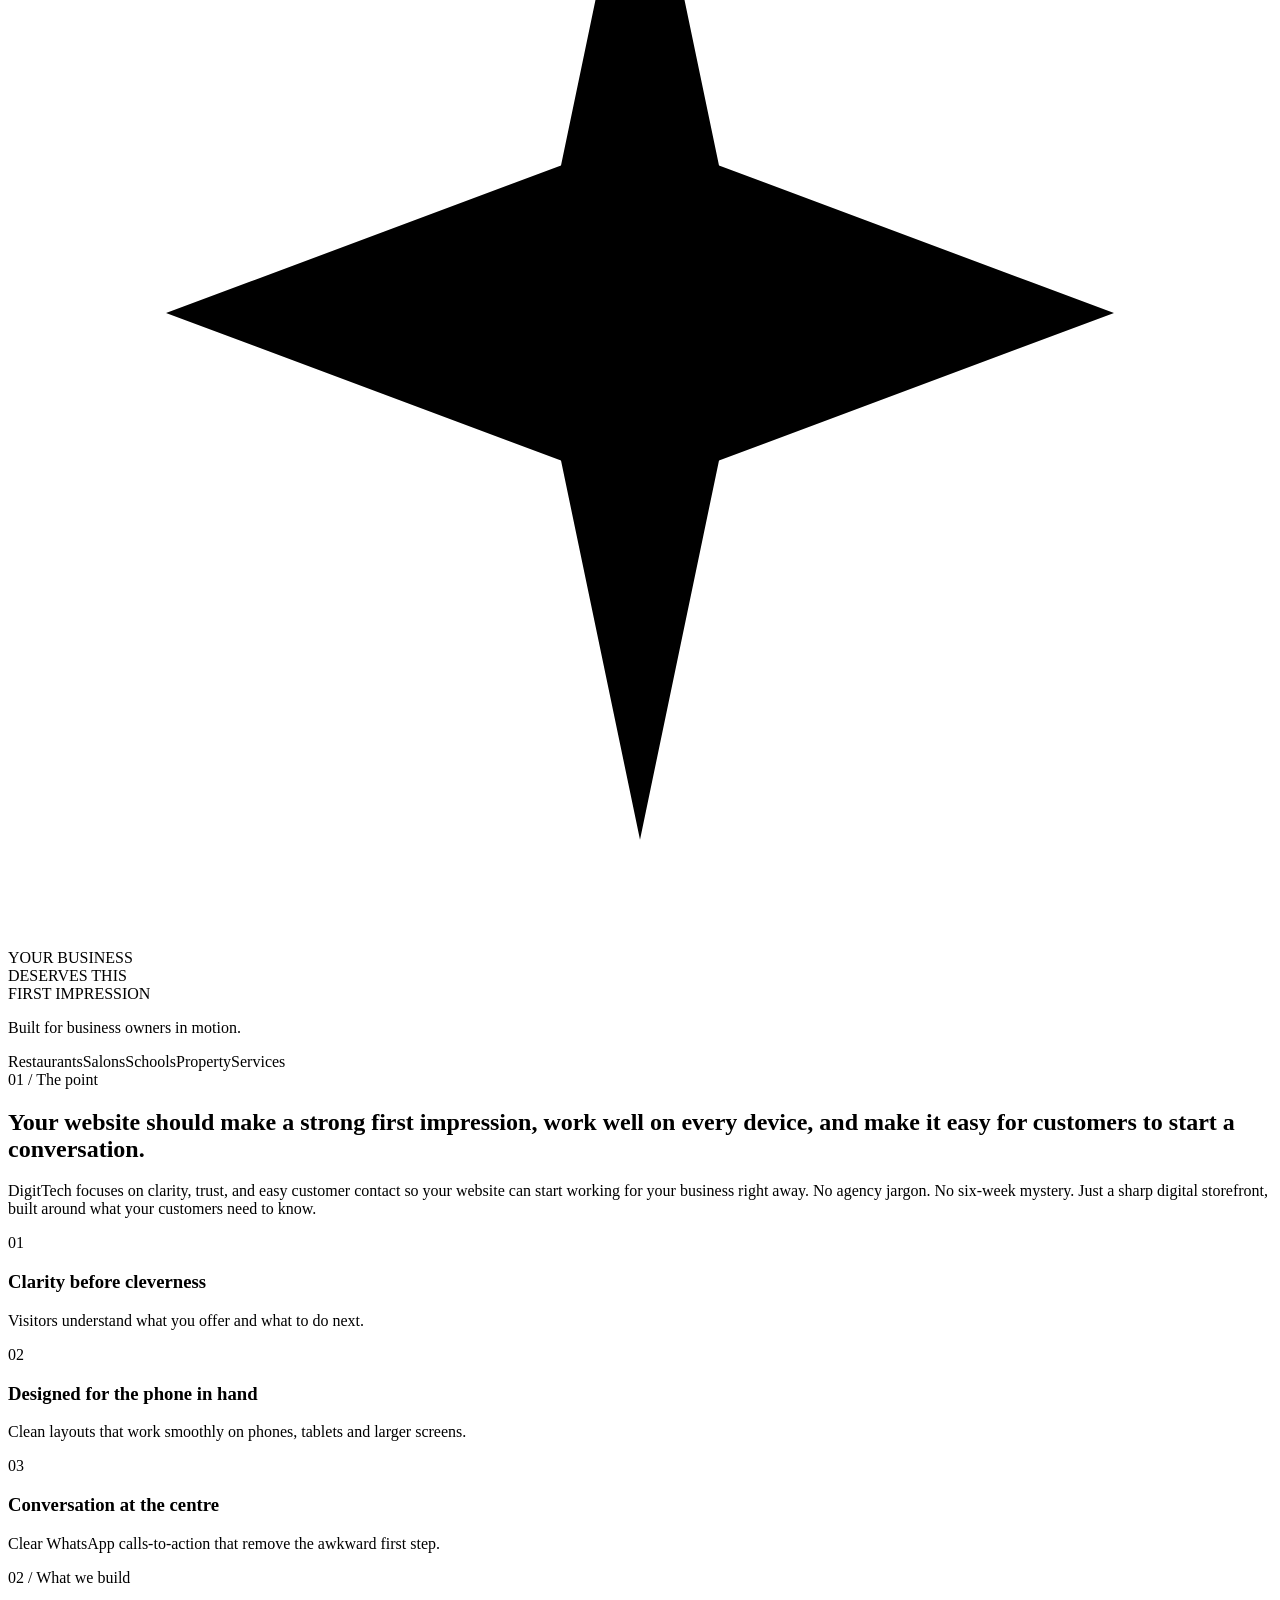
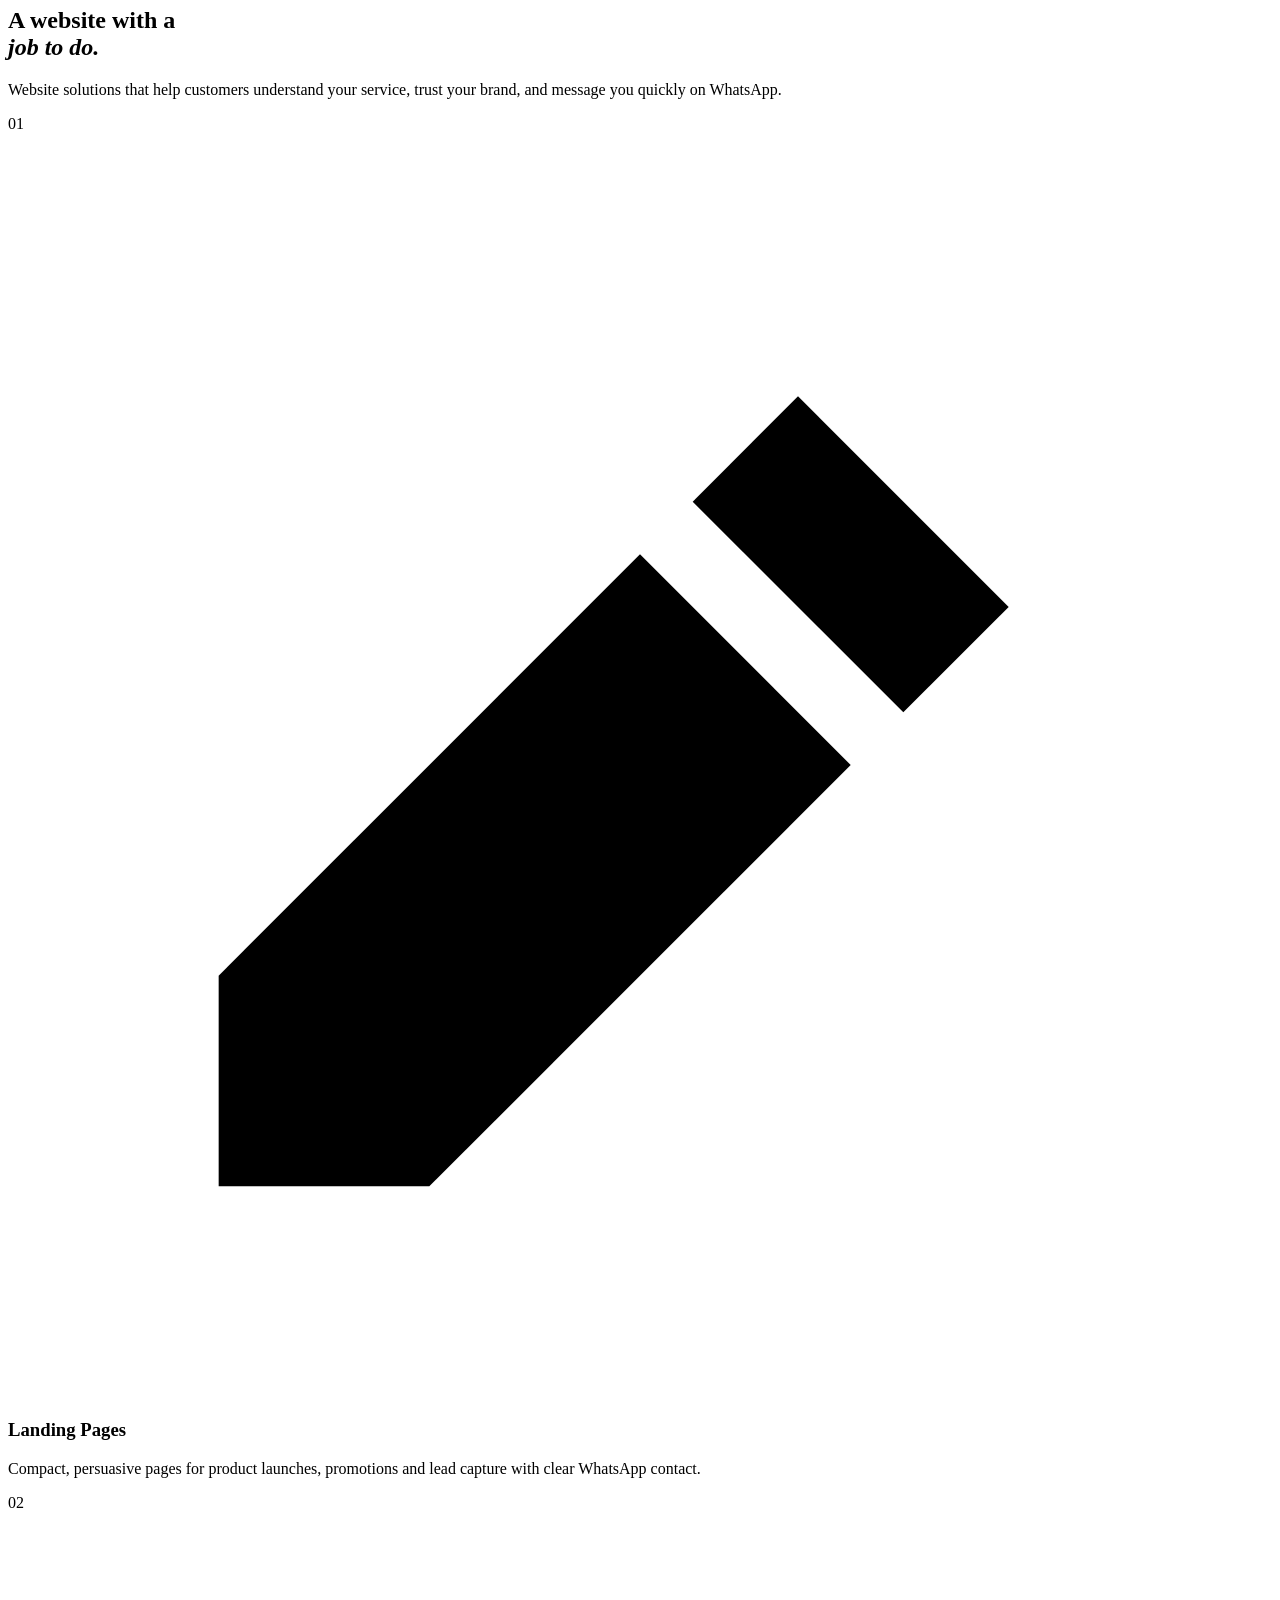
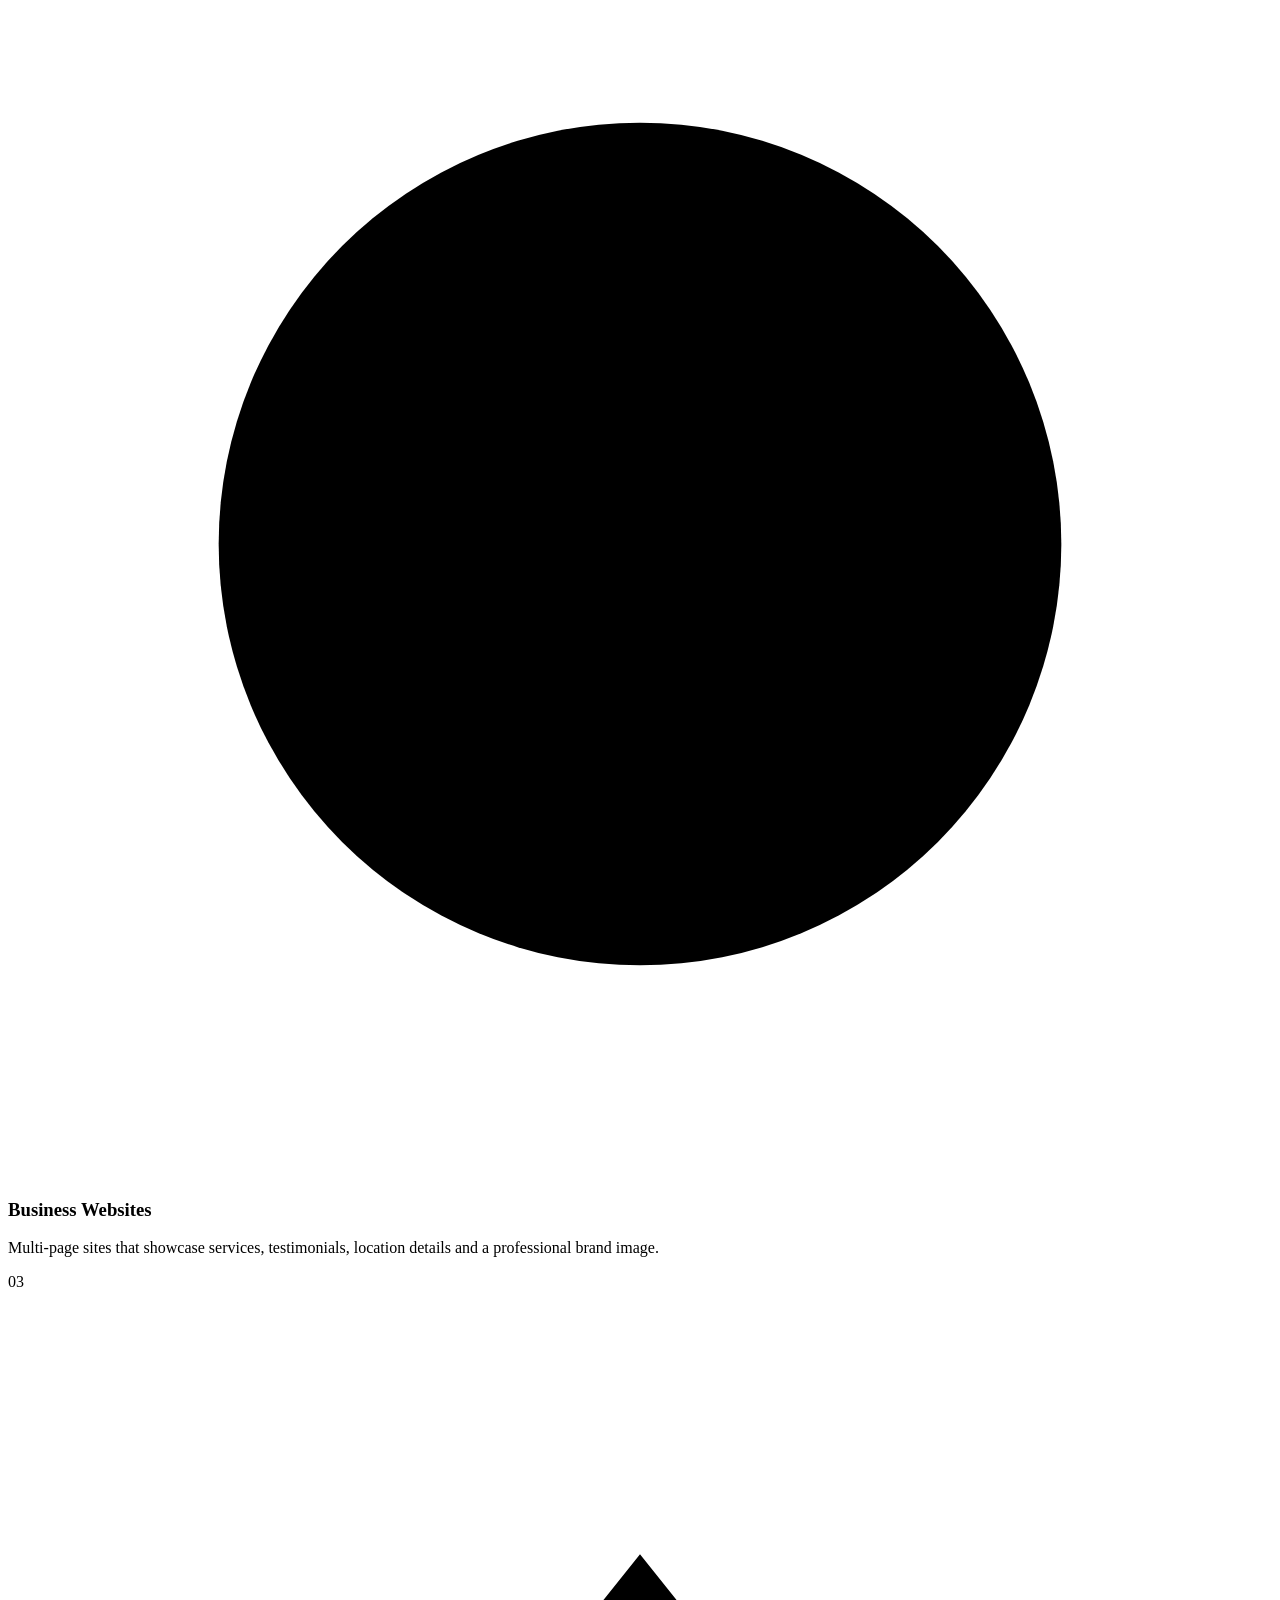
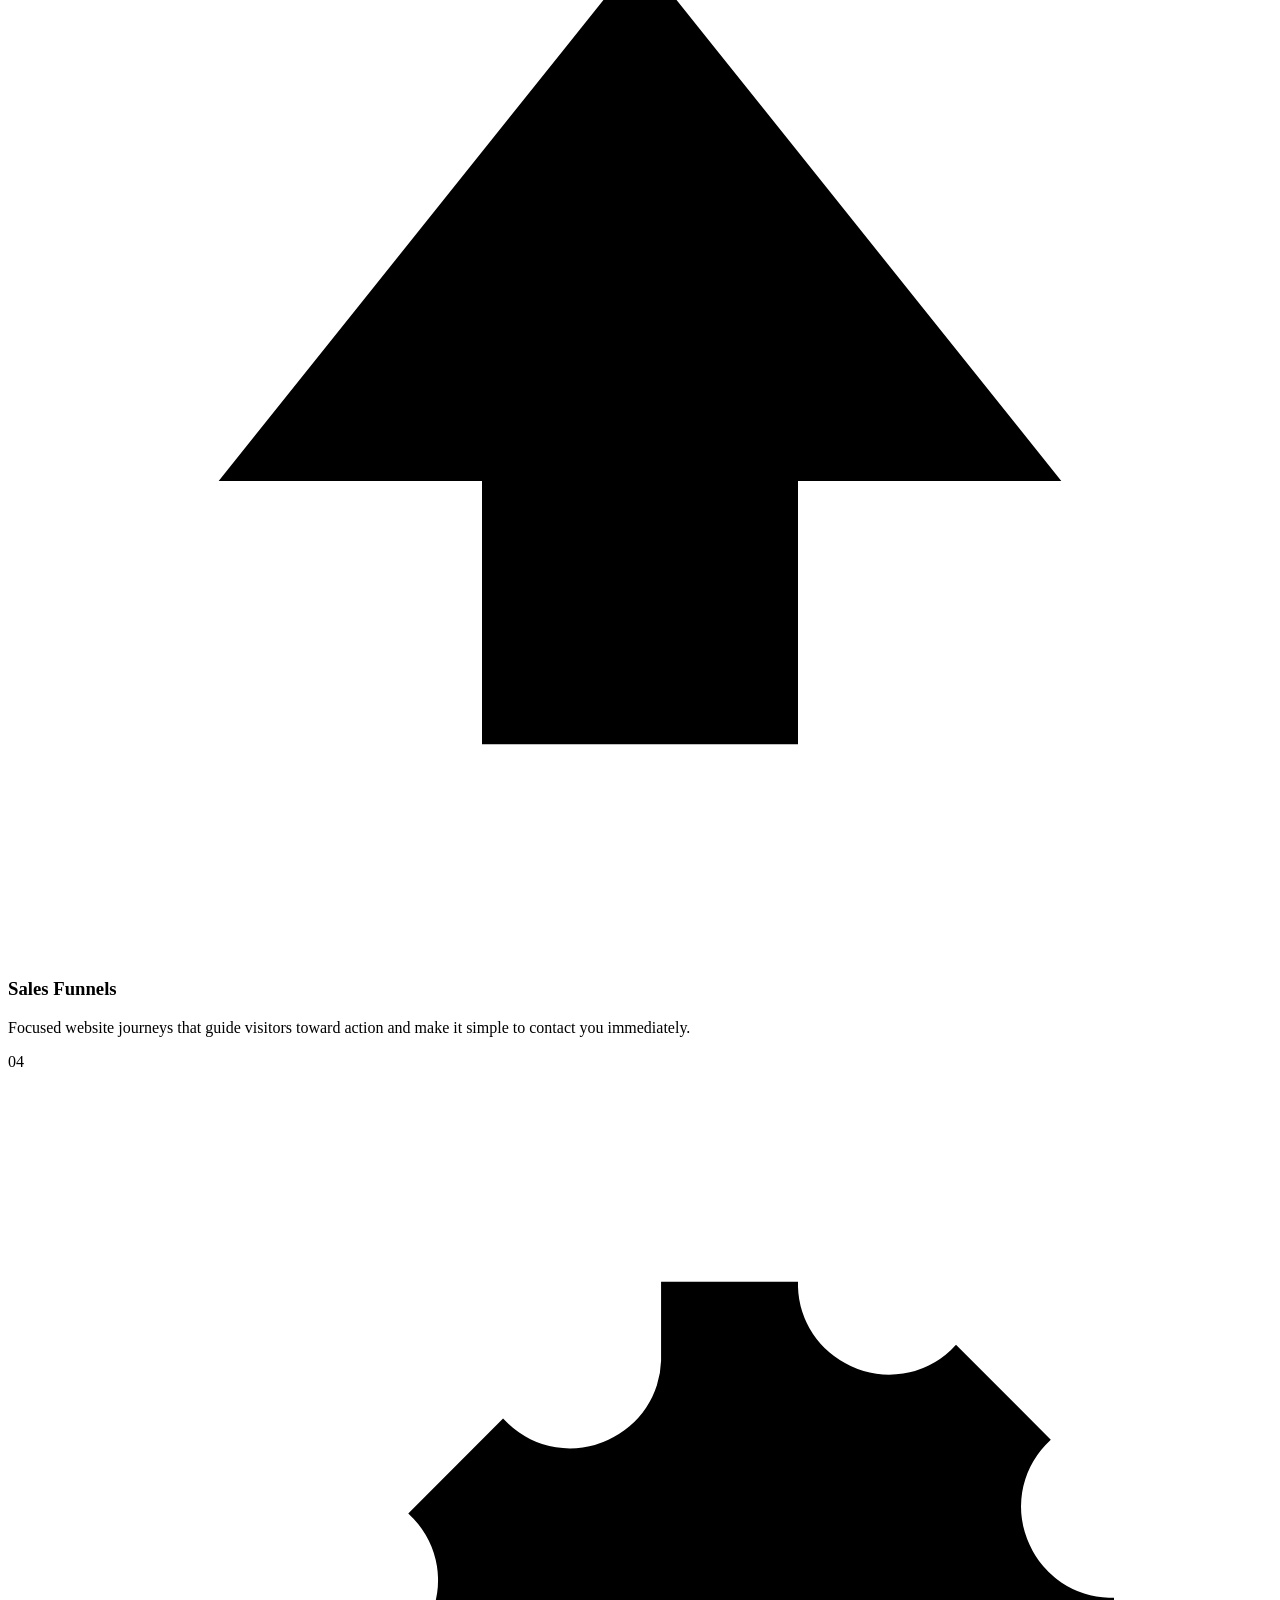
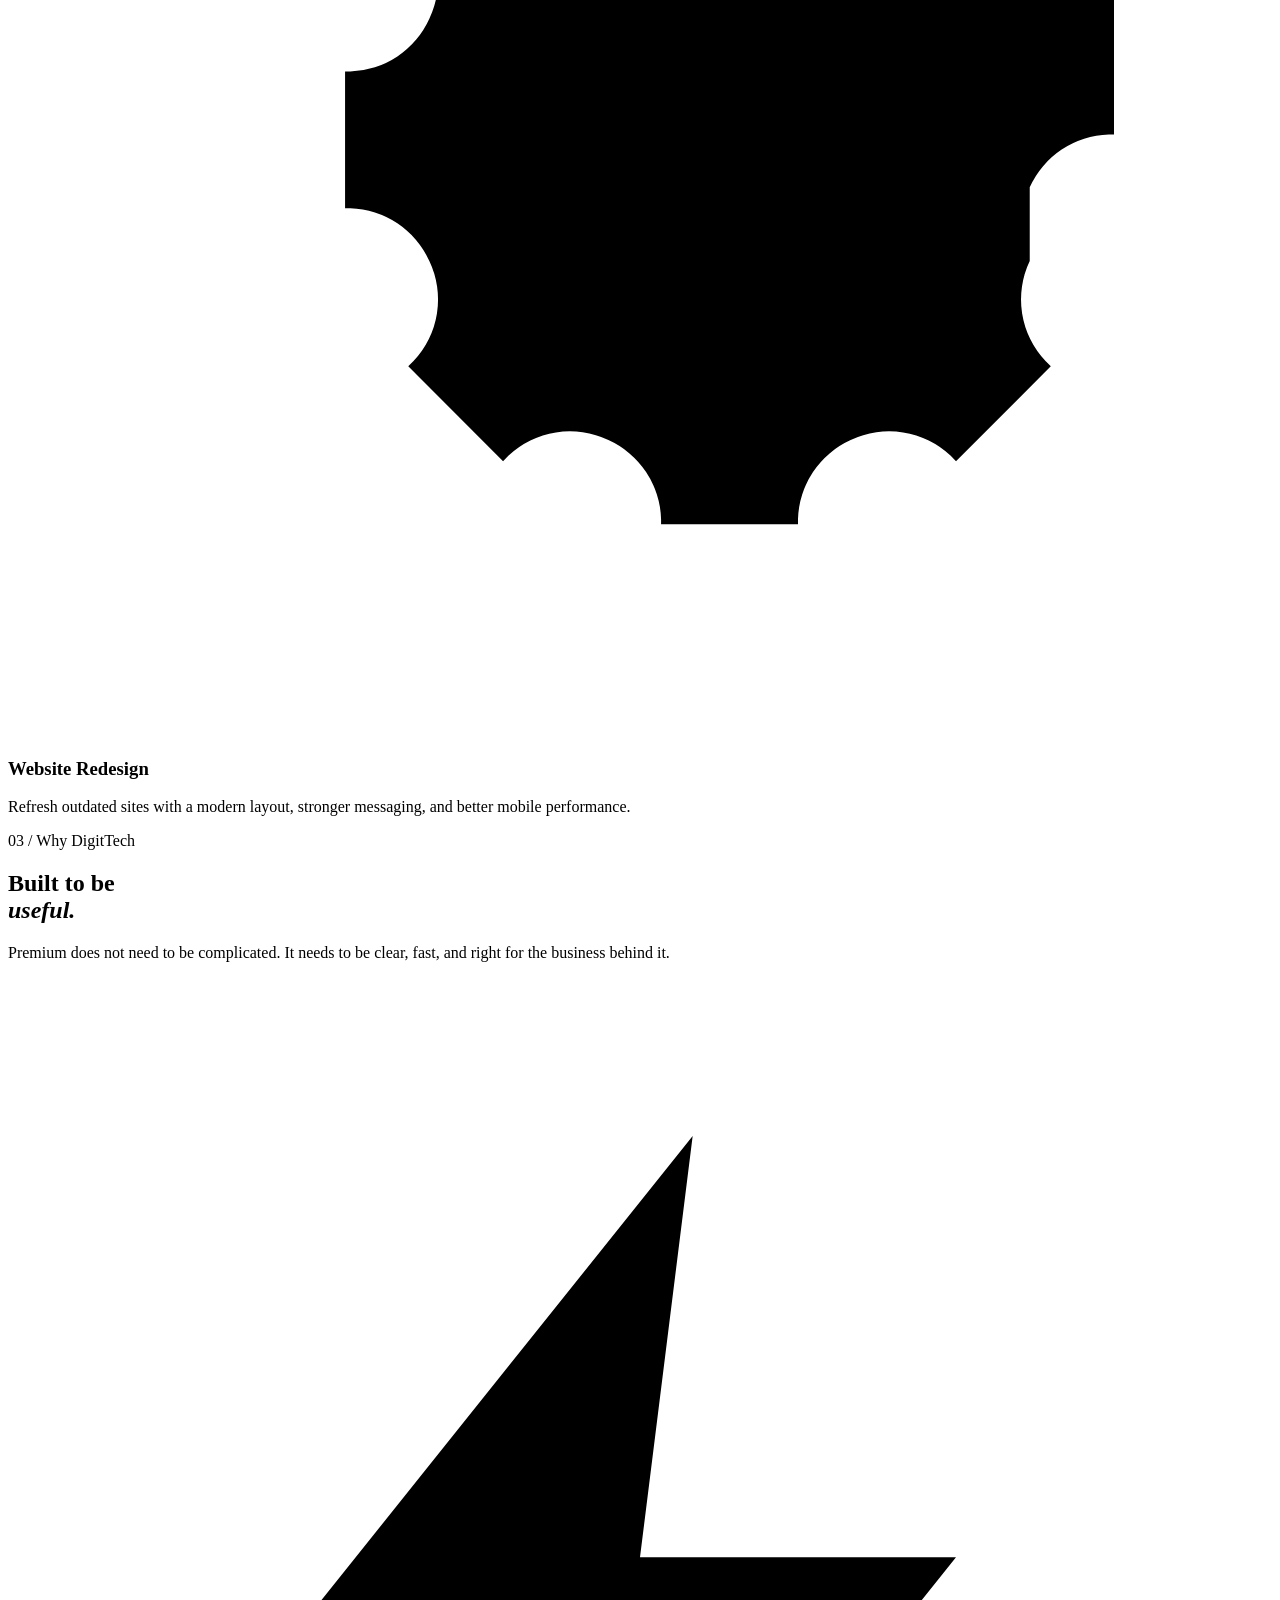
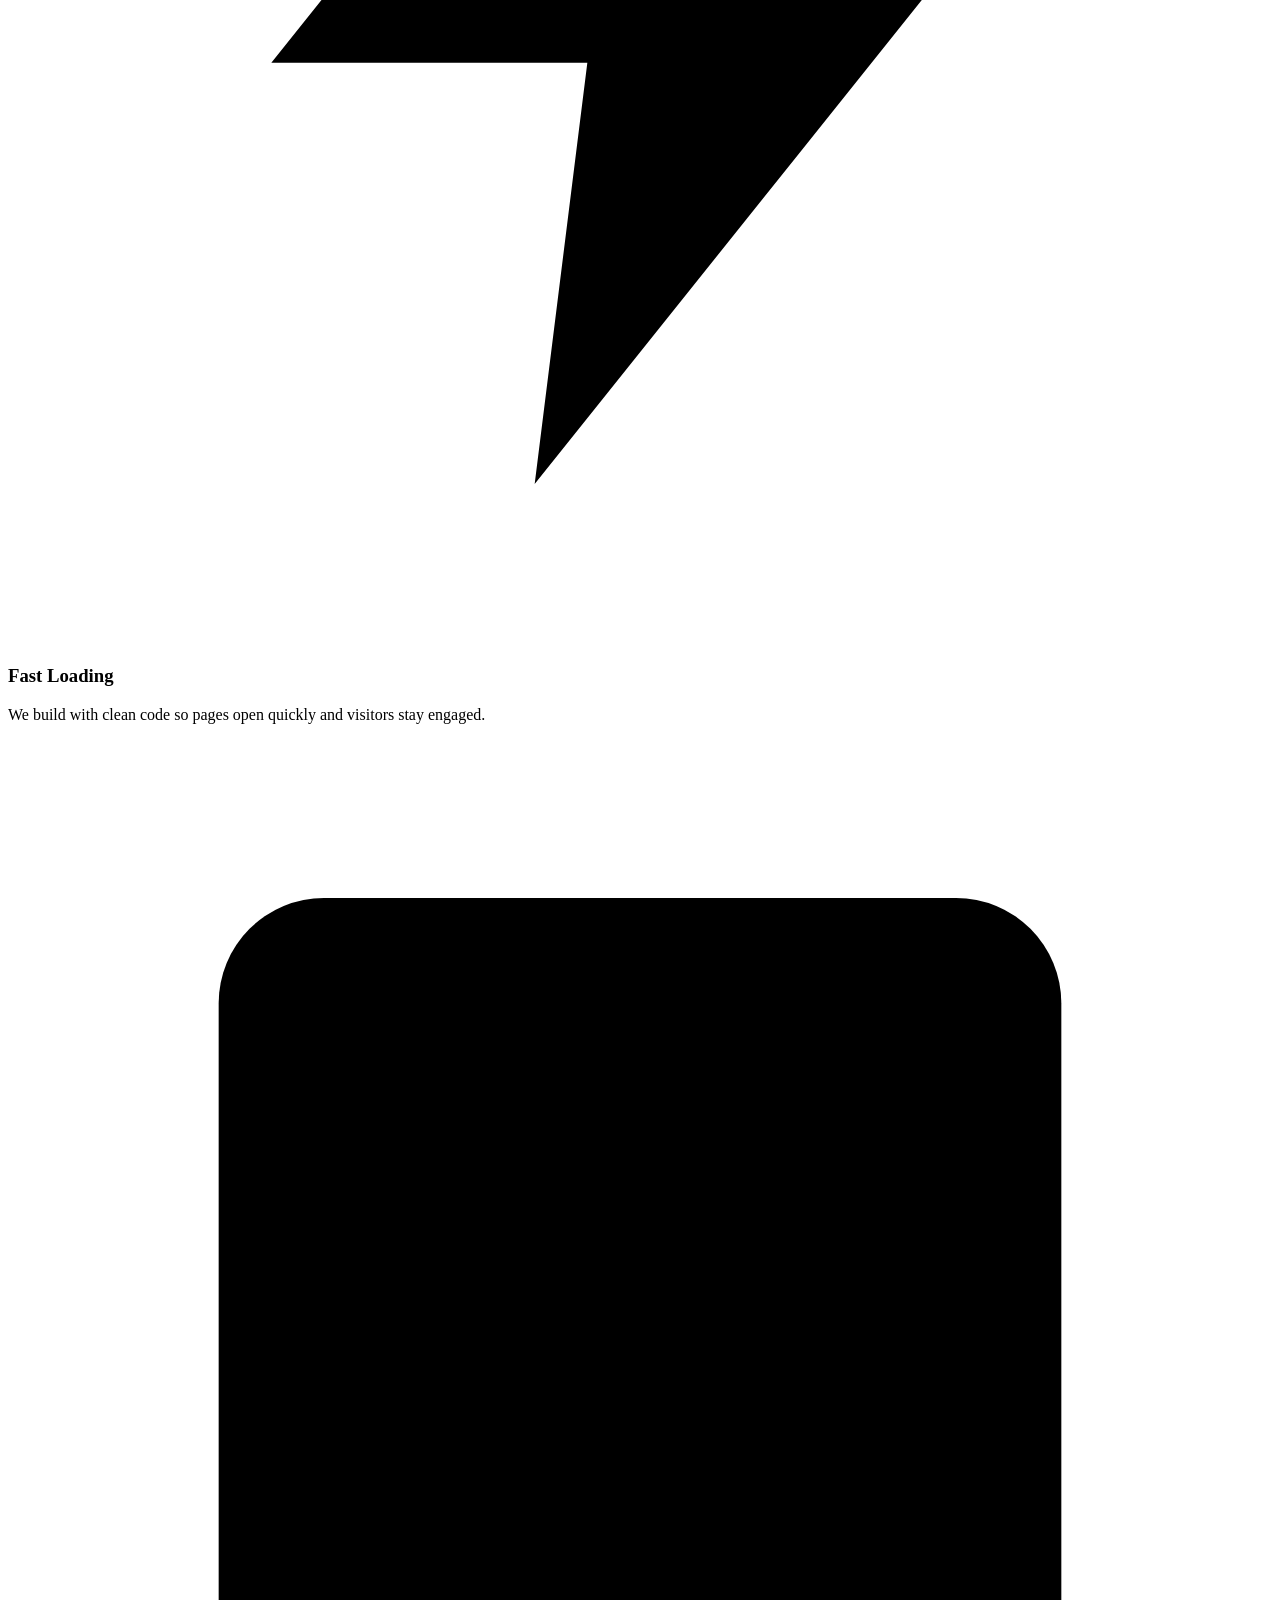
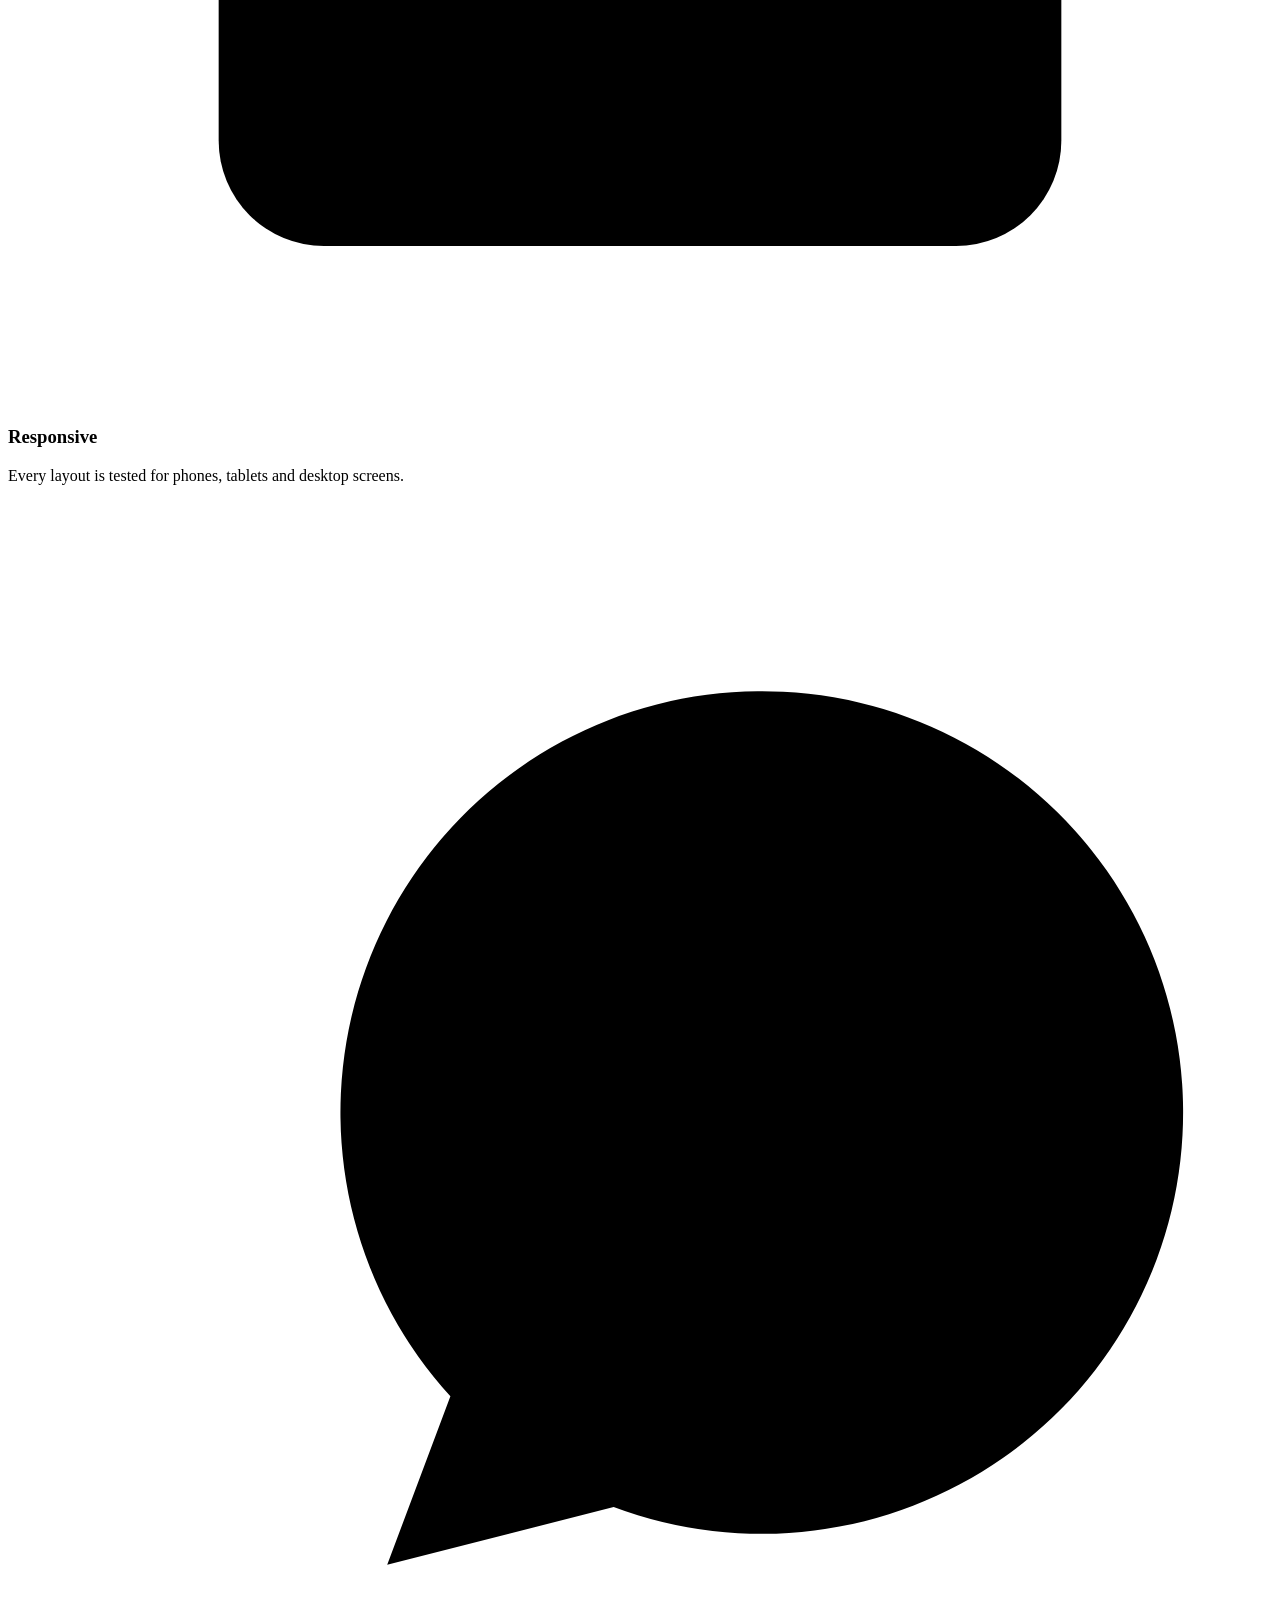
==== commit 42016d88: "Update print statement from 'Hello' to 'Goodbye'" ====
--- a/index.html
+++ b/index.html
@@ -1,1407 +1,471 @@
-﻿<!DOCTYPE html>
+<!DOCTYPE html>
 <html lang="en">
 <head>
   <meta charset="UTF-8">
   <meta name="viewport" content="width=device-width, initial-scale=1.0">
-  <title>DigitTech | Business Websites & Landing Pages</title>
-  <meta name="description" content="DigitTech builds premium business websites and landing pages with WhatsApp contact, fast delivery and mobile-first design.">
-  <meta property="og:title" content="DigitTech | Business Websites & Landing Pages">
-  <meta property="og:description" content="Launch a trusted website for restaurants, salons, schools, real estate and service businesses with WhatsApp-ready contact.">
+  <title>DigitTech — Professional websites for Nigerian businesses</title>
+  <meta name="description" content="Premium, mobile-ready websites for Nigerian businesses that turn visitors into WhatsApp conversations.">
+  <meta property="og:title" content="DigitTech — Professional websites for Nigerian businesses">
+  <meta property="og:description" content="Premium, mobile-ready websites for Nigerian businesses that turn visitors into WhatsApp conversations.">
   <meta property="og:type" content="website">
-  <meta property="og:image" content="digittech-logo.png">
-  <meta name="twitter:card" content="summary_large_image">
-  <meta name="twitter:title" content="DigitTech | Business Websites & Landing Pages">
-  <meta name="twitter:image" content="digittech-logo.png">
-  <link rel="icon" href="digittech-logo.png" type="image/png">
-  <meta name="twitter:description" content="Professional websites and landing pages built for fast WhatsApp inquiries and business credibility.">
-  <meta name="theme-color" content="#1E63FF">
+  <meta name="theme-color" content="#1f2638">
+  <meta name="robots" content="index,follow">
   <link rel="preconnect" href="https://fonts.googleapis.com">
   <link rel="preconnect" href="https://fonts.gstatic.com" crossorigin>
-  <link href="https://fonts.googleapis.com/css2?family=Inter:wght@400;500;600;700;800&family=Poppins:wght@500;600;700;800&display=swap" rel="stylesheet">
-  <!-- Meta Pixel Code -->
-<script>
-!function(f,b,e,v,n,t,s)
-{if(f.fbq)return;n=f.fbq=function(){n.callMethod?
-n.callMethod.apply(n,arguments):n.queue.push(arguments)};
-if(!f._fbq)f._fbq=n;n.push=n;n.loaded=!0;n.version='2.0';
-n.queue=[];t=b.createElement(e);t.async=!0;
-t.src=v;s=b.getElementsByTagName(e)[0];
-s.parentNode.insertBefore(t,s)}(window, document,'script',
-'https://connect.facebook.net/en_US/fbevents.js');
-
-fbq('init', '1558461865767985');
-fbq('track', 'PageView');
-</script>
-<noscript>
-  <img height="1" width="1" style="display:none" src="https://www.facebook.com/tr?id=1558461865767985&ev=PageView&noscript=1" />
-</noscript>
-  <style>
-    :root {
-      color-scheme: only light;
-      --bg: #F8FAFC;
-      --surface: rgba(255,255,255,0.96);
-      --surface-strong: #FFFFFF;
-      --text: #08142B;
-      --muted: #5D678F;
-      --primary: #1E63FF;
-      --accent: #28D146;
-      --border: rgba(8,20,43,.08);
-      --shadow: 0 26px 90px rgba(8,20,43,.12);
-      --shadow-soft: 0 18px 40px rgba(8,20,43,.08);
-      --radius: 28px;
-    }
-
-    * {
-      margin: 0;
-      padding: 0;
-      box-sizing: border-box;
-      scroll-behavior: smooth;
-    }
-
-    html {
-      scroll-padding-top: 96px;
-      font-family: 'Inter', sans-serif;
-      background: var(--bg);
-      color: var(--text);
-      overflow-x: hidden;
-    }
-
-    body {
-      min-height: 100vh;
-      background: linear-gradient(180deg, #F8FAFC 0%, #ECF3FB 100%);
-      overflow-x: hidden;
-    }
-
-    img {
-      max-width: 100%;
-      display: block;
-    }
-
-    a {
-      color: inherit;
-      text-decoration: none;
-    }
-
-    button,
-    .btn {
-      font: inherit;
-      cursor: pointer;
-      border: 0;
-      background: none;
-    }
-
-    button:focus-visible,
-    a:focus-visible {
-      outline: 3px solid rgba(30,99,255,.35);
-      outline-offset: 3px;
-    }
-
-    .page-wrap {
-      max-width: 1280px;
-      margin: 0 auto;
-      padding: 0 clamp(16px, 3vw, 24px);
-    }
-
-    header {
-      position: fixed;
-      inset: 0 0 auto 0;
-      z-index: 100;
-      width: 100%;
-      background: rgba(248,250,252,.95);
-      backdrop-filter: blur(18px);
-      border-bottom: 1px solid rgba(8,20,43,.06);
-    }
-
-    .nav-inner {
-      display: flex;
-      align-items: center;
-      justify-content: space-between;
-      gap: 18px;
-      padding: 18px clamp(16px, 3vw, 32px);
-    }
-
-    .brand {
-      display: inline-flex;
-      align-items: center;
-      gap: 12px;
-      font-family: 'Poppins', sans-serif;
-      font-size: 1.35rem;
-      font-weight: 800;
-      letter-spacing: -.03em;
-      flex-shrink: 0;
-    }
-
-    .brand-logo {
-      height: 38px;
-      width: auto;
-      display: inline-block;
-    }
-
-    .brand span {
-      color: var(--primary);
-    }
-
-    .nav-actions {
-      display: flex;
-      align-items: center;
-      gap: 18px;
-      margin-left: auto;
-    }
-
-    nav {
-      display: flex;
-      gap: 24px;
-      flex-wrap: wrap;
-      align-items: center;
-    }
-
-    nav a {
-      font-weight: 600;
-      color: var(--muted);
-      transition: color .25s ease;
-      white-space: nowrap;
-    }
-
-    nav a:hover,
-    nav a:focus-visible {
-      color: var(--text);
-    }
-
-    .menu-toggle {
-      display: none;
-      width: 46px;
-      height: 46px;
-      align-items: center;
-      justify-content: center;
-      border-radius: 999px;
-      background: rgba(30,99,255,.1);
-      color: var(--primary);
-      flex-shrink: 0;
-    }
-
-    .menu-toggle span {
-      display: block;
-      width: 20px;
-      height: 2px;
-      background: currentColor;
-      border-radius: 999px;
-      transition: transform .25s ease, opacity .25s ease;
-    }
-
-    .menu-toggle span + span {
-      margin-top: 4px;
-    }
-
-    .menu-toggle.active span:nth-child(1) {
-      transform: translateY(6px) rotate(45deg);
-    }
-
-    .menu-toggle.active span:nth-child(2) {
-      opacity: 0;
-    }
-
-    .menu-toggle.active span:nth-child(3) {
-      transform: translateY(-6px) rotate(-45deg);
-    }
-
-    .cta-nav,
-    .btn-primary,
-    .btn-secondary {
-      border-radius: 999px;
-      padding: 16px 24px;
-      font-weight: 700;
-      display: inline-flex;
-      align-items: center;
-      justify-content: center;
-      transition: transform .25s ease, box-shadow .25s ease, background .25s ease;
-      line-height: 1.2;
-      text-align: center;
-    }
-
-    .cta-nav,
-    .btn-primary {
-      background: var(--accent);
-      color: #fff;
-      box-shadow: 0 18px 40px rgba(40,209,70,.18);
-    }
-
-    .btn-secondary {
-      background: rgba(255,255,255,.95);
-      color: var(--text);
-      border: 1px solid rgba(8,20,43,.12);
-    }
-
-    .cta-nav:hover,
-    .btn-primary:hover,
-    .btn-secondary:hover,
-    .cta-nav:focus-visible,
-    .btn-primary:focus-visible,
-    .btn-secondary:focus-visible {
-      transform: translateY(-2px);
-    }
-
-    .hero {
-      display: grid;
-      grid-template-columns: minmax(0, 1.05fr) minmax(0, 1fr);
-      align-items: center;
-      gap: clamp(32px, 5vw, 56px);
-      padding: clamp(112px, 14vw, 140px) 0 clamp(56px, 6vw, 72px);
-    }
-
-    .hero-copy {
-      max-width: 640px;
-      min-width: 0;
-    }
-
-    .eyebrow {
-      display: inline-flex;
-      align-items: center;
-      gap: 10px;
-      margin-bottom: 24px;
-      font-size: .95rem;
-      color: var(--primary);
-      font-weight: 700;
-      text-transform: uppercase;
-      letter-spacing: .08em;
-    }
-
-    .eyebrow::before {
-      content: '';
-      width: 38px;
-      height: 2px;
-      background: var(--primary);
-      border-radius: 999px;
-    }
-
-    .hero h1 {
-      font-size: clamp(2.6rem, 5vw, 4.5rem);
-      line-height: 1.02;
-      letter-spacing: -.04em;
-      margin-bottom: 26px;
-      max-width: 11ch;
-      overflow-wrap: anywhere;
-    }
-
-    .hero p {
-      max-width: 580px;
-      font-size: clamp(1rem, 1.2vw, 1.08rem);
-      color: var(--muted);
-      line-height: 1.8;
-      margin-bottom: 34px;
-      overflow-wrap: anywhere;
-    }
-
-    .hero-actions {
-      display: flex;
-      flex-wrap: wrap;
-      gap: 16px;
-    }
-
-    .hero-visual {
-      display: grid;
-      place-items: center;
-      min-width: 0;
-    }
-
-    .hero-card {
-      width: 100%;
-      min-height: 520px;
-      border-radius: 34px;
-      overflow: hidden;
-      background: linear-gradient(180deg, rgba(255,255,255,.95), rgba(235,244,255,.92));
-      border: 1px solid rgba(30,99,255,.12);
-      box-shadow: var(--shadow);
-      padding: 28px;
-      display: flex;
-      flex-direction: column;
-      gap: 22px;
-    }
-
-    .hero-logo {
-      display: inline-flex;
-      align-items: center;
-      gap: 12px;
-      padding: 12px 18px;
-      border-radius: 999px;
-      background: rgba(30,99,255,.1);
-      color: var(--primary);
-      font-weight: 700;
-      box-shadow: inset 0 0 0 1px rgba(30,99,255,.08);
-      width: fit-content;
-    }
-
-    .hero-logo-img {
-      height: 30px;
-      width: auto;
-      display: block;
-    }
-
-    .hero-mockup {
-      position: relative;
-      flex: 1;
-      border-radius: 28px;
-      background: linear-gradient(180deg, #FFFFFF 0%, #F5F8FF 100%);
-      overflow: hidden;
-      min-height: 380px;
-      display: grid;
-      place-items: center;
-      border: 1px solid rgba(30,99,255,.1);
-    }
-
-    .mockup-browser {
-      position: absolute;
-      inset: 24px 24px auto 24px;
-      display: flex;
-      gap: 8px;
-      align-items: center;
-      height: 14px;
-      z-index: 2;
-    }
-
-    .browser-dot {
-      width: 10px;
-      height: 10px;
-      border-radius: 50%;
-      background: rgba(255,255,255,.85);
-      box-shadow: 0 0 0 1px rgba(8,20,43,.08);
-    }
-
-    .hero-mockup img {
-      width: 100%;
-      height: 100%;
-      object-fit: cover;
-      filter: saturate(1.04) contrast(1.03);
-    }
-
-    .hero-note {
-      position: absolute;
-      right: 24px;
-      bottom: 24px;
-      width: min(92%, 320px);
-      padding: 20px 22px;
-      border-radius: 24px;
-      background: rgba(255,255,255,.92);
-      border: 1px solid rgba(30,99,255,.12);
-      box-shadow: 0 22px 50px rgba(8,20,43,.08);
-      backdrop-filter: blur(10px);
-      color: var(--text);
-    }
-
-    .hero-note strong {
-      display: block;
-      font-size: 1.05rem;
-      margin-bottom: 8px;
-    }
-
-    .hero-note p {
-      color: var(--muted);
-      font-size: .98rem;
-      line-height: 1.7;
-    }
-
-    .section {
-      padding: 88px 0;
-    }
-
-    .section-soft {
-      background: rgba(255,255,255,.84);
-    }
-
-    .section-title,
-    .section-heading h2 {
-      font-size: clamp(1.95rem, 2.1vw, 2.9rem);
-      margin-bottom: 18px;
-      letter-spacing: -.03em;
-      overflow-wrap: anywhere;
-    }
-
-    .section-copy,
-    .section-heading p {
-      max-width: 720px;
-      color: var(--muted);
-      line-height: 1.8;
-      margin-bottom: 38px;
-      overflow-wrap: anywhere;
-      font-size: 1rem;
-    }
-
-    .section-heading {
-      margin-bottom: 24px;
-    }
-
-    .grid {
-      display: grid;
-      gap: 24px;
-      align-items: stretch;
-    }
-
-    .grid-3 {
-      grid-template-columns: repeat(3, minmax(0, 1fr));
-    }
-
-    .grid-4 {
-      grid-template-columns: repeat(4, minmax(0, 1fr));
-    }
-
-    .card {
-      background: var(--surface);
-      border: 1px solid rgba(8,20,43,.05);
-      border-radius: 28px;
-      padding: 30px;
-      box-shadow: 0 20px 45px rgba(8,20,43,.06);
-      transition: transform .3s ease, box-shadow .3s ease, border-color .3s ease;
-      height: 100%;
-    }
-
-    .card:hover,
-    .card:focus-within {
-      transform: translateY(-6px);
-      box-shadow: 0 28px 65px rgba(8,20,43,.12);
-      border-color: rgba(30,99,255,.15);
-    }
-
-    .card h3 {
-      font-size: 1.3rem;
-      margin-bottom: 14px;
-      color: var(--text);
-    }
-
-    .card p {
-      color: var(--muted);
-      line-height: 1.75;
-    }
-
-    .trust-grid {
-      grid-template-columns: repeat(5, minmax(0, 1fr));
-    }
-
-    .trust-card {
-      display: flex;
-      flex-direction: column;
-      gap: 14px;
-      padding: 28px 24px;
-      background: #fff;
-      border-radius: 24px;
-      border: 1px solid rgba(30,99,255,.08);
-      box-shadow: 0 20px 50px rgba(8,20,43,.06);
-    }
-
-    .trust-card strong {
-      font-size: 1.05rem;
-      color: var(--text);
-    }
-
-    .trust-card span {
-      color: var(--muted);
-      line-height: 1.7;
-    }
-
-    .service-card {
-      display: grid;
-      gap: 14px;
-      border-radius: 28px;
-      padding: 32px;
-      background: linear-gradient(180deg, rgba(255,255,255,.85), rgba(246,249,255,.98));
-      border: 1px solid rgba(30,99,255,.1);
-    }
-
-    .service-icon {
-      width: 56px;
-      height: 56px;
-      display: grid;
-      place-items: center;
-      border-radius: 18px;
-      background: rgba(30,99,255,.1);
-      color: var(--primary);
-      font-size: 1.55rem;
-      box-shadow: inset 0 0 0 1px rgba(30,99,255,.08);
-      flex-shrink: 0;
-    }
-
-    .service-card h3 {
-      font-size: 1.25rem;
-      margin-bottom: 8px;
-    }
-
-    .service-card p {
-      color: var(--muted);
-      line-height: 1.75;
-    }
-
-    .feature-grid {
-      grid-template-columns: repeat(3, minmax(0, 1fr));
-    }
-
-    .feature-card {
-      display: grid;
-      gap: 18px;
-      padding: 30px;
-      border-radius: 28px;
-      background: linear-gradient(180deg, rgba(255,255,255,.95), rgba(239,244,255,.96));
-      border: 1px solid rgba(8,20,43,.06);
-    }
-
-    .feature-card h3 {
-      margin-bottom: 8px;
-      font-size: 1.2rem;
-    }
-
-    .feature-card p {
-      color: var(--muted);
-      line-height: 1.75;
-    }
-
-    .portfolio-grid {
-      grid-template-columns: repeat(4, minmax(0, 1fr));
-    }
-
-    .portfolio-card {
-      position: relative;
-      overflow: hidden;
-      display: block;
-      border-radius: 28px;
-      min-width: 0;
-      height: 100%;
-      box-shadow: 0 22px 60px rgba(8,20,43,.08);
-      transition: transform .3s ease;
-    }
-
-    .portfolio-card:hover {
-      transform: translateY(-4px);
-    }
-
-    .portfolio-card img {
-      border-radius: 28px;
-      width: 100%;
-      height: 320px;
-      object-fit: cover;
-      transition: transform .35s ease;
-    }
-
-    .portfolio-card:hover img {
-      transform: scale(1.04);
-    }
-
-    .portfolio-body {
-      position: absolute;
-      inset: 0;
-      display: flex;
-      flex-direction: column;
-      justify-content: flex-end;
-      padding: 30px;
-      background: linear-gradient(180deg, rgba(8,20,43,0) 0%, rgba(8,20,43,.78) 100%);
-      color: white;
-    }
-
-    .portfolio-tag {
-      display: inline-flex;
-      margin-bottom: 10px;
-      padding: 8px 14px;
-      border-radius: 999px;
-      font-size: .85rem;
-      background: rgba(255,255,255,.14);
-      color: rgba(255,255,255,.95);
-      letter-spacing: .02em;
-      width: fit-content;
-    }
-
-    .portfolio-body .btn-link {
-      display: inline-flex;
-      align-items: center;
-      gap: 10px;
-      padding: 12px 18px;
-      border-radius: 999px;
-      background: rgba(255,255,255,.16);
-      color: white;
-      font-weight: 700;
-      backdrop-filter: blur(10px);
-      width: fit-content;
-    }
-
-    .process-grid {
-      grid-template-columns: repeat(4, minmax(0, 1fr));
-      position: relative;
-      align-items: stretch;
-    }
-
-    .process-step {
-      position: relative;
-      background: var(--surface);
-      border: 1px solid rgba(8,20,43,.06);
-      padding: 28px 26px;
-      border-radius: 26px;
-      box-shadow: 0 18px 40px rgba(8,20,43,.06);
-      display: flex;
-      flex-direction: column;
-      gap: 18px;
-      text-align: left;
-    }
-
-    .process-step:not(:last-child)::after {
-      content: '';
-      position: absolute;
-      top: 50%;
-      right: -16px;
-      width: 32px;
-      height: 2px;
-      background: var(--primary);
-      transform: translateY(-50%);
-      border-radius: 999px;
-    }
-
-    .process-step:not(:last-child)::before {
-      content: '';
-      position: absolute;
-      top: 50%;
-      right: -8px;
-      width: 10px;
-      height: 10px;
-      border-radius: 50%;
-      background: var(--primary);
-      transform: translateY(-50%);
-    }
-
-    .process-step h3 {
-      font-size: 2rem;
-      margin-bottom: 8px;
-      color: var(--primary);
-    }
-
-    .process-step p {
-      color: var(--muted);
-      line-height: 1.75;
-    }
-
-    .testimonials {
-      grid-template-columns: repeat(3, minmax(0, 1fr));
-    }
-
-    .testimonial {
-      background: var(--surface);
-      border: 1px solid rgba(8,20,43,.06);
-      border-radius: 28px;
-      padding: 34px;
-      box-shadow: 0 22px 55px rgba(8,20,43,.06);
-      height: 100%;
-      display: grid;
-      gap: 18px;
-    }
-
-    .testimonial strong {
-      display: block;
-      color: var(--text);
-      font-weight: 700;
-      margin-bottom: 8px;
-    }
-
-    .testimonial p {
-      color: var(--muted);
-      line-height: 1.85;
-      font-size: 1rem;
-    }
-
-    .pricing {
-      grid-template-columns: repeat(2, minmax(0, 1fr));
-    }
-
-    .pricing-card {
-      padding: 36px;
-      display: flex;
-      flex-direction: column;
-      justify-content: space-between;
-      min-height: 440px;
-      background: linear-gradient(180deg, rgba(255,255,255,.96), rgba(245,249,255,.98));
-      border: 1px solid rgba(8,20,43,.08);
-    }
-
-    .pricing-card.featured {
-      border-color: rgba(40,209,70,.18);
-      background: linear-gradient(180deg, rgba(255,255,255,.98), rgba(238,252,240,.95));
-    }
-
-    .pricing-card h3 {
-      margin-bottom: 18px;
-      font-size: 1.8rem;
-    }
-
-    .pricing-card span {
-      display: block;
-      font-size: 1rem;
-      font-weight: 700;
-      margin-bottom: 22px;
-      color: var(--muted);
-    }
-
-    .pricing-card ul {
-      list-style: none;
-      display: grid;
-      gap: 14px;
-      margin-bottom: 28px;
-      color: var(--muted);
-      padding: 0;
-    }
-
-    .pricing-card li {
-      position: relative;
-      padding-left: 24px;
-    }
-
-    .pricing-card li::before {
-      content: '✓';
-      position: absolute;
-      left: 0;
-      color: var(--accent);
-      font-weight: 700;
-    }
-
-    .pricing-card .btn-primary,
-    .pricing-card .btn-secondary {
-      width: 100%;
-    }
-
-    .faq-grid {
-      grid-template-columns: repeat(2, minmax(0, 1fr));
-    }
-
-    .faq-item {
-      background: var(--surface);
-      border-radius: 24px;
-      padding: 28px;
-      border: 1px solid rgba(8,20,43,.06);
-      box-shadow: 0 18px 40px rgba(8,20,43,.05);
-      height: 100%;
-    }
-
-    .faq-item h3 {
-      margin-bottom: 12px;
-      font-size: 1.15rem;
-    }
-
-    .faq-item p {
-      color: var(--muted);
-      line-height: 1.75;
-    }
-
-    .final-cta {
-      background: linear-gradient(135deg, #1E63FF 0%, #55A3FF 100%);
-      color: white;
-      border-radius: 32px;
-      padding: 54px 38px;
-      box-shadow: 0 30px 80px rgba(30,99,255,.28);
-    }
-
-    .final-cta h2 {
-      font-size: clamp(2.2rem, 2.6vw, 3.5rem);
-      margin-bottom: 22px;
-      overflow-wrap: anywhere;
-    }
-
-    .final-cta p {
-      max-width: 720px;
-      line-height: 1.8;
-      color: rgba(255,255,255,.92);
-      margin-bottom: 28px;
-      overflow-wrap: anywhere;
-      font-size: 1.05rem;
-    }
-
-    .footer {
-      padding: 52px 0 26px;
-      color: var(--muted);
-    }
-
-    .footer-cols {
-      display: grid;
-      grid-template-columns: 1.3fr 1fr;
-      gap: 32px;
-      align-items: start;
-      margin-bottom: 30px;
-    }
-
-    .footer-brand {
-      display: grid;
-      gap: 16px;
-    }
-
-    .footer-links {
-      display: grid;
-      gap: 14px;
-    }
-
-    .footer-links a:hover,
-    .footer-links a:focus-visible {
-      color: var(--text);
-    }
-
-    .footer-note {
-      border-top: 1px solid rgba(8,20,43,.08);
-      padding-top: 22px;
-      display: flex;
-      justify-content: space-between;
-      flex-wrap: wrap;
-      gap: 18px;
-      color: var(--muted);
-      font-size: .95rem;
-    }
-
-    .whatsapp-float {
-      position: fixed;
-      right: 20px;
-      bottom: 20px;
-      z-index: 100;
-      border-radius: 999px;
-      background: linear-gradient(135deg, #28D146 0%, #24B13D 100%);
-      padding: 14px 18px;
-      display: inline-flex;
-      align-items: center;
-      gap: 10px;
-      color: white;
-      font-weight: 700;
-      box-shadow: 0 24px 50px rgba(40,209,70,.28);
-      text-decoration: none;
-      max-width: calc(100% - 32px);
-      line-height: 1.2;
-    }
-
-    .whatsapp-float svg {
-      width: 22px;
-      height: 22px;
-      flex-shrink: 0;
-    }
-
-    .fade-up {
-      opacity: 0;
-      transform: translateY(28px);
-      transition: opacity .7s ease, transform .7s ease;
-    }
-
-    .fade-up.visible {
-      opacity: 1;
-      transform: translateY(0);
-    }
-
-    .section,
-    .hero {
-      scroll-margin-top: 110px;
-    }
-
-    @media (max-width: 1120px) {
-      .hero {
-        grid-template-columns: 1fr;
-      }
-
-      .portfolio-grid,
-      .feature-grid,
-      .process-grid {
-        grid-template-columns: repeat(2, minmax(0, 1fr));
-      }
-
-      .hero-card {
-        min-height: 500px;
-      }
-    }
-
-    @media (max-width: 900px) {
-      .nav-inner {
-        flex-wrap: wrap;
-      }
-
-      .menu-toggle {
-        display: inline-flex;
-        flex-direction: column;
-        margin-left: auto;
-      }
-
-      .nav-actions {
-        width: 100%;
-        display: none;
-        flex-direction: column;
-        align-items: stretch;
-        margin-left: 0;
-        padding-top: 8px;
-      }
-
-      .nav-actions.open {
-        display: flex;
-      }
-
-      nav {
-        flex-direction: column;
-        align-items: stretch;
-        gap: 10px;
-      }
-
-      nav a {
-        padding: 10px 0;
-      }
-
-      .cta-nav {
-        width: 100%;
-      }
-
-      .hero {
-        padding-top: 96px;
-      }
-
-      .hero-card {
-        min-height: 460px;
-      }
-
-      .section {
-        padding: 68px 0;
-      }
-
-      .process-step:not(:last-child)::after,
-      .process-step:not(:last-child)::before {
-        display: none;
-      }
-    }
-
-    @media (max-width: 680px) {
-      .page-wrap {
-        padding: 0 16px;
-      }
-
-      .hero {
-        padding: 56px 0 48px;
-        gap: 32px;
-      }
-
-      .hero-actions {
-        flex-direction: column;
-        align-items: stretch;
-      }
-
-      .btn-primary,
-      .btn-secondary,
-      .cta-nav {
-        width: 100%;
-        padding: 15px 20px;
-      }
-
-      .hero-card {
-        padding: 22px;
-        min-height: 380px;
-      }
-
-      .hero-note {
-        right: 16px;
-        left: 16px;
-        width: auto;
-        bottom: 16px;
-      }
-
-      .section-title,
-      .section-heading h2 {
-        font-size: clamp(1.65rem, 6vw, 2.15rem);
-      }
-
-      .section-copy,
-      .section-heading p {
-        font-size: .98rem;
-        margin-bottom: 28px;
-      }
-
-      .grid-3,
-      .grid-4,
-      .portfolio-grid,
-      .feature-grid,
-      .testimonials,
-      .pricing,
-      .faq-grid,
-      .process-grid,
-      .trust-grid {
-        grid-template-columns: 1fr;
-      }
-
-      .card,
-      .testimonial,
-      .faq-item,
-      .pricing-card,
-      .final-cta {
-        padding: 24px;
-      }
-
-      .portfolio-card img {
-        height: 260px;
-      }
-
-      .portfolio-body {
-        padding: 22px;
-      }
-
-      .footer-cols {
-        grid-template-columns: 1fr;
-        gap: 24px;
-      }
-
-      .whatsapp-float {
-        right: 14px;
-        bottom: 14px;
-        padding: 13px 16px;
-        font-size: .95rem;
-      }
-    }
-
-    @media (max-width: 420px) {
-      .brand {
-        font-size: 1.2rem;
-      }
-
-      .hero h1 {
-        font-size: 2.1rem;
-      }
-
-      .eyebrow {
-        font-size: .82rem;
-        margin-bottom: 18px;
-      }
-
-      .hero p {
-        font-size: .95rem;
-        line-height: 1.75;
-      }
-
-      .footer-note {
-        flex-direction: column;
-        gap: 10px;
-      }
-    }
-
-    @media (prefers-reduced-motion: reduce) {
-      * {
-        scroll-behavior: auto;
-      }
-
-      .fade-up,
-      .fade-up.visible,
-      .card,
-      .card:hover,
-      .btn-primary,
-      .btn-secondary,
-      .cta-nav,
-      .portfolio-card img,
-      .hero-note {
-        transition: none !important;
-        transform: none !important;
-      }
-    }
-  </style>
+  <link href="https://fonts.googleapis.com/css2?family=DM+Mono:wght@400;500&family=Instrument+Serif:ital@0;1&family=Space+Grotesk:wght@400;500;600;700&display=swap" rel="stylesheet">
+  <link rel="stylesheet" href="style.css">
+
+  <!-- Existing Meta Pixel retained from the current DigitTech site. -->
+  <script>
+    !function(f,b,e,v,n,t,s)
+    {if(f.fbq)return;n=f.fbq=function(){n.callMethod?
+    n.callMethod.apply(n,arguments):n.queue.push(arguments)};
+    if(!f._fbq)f._fbq=n;n.push=n;n.loaded=!0;n.version='2.0';
+    n.queue=[];t=b.createElement(e);t.async=!0;
+    t.src=v;s=b.getElementsByTagName(e)[0];
+    s.parentNode.insertBefore(t,s)}(window, document,'script',
+    'https://connect.facebook.net/en_US/fbevents.js');
+
+    fbq('init', '1558461865767985');
+    fbq('track', 'PageView');
+  </script>
+  <noscript>
+    <img height="1" width="1" style="display:none" alt="" src="https://www.facebook.com/tr?id=1558461865767985&ev=PageView&noscript=1">
+  </noscript>
 </head>
+
 <body>
-  <header>
-    <div class="page-wrap nav-inner">
-      <a class="brand" href="#home"><img src="digittech-logo.png" alt="DigitTech logo" class="brand-logo"></a>
-      <button class="menu-toggle" type="button" aria-label="Toggle navigation" aria-expanded="false" aria-controls="mobile-nav">
-        <span></span>
-        <span></span>
-        <span></span>
+  <div class="site-shell" id="top">
+    <div class="announcement">
+      <div class="container announcement-inner">
+        <p><span class="pulse-dot" aria-hidden="true"></span>Digital storefronts, ready in hours</p>
+        <p class="announcement-location">Serving businesses across Nigeria</p>
+      </div>
+    </div>
+
+    <header class="site-header">
+      <div class="container nav-inner">
+        <a class="brand" href="#top" aria-label="DigitTech home">
+          <span class="brand-mark" aria-hidden="true"><span></span></span>
+          <span>DigitTech</span>
+        </a>
+
+        <button class="menu-toggle" type="button" aria-label="Open navigation" aria-expanded="false" aria-controls="site-nav">
+          <svg class="icon icon-menu" viewBox="0 0 24 24" aria-hidden="true">
+            <path d="M4 7h16M4 12h16M4 17h16"></path>
+          </svg>
+          <svg class="icon icon-close" viewBox="0 0 24 24" aria-hidden="true">
+            <path d="M5 5l14 14M19 5L5 19"></path>
+          </svg>
+        </button>
+
+        <div class="nav-panel" id="site-nav">
+          <nav class="main-nav" aria-label="Primary navigation">
+            <a href="#services">Services</a>
+            <a href="#portfolio">Portfolio</a>
+            <a href="#process">Process</a>
+            <a href="#pricing">Pricing</a>
+          </nav>
+          <a class="button button-lime nav-cta whatsapp-link" target="_blank" rel="noopener noreferrer" href="https://wa.me/2349125274323?text=Hello%20DigitTech%2C%20I%27d%20like%20to%20discuss%20a%20website%20project.">
+            <span>Start with WhatsApp</span>
+            <svg class="icon" viewBox="0 0 24 24" aria-hidden="true"><path d="M20 4L10 14M20 4l-2 16-5-6-6-2 13-8Z"></path></svg>
+          </a>
+        </div>
+      </div>
+    </header>
+
+    <main>
+      <section class="hero section-dark" aria-labelledby="hero-title">
+        <div class="hero-glow" aria-hidden="true"></div>
+        <div class="hero-line" aria-hidden="true"></div>
+        <div class="container hero-grid">
+          <div class="hero-copy reveal">
+            <p class="eyebrow eyebrow-light"><span class="eyebrow-rule"></span>Professional web design / Lagos to everywhere</p>
+            <h1 id="hero-title">Look trusted.<br><em>Get contacted.</em></h1>
+            <p class="hero-lede">Launch a premium website that makes your business look credible and easy to contact. DigitTech builds polished websites and landing pages for businesses ready to be taken seriously online.</p>
+
+            <div class="hero-actions">
+              <a class="button button-lime whatsapp-link" target="_blank" rel="noopener noreferrer" href="https://wa.me/2349125274323?text=Hello%20DigitTech%2C%20I%27d%20like%20to%20discuss%20a%20website%20project.">
+                <svg class="icon whatsapp-icon" viewBox="0 0 24 24" aria-hidden="true"><path d="M7.2 20.2 8.4 17a8 8 0 1 1 3.1 2.1l-4.3 1.1Z"></path><path d="M9.1 9.2c.2-.5.4-.6.8-.6h.5c.2 0 .4.1.5.4l.6 1.4c.1.2.1.4-.1.6l-.5.6c.5 1 1.3 1.8 2.4 2.3l.6-.5c.2-.2.4-.2.6-.1l1.4.6c.3.1.4.3.4.5v.5c0 .4-.2.7-.6.8-.4.2-1 .2-1.7 0-2.8-.7-5-2.8-5.8-5.7-.2-.7-.2-1.3 0-1.8Z"></path></svg>
+                <span>Start with WhatsApp</span>
+              </a>
+              <a class="button button-outline-light" href="#portfolio">
+                <span>See portfolio</span>
+                <svg class="icon" viewBox="0 0 24 24" aria-hidden="true"><path d="M7 7h10v10M17 7 7 17"></path></svg>
+              </a>
+            </div>
+
+            <p class="hero-meta">Mobile-ready <span>·</span> WhatsApp-friendly <span>·</span> Fast delivery</p>
+          </div>
+
+          <div class="hero-visual reveal reveal-delay" aria-label="Website design preview">
+            <div class="browser-shadow" aria-hidden="true"></div>
+            <div class="browser-window">
+              <div class="browser-bar">
+                <div class="browser-dots" aria-hidden="true"><span></span><span></span><span></span></div>
+                <div class="address-bar">digittech / selected concept</div>
+                <span class="browser-bar-mark" aria-hidden="true">•••</span>
+              </div>
+
+              <div class="mock-site">
+                <div class="mock-nav">
+                  <strong>NOVA <span>/ HOMES</span></strong>
+                  <span class="mock-message">MESSAGE US</span>
+                </div>
+
+                <div class="mock-hero">
+                  <div class="mock-copy">
+                    <span class="mock-kicker">PRIVATE COLLECTION / 2026</span>
+                    <h2>Find a place<br>that feels <em>like yours.</em></h2>
+                    <p>Thoughtful homes and spaces for the next chapter.</p>
+                    <span class="mock-button">View properties <b>↗</b></span>
+                  </div>
+                  <div class="mock-art" aria-hidden="true">
+                    <div class="mock-orbit"></div>
+                    <div class="mock-house"><i></i><b></b></div>
+                    <span class="mock-coordinate">06°31'N<br>03°23'E</span>
+                  </div>
+                </div>
+
+                <div class="mock-cards">
+                  <div><small>01</small><strong>Curated spaces</strong><span>Homes with intention.</span></div>
+                  <div><small>02</small><strong>Talk to an agent</strong><span>A human first step.</span></div>
+                </div>
+              </div>
+            </div>
+
+            <div class="hero-sticker">
+              <svg class="sticker-sparkle" viewBox="0 0 24 24" aria-hidden="true"><path d="M12 2l1.5 7.2L21 12l-7.5 2.8L12 22l-1.5-7.2L3 12l7.5-2.8L12 2Z"></path></svg>
+              <span>YOUR BUSINESS<br>DESERVES THIS<br>FIRST IMPRESSION</span>
+            </div>
+          </div>
+        </div>
+      </section>
+
+      <section class="industry-band" aria-label="Industries served">
+        <div class="container industry-inner">
+          <p>Built for business owners in motion.</p>
+          <div class="industry-tags">
+            <span>Restaurants</span><span>Salons</span><span>Schools</span><span>Property</span><span>Services</span>
+          </div>
+        </div>
+      </section>
+
+      <section class="point section-paper section-space" aria-labelledby="point-title">
+        <div class="container">
+          <div class="section-label">01 / The point</div>
+          <div class="point-grid">
+            <h2 id="point-title">Your website should make a strong first impression, work well on every device, and make it easy for customers to start a conversation.</h2>
+            <div class="point-support">
+              <p>DigitTech focuses on clarity, trust, and easy customer contact so your website can start working for your business right away. No agency jargon. No six-week mystery. Just a sharp digital storefront, built around what your customers need to know.</p>
+            </div>
+          </div>
+
+          <div class="rule-list">
+            <article class="rule-row reveal">
+              <span class="rule-number">01</span>
+              <div><h3>Clarity before cleverness</h3><p>Visitors understand what you offer and what to do next.</p></div>
+            </article>
+            <article class="rule-row reveal">
+              <span class="rule-number">02</span>
+              <div><h3>Designed for the phone in hand</h3><p>Clean layouts that work smoothly on phones, tablets and larger screens.</p></div>
+            </article>
+            <article class="rule-row reveal">
+              <span class="rule-number">03</span>
+              <div><h3>Conversation at the centre</h3><p>Clear WhatsApp calls-to-action that remove the awkward first step.</p></div>
+            </article>
+          </div>
+        </div>
+      </section>
+
+      <section class="services section-dark section-space" id="services" aria-labelledby="services-title">
+        <div class="container">
+          <div class="section-label section-label-light">02 / What we build</div>
+          <div class="section-heading-row">
+            <h2 id="services-title">A website with a<br><em>job to do.</em></h2>
+            <p>Website solutions that help customers understand your service, trust your brand, and message you quickly on WhatsApp.</p>
+          </div>
+
+          <div class="services-grid">
+            <article class="service-card reveal">
+              <div class="service-top"><span>01</span><svg class="line-icon" viewBox="0 0 24 24" aria-hidden="true"><path d="m4 16 8-8 4 4-8 8H4v-4Z"></path><path d="m13 7 2-2 4 4-2 2"></path></svg></div>
+              <h3>Landing Pages</h3>
+              <p>Compact, persuasive pages for product launches, promotions and lead capture with clear WhatsApp contact.</p>
+            </article>
+            <article class="service-card reveal">
+              <div class="service-top"><span>02</span><svg class="line-icon" viewBox="0 0 24 24" aria-hidden="true"><circle cx="12" cy="12" r="8"></circle><path d="M4 12h16M12 4a12 12 0 0 1 0 16M12 4a12 12 0 0 0 0 16"></path></svg></div>
+              <h3>Business Websites</h3>
+              <p>Multi-page sites that showcase services, testimonials, location details and a professional brand image.</p>
+            </article>
+            <article class="service-card reveal">
+              <div class="service-top"><span>03</span><svg class="line-icon" viewBox="0 0 24 24" aria-hidden="true"><path d="m4 15 8-10 8 10h-5v5H9v-5H4Z"></path><path d="M12 5v10"></path></svg></div>
+              <h3>Sales Funnels</h3>
+              <p>Focused website journeys that guide visitors toward action and make it simple to contact you immediately.</p>
+            </article>
+            <article class="service-card reveal">
+              <div class="service-top"><span>04</span><svg class="line-icon" viewBox="0 0 24 24" aria-hidden="true"><circle cx="12" cy="12" r="3"></circle><path d="M19.4 15a1.7 1.7 0 0 0 .3 1.9l.1.1-1.8 1.8-.1-.1a1.7 1.7 0 0 0-1.9-.3 1.7 1.7 0 0 0-1 1.5v.1h-2.6v-.1a1.7 1.7 0 0 0-1-1.5 1.7 1.7 0 0 0-1.9.3l-.1.1-1.8-1.8.1-.1a1.7 1.7 0 0 0 .3-1.9 1.7 1.7 0 0 0-1.5-1H6.4v-2.6h.1a1.7 1.7 0 0 0 1.5-1 1.7 1.7 0 0 0-.3-1.9l-.1-.1 1.8-1.8.1.1a1.7 1.7 0 0 0 1.9.3 1.7 1.7 0 0 0 1-1.5V4h2.6v.1a1.7 1.7 0 0 0 1 1.5 1.7 1.7 0 0 0 1.9-.3l.1-.1 1.8 1.8-.1.1a1.7 1.7 0 0 0-.3 1.9 1.7 1.7 0 0 0 1.5 1h.1v2.6h-.1a1.7 1.7 0 0 0-1.5 1Z"></path></svg></div>
+              <h3>Website Redesign</h3>
+              <p>Refresh outdated sites with a modern layout, stronger messaging, and better mobile performance.</p>
+            </article>
+          </div>
+        </div>
+      </section>
+
+      <section class="benefits section-cream section-space" aria-labelledby="benefits-title">
+        <div class="container">
+          <div class="section-label">03 / Why DigitTech</div>
+          <div class="section-heading-row">
+            <h2 id="benefits-title">Built to be<br><em>useful.</em></h2>
+            <p>Premium does not need to be complicated. It needs to be clear, fast, and right for the business behind it.</p>
+          </div>
+
+          <div class="benefit-grid">
+            <article class="benefit-item reveal"><span class="benefit-icon"><svg class="line-icon" viewBox="0 0 24 24" aria-hidden="true"><path d="M13 3 5 13h6l-1 8 8-10h-6l1-8Z"></path></svg></span><h3>Fast Loading</h3><p>We build with clean code so pages open quickly and visitors stay engaged.</p></article>
+            <article class="benefit-item reveal"><span class="benefit-icon"><svg class="line-icon" viewBox="0 0 24 24" aria-hidden="true"><rect x="4" y="3" width="16" height="18" rx="2"></rect><path d="M9 18h6"></path></svg></span><h3>Responsive</h3><p>Every layout is tested for phones, tablets and desktop screens.</p></article>
+            <article class="benefit-item benefit-highlight reveal"><span class="benefit-icon"><svg class="line-icon" viewBox="0 0 24 24" aria-hidden="true"><path d="M7.2 20.2 8.4 17a8 8 0 1 1 3.1 2.1l-4.3 1.1Z"></path><path d="M9.1 9.2c.2-.5.4-.6.8-.6h.5c.2 0 .4.1.5.4l.6 1.4c.1.2.1.4-.1.6l-.5.6c.5 1 1.3 1.8 2.4 2.3l.6-.5c.2-.2.4-.2.6-.1l1.4.6c.3.1.4.3.4.5v.5c0 .4-.2.7-.6.8-.4.2-1 .2-1.7 0-2.8-.7-5-2.8-5.8-5.7-.2-.7-.2-1.3 0-1.8Z"></path></svg></span><h3>WhatsApp Ready</h3><p>Built-in WhatsApp links help customers message you without friction from any page.</p></article>
+            <article class="benefit-item reveal"><span class="benefit-icon"><svg class="line-icon" viewBox="0 0 24 24" aria-hidden="true"><path d="M4 19h16M5 16V9M9 16V5M13 16v-3M17 16V7"></path></svg></span><h3>SEO Friendly</h3><p>Structured content, clean headings and fast performance help search engines understand your site.</p></article>
+            <article class="benefit-item benefit-highlight reveal"><span class="benefit-icon"><svg class="line-icon" viewBox="0 0 24 24" aria-hidden="true"><path d="m12 3 1.6 5.4L19 10l-5.4 1.6L12 17l-1.6-5.4L5 10l5.4-1.6L12 3Z"></path><path d="m19 15 .7 2.3L22 18l-2.3.7L19 21l-.7-2.3L16 18l2.3-.7L19 15Z"></path></svg></span><h3>Custom Design</h3><p>Designs match your brand, highlight your offers and feel premium without being overdone.</p></article>
+            <article class="benefit-item reveal"><span class="benefit-icon"><svg class="line-icon" viewBox="0 0 24 24" aria-hidden="true"><path d="M4 7h16M7 4v6M17 14v6M4 17h16"></path><circle cx="7" cy="14" r="2"></circle><circle cx="17" cy="10" r="2"></circle></svg></span><h3>Easy Updates</h3><p>A structure that makes it simple to update services, images or offers later.</p></article>
+          </div>
+        </div>
+      </section>
+
+      <section class="portfolio section-paper section-space" id="portfolio" aria-labelledby="portfolio-title">
+        <div class="container">
+          <div class="section-label">04 / Selected concepts</div>
+          <div class="section-heading-row">
+            <h2 id="portfolio-title">Work that makes<br><em>sense.</em></h2>
+            <p>Sample website concepts built for business owners who need a professional online presence and fast customer contact.</p>
+          </div>
+
+          <div class="portfolio-grid">
+            <button class="portfolio-card portfolio-realestate reveal" type="button" data-project="realestate" aria-label="Explore Modern Real Estate Landing Page">
+              <span class="project-art project-art-realestate" aria-hidden="true"><i></i><b></b><span class="art-grid"></span></span>
+              <span class="portfolio-arrow" aria-hidden="true">↗</span>
+              <span class="portfolio-content"><small>Real Estate</small><h3>Modern Real Estate Landing Page</h3><span>Property enquiries</span></span>
+            </button>
+
+            <button class="portfolio-card portfolio-fitness reveal" type="button" data-project="fitness" aria-label="Explore Fitness Landing Page Designed to Convert">
+              <span class="project-art project-art-fitness" aria-hidden="true"><i></i><b></b><span class="art-rings"></span></span>
+              <span class="portfolio-arrow" aria-hidden="true">↗</span>
+              <span class="portfolio-content"><small>Fitness</small><h3>Fitness Landing Page Designed to Convert</h3><span>Membership bookings</span></span>
+            </button>
+
+            <button class="portfolio-card portfolio-education reveal" type="button" data-project="education" aria-label="Explore Bright Future Academy">
+              <span class="project-art project-art-education" aria-hidden="true"><i></i><b></b><span class="art-lines"></span></span>
+              <span class="portfolio-arrow" aria-hidden="true">↗</span>
+              <span class="portfolio-content"><small>Education</small><h3>Bright Future Academy</h3><span>Admissions interest</span></span>
+            </button>
+
+            <button class="portfolio-card portfolio-church reveal" type="button" data-project="church" aria-label="Explore GraceLife Church">
+              <span class="project-art project-art-church" aria-hidden="true"><i></i><b></b><span class="art-sun"></span></span>
+              <span class="portfolio-arrow" aria-hidden="true">↗</span>
+              <span class="portfolio-content"><small>Church</small><h3>GraceLife Church</h3><span>Visitor welcome</span></span>
+            </button>
+          </div>
+
+          <div class="portfolio-note">
+            <strong>Four directions. One standard: make it easy to trust you.</strong>
+            <span>Click a project to explore</span>
+          </div>
+        </div>
+      </section>
+
+      <section class="process section-coral section-space" id="process" aria-labelledby="process-title">
+        <div class="container">
+          <div class="section-label">05 / How it works</div>
+          <div class="process-heading">
+            <h2 id="process-title">Simple, clear,<br>no waiting.</h2>
+          </div>
+          <div class="process-list">
+            <article class="process-row reveal"><span>01</span><div><h3>Send the brief</h3><p>Send your business idea, goals and the services you want to showcase.</p></div><b aria-hidden="true">↗</b></article>
+            <article class="process-row reveal"><span>02</span><div><h3>We shape the page</h3><p>We design a premium page layout, messaging and WhatsApp contact flow.</p></div><b aria-hidden="true">↗</b></article>
+            <article class="process-row reveal"><span>03</span><div><h3>You review</h3><p>Review the design, request changes and approve the final version.</p></div><b aria-hidden="true">↗</b></article>
+            <article class="process-row reveal"><span>04</span><div><h3>We launch</h3><p>We launch your website and make it easy for customers to message you.</p></div><b aria-hidden="true">↗</b></article>
+          </div>
+        </div>
+      </section>
+
+      <section class="expect section-lime section-space" aria-labelledby="expect-title">
+        <div class="container">
+          <div class="section-label">06 / What you can expect</div>
+          <div class="section-heading-row">
+            <h2 id="expect-title">The good kind<br>of <em>professional.</em></h2>
+            <p>A professional website that reflects your business, communicates clearly and connects visitors to WhatsApp.</p>
+          </div>
+          <div class="expect-list">
+            <article class="expect-row reveal"><span>01</span><div><h3>Professional Design</h3><p>A polished layout that makes your services look credible and ready for customers.</p></div></article>
+            <article class="expect-row reveal"><span>02</span><div><h3>Clear Communication</h3><p>Simple structure and messaging that help visitors understand your offer and take action.</p></div></article>
+            <article class="expect-row reveal"><span>03</span><div><h3>Fast Delivery</h3><p>Most websites are ready in just a few hours, with a maximum of two days for full delivery.</p></div></article>
+          </div>
+        </div>
+      </section>
+
+      <section class="pricing section-paper section-space" id="pricing" aria-labelledby="pricing-title">
+        <div class="container">
+          <div class="section-label">07 / Pricing</div>
+          <div class="section-heading-row">
+            <h2 id="pricing-title">Pick your<br><em>next step.</em></h2>
+            <p>Choose the package that fits your growth stage and let DigitTech build your site with WhatsApp contact at the centre.</p>
+          </div>
+
+          <div class="pricing-grid">
+            <article class="price-card reveal">
+              <div><small>Starter</small><h3>Landing Page</h3>
+                <ul>
+                  <li>Professional single-page website</li>
+                  <li>Mobile-friendly design</li>
+                  <li>WhatsApp button included</li>
+                  <li>Fast delivery and launch</li>
+                  <li>Basic SEO structure</li>
+                </ul>
+              </div>
+              <button class="button button-dark price-button" type="button" data-package="starter">Discuss your project <span>↗</span></button>
+            </article>
+
+            <article class="price-card price-featured reveal">
+              <div><small>Business</small><h3>Business Website</h3>
+                <ul>
+                  <li>Premium branded website</li>
+                  <li>Multiple sections and pages</li>
+                  <li>WhatsApp contact for every visitor</li>
+                  <li>SEO-friendly foundation</li>
+                  <li>Better customization and polish</li>
+                </ul>
+              </div>
+              <button class="button button-lime price-button" type="button" data-package="business">Get a quote <span>↗</span></button>
+            </article>
+          </div>
+
+          <p class="pricing-note">Not sure which is right? <a class="whatsapp-link" target="_blank" rel="noopener noreferrer" href="https://wa.me/2349125274323?text=Hello%20DigitTech%2C%20I%27d%20like%20to%20discuss%20a%20website%20project.">Send a quick WhatsApp message.</a> We will point you in the right direction.</p>
+        </div>
+      </section>
+
+      <section class="faq section-cream section-space" id="faq" aria-labelledby="faq-title">
+        <div class="container">
+          <div class="faq-heading">
+            <div>
+              <div class="section-label">08 / FAQ</div>
+              <h2 id="faq-title">Good to<br><em>know.</em></h2>
+            </div>
+            <div>
+              <p>Clear answers before we start. If your question is not here, WhatsApp is the quickest way to ask.</p>
+              <a class="button button-outline-dark whatsapp-link" target="_blank" rel="noopener noreferrer" href="https://wa.me/2349125274323?text=Hello%20DigitTech%2C%20I%27d%20like%20to%20discuss%20a%20website%20project.">
+                <svg class="icon whatsapp-icon" viewBox="0 0 24 24" aria-hidden="true"><path d="M7.2 20.2 8.4 17a8 8 0 1 1 3.1 2.1l-4.3 1.1Z"></path><path d="M9.1 9.2c.2-.5.4-.6.8-.6h.5c.2 0 .4.1.5.4l.6 1.4c.1.2.1.4-.1.6l-.5.6c.5 1 1.3 1.8 2.4 2.3l.6-.5c.2-.2.4-.2.6-.1l1.4.6c.3.1.4.3.4.5v.5c0 .4-.2.7-.6.8-.4.2-1 .2-1.7 0-2.8-.7-5-2.8-5.8-5.7-.2-.7-.2-1.3 0-1.8Z"></path></svg>
+                Ask on WhatsApp
+              </a>
+            </div>
+          </div>
+
+          <div class="faq-list">
+            <article class="faq-item is-open reveal">
+              <h3><button class="faq-question" type="button" aria-expanded="true"><span>How long does it take?</span><span class="faq-plus" aria-hidden="true"></span></button></h3>
+              <div class="faq-answer"><p>Usually within a few hours, with a maximum of two days for full delivery.</p></div>
+            </article>
+            <article class="faq-item reveal">
+              <h3><button class="faq-question" type="button" aria-expanded="false"><span>Is the website mobile responsive?</span><span class="faq-plus" aria-hidden="true"></span></button></h3>
+              <div class="faq-answer"><p>Yes. Every design is built to look great on phones, tablets and desktop screens.</p></div>
+            </article>
+            <article class="faq-item reveal">
+              <h3><button class="faq-question" type="button" aria-expanded="false"><span>Can I request changes?</span><span class="faq-plus" aria-hidden="true"></span></button></h3>
+              <div class="faq-answer"><p>Yes. You can review the design and ask for revisions before launch.</p></div>
+            </article>
+            <article class="faq-item reveal">
+              <h3><button class="faq-question" type="button" aria-expanded="false"><span>Will WhatsApp be connected?</span><span class="faq-plus" aria-hidden="true"></span></button></h3>
+              <div class="faq-answer"><p>Yes. Every website includes clear WhatsApp contact options for customers.</p></div>
+            </article>
+            <article class="faq-item reveal">
+              <h3><button class="faq-question" type="button" aria-expanded="false"><span>Can I use my own domain?</span><span class="faq-plus" aria-hidden="true"></span></h3>
+              <div class="faq-answer"><p>Yes. We can publish your site to your own domain or help you connect it.</p></div>
+            </article>
+            <article class="faq-item reveal">
+              <h3><button class="faq-question" type="button" aria-expanded="false"><span>Can you redesign my existing website?</span><span class="faq-plus" aria-hidden="true"></span></button></h3>
+              <div class="faq-answer"><p>Yes. We refresh existing sites with a modern layout and stronger messaging.</p></div>
+            </article>
+            <article class="faq-item reveal">
+              <h3><button class="faq-question" type="button" aria-expanded="false"><span>Can I update the site later?</span><span class="faq-plus" aria-hidden="true"></span></button></h3>
+              <div class="faq-answer"><p>Yes. We deliver a structure that makes future updates easier.</p></div>
+            </article>
+            <article class="faq-item reveal">
+              <h3><button class="faq-question" type="button" aria-expanded="false"><span>Do you build for different businesses?</span><span class="faq-plus" aria-hidden="true"></span></button></h3>
+              <div class="faq-answer"><p>Yes. We create websites for restaurants, schools, salons, real estate, services and more.</p></div>
+            </article>
+          </div>
+        </div>
+      </section>
+
+      <section class="contact section-dark section-space" id="contact" aria-labelledby="contact-title">
+        <div class="contact-bg-word" aria-hidden="true">LET'S TALK</div>
+        <div class="container contact-grid">
+          <div class="contact-copy reveal">
+            <div class="section-label section-label-light">09 / Ready when you are</div>
+            <h2 id="contact-title">Put your business<br><em>on the map.</em></h2>
+            <p>Get a premium website that builds credibility, helps customers find you, and starts WhatsApp conversations faster.</p>
+            <a class="button button-outline-light" href="#top">Back to top <span>↑</span></a>
+          </div>
+
+          <aside class="contact-card reveal" aria-label="Start a website project">
+            <small>The next move</small>
+            <h3 id="contact-card-title">Tell us what you are building.</h3>
+            <a class="button button-lime whatsapp-link contact-whatsapp" target="_blank" rel="noopener noreferrer" href="https://wa.me/2349125274323?text=Hello%20DigitTech%2C%20I%27d%20like%20to%20discuss%20a%20website%20project.">
+              <svg class="icon whatsapp-icon" viewBox="0 0 24 24" aria-hidden="true"><path d="M7.2 20.2 8.4 17a8 8 0 1 1 3.1 2.1l-4.3 1.1Z"></path><path d="M9.1 9.2c.2-.5.4-.6.8-.6h.5c.2 0 .4.1.5.4l.6 1.4c.1.2.1.4-.1.6l-.5.6c.5 1 1.3 1.8 2.4 2.3l.6-.5c.2-.2.4-.2.6-.1l1.4.6c.3.1.4.3.4.5v.5c0 .4-.2.7-.6.8-.4.2-1 .2-1.7 0-2.8-.7-5-2.8-5.8-5.7-.2-.7-.2-1.3 0-1.8Z"></path></svg>
+              Chat on WhatsApp
+            </a>
+            <p class="contact-note"><span class="clock-icon" aria-hidden="true"><svg class="line-icon" viewBox="0 0 24 24"><circle cx="12" cy="12" r="8"></circle><path d="M12 7v5l3 2"></path></svg></span><span>Most projects are ready in a few hours. Full delivery within two days.</span></p>
+          </aside>
+        </div>
+      </section>
+    </main>
+
+    <footer class="footer">
+      <div class="container">
+        <div class="footer-grid">
+          <div class="footer-brand">
+            <a class="brand brand-footer" href="#top" aria-label="DigitTech home"><span class="brand-mark" aria-hidden="true"><span></span></span><span>DigitTech</span></a>
+            <p>Design · Develop · Deliver · Grow.<br>Premium websites for Nigerian businesses and service brands.</p>
+          </div>
+          <div>
+            <h3>Explore</h3>
+            <a href="#services">Services</a>
+            <a href="#portfolio">Portfolio</a>
+            <a href="#process">Process</a>
+          </div>
+          <div>
+            <h3>Start a conversation</h3>
+            <a href="#contact">Contact</a>
+            <a class="whatsapp-link" target="_blank" rel="noopener noreferrer" href="https://wa.me/2349125274323?text=Hello%20DigitTech%2C%20I%27d%20like%20to%20discuss%20a%20website%20project.">WhatsApp</a>
+          </div>
+        </div>
+        <div class="footer-bottom">
+          <span>© 2026 DigitTech. All Rights Reserved.</span>
+          <span>Website design and landing pages that turn visitors into WhatsApp leads.</span>
+        </div>
+      </div>
+    </footer>
+  </div>
+
+  <div class="modal-backdrop" id="portfolio-modal" hidden>
+    <div class="project-modal" role="dialog" aria-modal="true" aria-labelledby="modal-title" aria-describedby="modal-description">
+      <button class="modal-close" type="button" aria-label="Close project details">
+        <svg class="icon" viewBox="0 0 24 24" aria-hidden="true"><path d="M5 5l14 14M19 5L5 19"></path></svg>
       </button>
-      <div class="nav-actions" id="mobile-nav">
-        <nav>
-          <a href="#home">Home</a>
-          <a href="#services">Services</a>
-          <a href="#portfolio">Portfolio</a>
-          <a href="#why">Why Us</a>
-          <a href="#work">How It Works</a>
-          <a href="#faq">FAQ</a>
-          <a href="#contact">Contact</a>
-        </nav>
-        <a class="cta-nav" href="https://wa.me/2349125274323?text=Hello%20DigitTech%2C%20I%20want%20a%20high-converting%20landing%20page%20for%20my%20business.">
-          WhatsApp
+      <div class="modal-accent" id="modal-accent" aria-hidden="true"></div>
+      <div class="modal-content">
+        <small id="modal-category">Real Estate</small>
+        <h2 id="modal-title">Modern Real Estate Landing Page</h2>
+        <p id="modal-description"></p>
+        <dl class="modal-details">
+          <div><dt>Focus</dt><dd id="modal-focus"></dd></div>
+          <div><dt>Design tone</dt><dd id="modal-tone"></dd></div>
+          <div><dt>Outcome</dt><dd id="modal-outcome"></dd></div>
+        </dl>
+        <a class="button button-dark whatsapp-link modal-whatsapp" target="_blank" rel="noopener noreferrer" href="https://wa.me/2349125274323?text=Hello%20DigitTech%2C%20I%27d%20like%20to%20discuss%20a%20website%20project.">
+          Discuss a similar project <span>↗</span>
         </a>
       </div>
     </div>
-  </header>
-
-  <main class="page-wrap">
-    <section class="hero" id="home">
-      <div class="hero-copy fade-up">
-        <p class="eyebrow">Professional Web Design</p>
-        <h1>Launch a premium website that makes your business look trusted and easy to contact.</h1>
-        <p>DigitTech builds polished business websites and landing pages for restaurants, salons, schools, real estate, construction, and service brands. Every site is mobile-ready, WhatsApp-friendly, and designed for fast delivery.</p>
-        <div class="hero-actions">
-          <a class="btn-primary" href="https://wa.me/2349125274323?text=Hello%20DigitTech%2C%20I%20want%20a%20high-converting%20landing%20page%20for%20my%20business.">Start with WhatsApp</a>
-          <a class="btn-secondary" href="#portfolio">See Portfolio</a>
-        </div>
-      </div>
-      <div class="hero-visual fade-up" aria-hidden="true">
-        <div class="hero-card">
-          <div class="hero-logo"><img class="hero-logo-img" src="digittech-logo.png" alt="DigitTech logo"></div>
-          <div class="hero-mockup">
-            <div class="mockup-browser" aria-hidden="true">
-              <span class="browser-dot"></span>
-              <span class="browser-dot"></span>
-              <span class="browser-dot"></span>
-            </div>
-            <img src="https://images.unsplash.com/photo-1498050108023-c5249f4df085?auto=format&fit=crop&w=1200&q=80" alt="Website preview showing a professional landing page design" />
-            <div class="hero-note">
-              <strong>WhatsApp-ready websites</strong>
-              <p>Fast, polished page designs for businesses that want more inquiries.</p>
-            </div>
-          </div>
-        </div>
-      </div>
-    </section>
-
-    <section class="section section-soft fade-up">
-      <div class="section-heading">
-        <p class="eyebrow">Trusted Workflows</p>
-        <h2>Built for business owners who want a fast, professional online presence.</h2>
-        <p>DigitTech focuses on clarity, trust, and easy customer contact so your website can start working for your business right away.</p>
-      </div>
-      <div class="trust-grid">
-        <div class="trust-card"><strong>Fast Delivery</strong><span>Quick setup with most projects ready in hours and complete within two days.</span></div>
-        <div class="trust-card"><strong>Mobile Friendly</strong><span>Clean layouts that work smoothly on phones, tablets and larger screens.</span></div>
-        <div class="trust-card"><strong>WhatsApp Contact</strong><span>Clear call-to-action buttons that connect visitors to your WhatsApp instantly.</span></div>
-        <div class="trust-card"><strong>Modern Design</strong><span>Premium visual style tailored to your brand without the generic template look.</span></div>
-        <div class="trust-card"><strong>SEO-Friendly</strong><span>Organized structure and fast performance help search engines understand your site.</span></div>
-      </div>
-    </section>
-
-    <section class="section" id="services">
-      <div class="section-title fade-up">What We Build</div>
-      <p class="section-copy fade-up">DigitTech creates website solutions that help customers understand your service, trust your brand, and message you quickly on WhatsApp.</p>
-      <div class="grid grid-4 fade-up">
-        <div class="service-card">
-          <div class="service-icon" aria-hidden="true">📄</div>
-          <h3>Landing Pages</h3>
-          <p>Compact, persuasive pages for product launches, promotions and lead capture with clear WhatsApp contact.</p>
-        </div>
-        <div class="service-card">
-          <div class="service-icon" aria-hidden="true">🌐</div>
-          <h3>Business Websites</h3>
-          <p>Multi-page sites that showcase services, testimonials, location details and a professional brand image.</p>
-        </div>
-        <div class="service-card">
-          <div class="service-icon" aria-hidden="true">🎯</div>
-          <h3>Sales Funnels</h3>
-          <p>Focused website journeys that guide visitors toward action and make it simple to contact you immediately.</p>
-        </div>
-        <div class="service-card">
-          <div class="service-icon" aria-hidden="true">🔄</div>
-          <h3>Website Redesign</h3>
-          <p>Refresh outdated sites with a modern layout, stronger messaging, and better mobile performance.</p>
-        </div>
-      </div>
-    </section>
-
-    <section class="section" id="why">
-      <div class="section-title fade-up">Why Choose DigitTech</div>
-      <p class="section-copy fade-up">Your website should make a strong first impression, work well on every device, and make it easy for customers to start a conversation.</p>
-      <div class="grid feature-grid fade-up">
-        <div class="feature-card"><div class="feature-icon" aria-hidden="true">🚀</div><h3>Fast Loading</h3><p>We build with clean code so pages open quickly and visitors stay engaged.</p></div>
-        <div class="feature-card"><div class="feature-icon" aria-hidden="true">📱</div><h3>Responsive</h3><p>Every layout is tested for phones, tablets and desktop screens so your website looks polished everywhere.</p></div>
-        <div class="feature-card"><div class="feature-icon" aria-hidden="true">💬</div><h3>WhatsApp Ready</h3><p>Built-in WhatsApp links help customers message you without friction from any page.</p></div>
-        <div class="feature-card"><div class="feature-icon" aria-hidden="true">⚡</div><h3>SEO Friendly</h3><p>Structured content, clean headings and fast performance help search engines understand your site.</p></div>
-        <div class="feature-card"><div class="feature-icon" aria-hidden="true">🎨</div><h3>Custom Design</h3><p>Designs that match your brand, highlight your offers and feel premium without being overdone.</p></div>
-        <div class="feature-card"><div class="feature-icon" aria-hidden="true">🛠️</div><h3>Easy Updates</h3><p>We deliver a site that is simple to update later, whether you want to change services, images or offers.</p></div>
-      </div>
-    </section>
-
-    <section class="section" id="portfolio">
-      <div class="section-title fade-up">Portfolio</div>
-      <p class="section-copy fade-up">Sample website concepts built for business owners who need a professional online presence and fast customer contact.</p>
-      <div class="grid portfolio-grid fade-up">
-        <a class="portfolio-card" href="folio1.html">
-          <img src="https://images.unsplash.com/photo-1500530855697-b586d89ba3ee?auto=format&fit=crop&w=1200&q=80" loading="lazy" alt="Modern Real Estate Landing Page">
-          <div class="portfolio-body">
-            <span class="portfolio-tag">Real Estate</span>
-            <h3>Modern Real Estate Landing Page</h3>
-            <p>Luxury property marketing with a high-converting hero, trust signals, and a strong WhatsApp lead flow for buyer inquiries.</p>
-            <span class="btn-link">View Project →</span>
-          </div>
-        </a>
-        <a class="portfolio-card" href="folio2.html">
-          <img src="https://images.unsplash.com/photo-1517836357463-d25dfeac3438?auto=format&fit=crop&w=1200&q=80" loading="lazy" alt="Fitness Landing Page">
-          <div class="portfolio-body">
-            <span class="portfolio-tag">Fitness</span>
-            <h3>Fitness Landing Page Designed to Convert</h3>
-            <p>High-energy membership pages built to showcase training plans, program highlights, and WhatsApp booking.</p>
-            <span class="btn-link">View Project →</span>
-          </div>
-        </a>
-        <a class="portfolio-card" href="folio3.html">
-          <img src="https://images.unsplash.com/photo-1509062522246-3755977927d7?auto=format&fit=crop&w=1000&q=80%22" loading="lazy" alt="Bright Future Academy">
-          <div class="portfolio-body">
-            <span class="portfolio-tag">Education</span>
-            <h3>Bright Future Academy</h3>
-            <p>World-class education landing page that inspires creativity, leadership, confidence, and academic excellence.</p>
-            <span class="btn-link">View Project →</span>
-          </div>
-        </a>
-        <a class="portfolio-card" href="folio4.html">
-          <img src="https://images.unsplash.com/photo-1519491050282-cf00c82424b4?w=1600" loading="lazy" alt="GraceLife Church">
-          <div class="portfolio-body">
-            <span class="portfolio-tag">Church</span>
-            <h3>GraceLife Church</h3>
-            <p>Faith-focused landing page that welcomes new visitors to grow in relationship, worship, and community.</p>
-            <span class="btn-link">View Project →</span>
-          </div>
-        </a>
-      </div>
-    </section>
-
-    <section class="section" id="work">
-      <div class="section-title fade-up">How It Works</div>
-      <p class="section-copy fade-up">A simple, clear process so your website can launch quickly and with confidence.</p>
-      <div class="grid process-grid fade-up">
-        <div class="process-step">
-          <h3>1</h3>
-          <p>Send your business idea, goals and the services you want to showcase.</p>
-        </div>
-        <div class="process-step">
-          <h3>2</h3>
-          <p>We design a premium page layout, messaging and WhatsApp contact flow.</p>
-        </div>
-        <div class="process-step">
-          <h3>3</h3>
-          <p>You review the design, request changes and approve the final version.</p>
-        </div>
-        <div class="process-step">
-          <h3>4</h3>
-          <p>We launch your website and make it easy for customers to message you.</p>
-        </div>
-      </div>
-    </section>
-
-    <section class="section" id="testimonials">
-      <div class="section-title fade-up">What You Can Expect</div>
-      <p class="section-copy fade-up">A professional website that reflects your business, communicates clearly and connects visitors to WhatsApp.</p>
-      <div class="grid testimonials fade-up">
-        <div class="testimonial">
-          <strong>Professional Design</strong>
-          <p>A polished layout that makes your services look credible and ready for customers.</p>
-        </div>
-        <div class="testimonial">
-          <strong>Clear Communication</strong>
-          <p>Simple structure and messaging that help visitors understand your offer and take action.</p>
-        </div>
-        <div class="testimonial">
-          <strong>Fast Delivery</strong>
-          <p>Most websites are ready in just a few hours, with a maximum of two days for full delivery.</p>
-        </div>
-      </div>
-    </section>
-
-    <section class="section" id="pricing">
-      <div class="section-title fade-up">Pricing</div>
-      <p class="section-copy fade-up">Choose the package that fits your growth stage and let DigitTech build your site with WhatsApp contact at the center.</p>
-      <div class="grid pricing fade-up">
-        <div class="card pricing-card">
-          <h3>Starter</h3>
-          <span>Landing Page</span>
-          <ul>
-            <li>Professional single-page website</li>
-            <li>Mobile-friendly design</li>
-            <li>WhatsApp button included</li>
-            <li>Fast delivery and launch</li>
-            <li>Basic SEO structure</li>
-          </ul>
-          <a class="btn-secondary" href="https://wa.me/2349125274323?text=Hello%20DigitTech%2C%20I%20am%20interested%20in%20the%20Starter%20package.">Discuss Your Project</a>
-        </div>
-        <div class="card pricing-card featured">
-          <h3>Business</h3>
-          <span>Business Website</span>
-          <ul>
-            <li>Premium branded website</li>
-            <li>Multiple sections and pages</li>
-            <li>WhatsApp contact for every visitor</li>
-            <li>SEO-friendly foundation</li>
-            <li>Better customization and polish</li>
-          </ul>
-          <a class="btn-primary" href="https://wa.me/2349125274323?text=Hello%20DigitTech%2C%20I%20am%20interested%20in%20the%20Business%20package.">Get a Quote</a>
-        </div>
-      </div>
-    </section>
-
-    <section class="section" id="faq">
-      <div class="section-title fade-up">FAQ</div>
-      <div class="grid faq-grid fade-up">
-        <div class="faq-item"><h3>How long does it take?</h3><p>Usually within a few hours, with a maximum of two days for full delivery.</p></div>
-        <div class="faq-item"><h3>Is the website mobile responsive?</h3><p>Yes. Every design is built to look great on phones, tablets and desktop screens.</p></div>
-        <div class="faq-item"><h3>Can I request changes?</h3><p>Yes. You can review the design and ask for revisions before launch.</p></div>
-        <div class="faq-item"><h3>Will WhatsApp be connected?</h3><p>Yes. Every website includes clear WhatsApp contact options for customers.</p></div>
-        <div class="faq-item"><h3>Can I use my own domain?</h3><p>Yes. We can publish your site to your own domain or help you connect it.</p></div>
-        <div class="faq-item"><h3>Can you redesign my existing website?</h3><p>Yes. We refresh existing sites with a modern layout and stronger messaging.</p></div>
-        <div class="faq-item"><h3>Can I update the site later?</h3><p>Yes. We deliver a structure that makes future updates easier.</p></div>
-        <div class="faq-item"><h3>Do you build for different businesses?</h3><p>Yes. We create websites for restaurants, schools, salons, real estate, services and more.</p></div>
-      </div>
-    </section>
-
-    <section class="section" id="contact">
-      <div class="final-cta fade-up">
-        <h2>Ready to Put Your Business Online?</h2>
-        <p>Get a premium website that builds credibility, helps customers find you, and starts WhatsApp conversations faster.</p>
-        <a class="btn-primary" href="https://wa.me/2349125274323?text=Hello%20DigitTech%2C%20I%20want%20a%20high-converting%20landing%20page%20for%20my%20business.">Chat on WhatsApp</a>
-      </div>
-    </section>
-  </main>
-
-  <footer class="page-wrap footer">
-    <div class="footer-cols">
-      <div class="footer-brand">
-        <div class="brand">Digit<span>Tech</span></div>
-        <p>Design • Develop • Deliver • Grow. Premium websites for Nigerian businesses and service brands.</p>
-      </div>
-      <div class="footer-links">
-        <a href="#services">Services</a>
-        <a href="#portfolio">Portfolio</a>
-        <a href="#contact">Contact</a>
-        <a href="https://wa.me/2349125274323?text=Hello%20DigitTech%2C%20I%20want%20a%20high-converting%20landing%20page%20for%20my%20business.">WhatsApp</a>
-      </div>
-    </div>
-    <div class="footer-note">
-      <span>© 2026 DigitTech. All Rights Reserved.</span>
-      <span>Website design and landing pages that turn visitors into WhatsApp leads.</span>
-    </div>
-  </footer>
-
-  <a class="whatsapp-float" href="https://wa.me/2349125274323?text=Hello%20DigitTech%2C%20I%20want%20a%20high-converting%20landing%20page%20for%20my%20business." aria-label="Chat with DigitTech on WhatsApp">
-    <svg viewBox="0 0 24 24" fill="none" stroke="currentColor" stroke-width="2" stroke-linecap="round" stroke-linejoin="round" aria-hidden="true"><path d="M16.53 7.47a5 5 0 0 0-7.06 0L8 8.94a5 5 0 0 0 0 7.07l.35.35a1 1 0 0 1 .12 1.11l-.66 1.28a1 1 0 0 0 1.22 1.4l1.29-.52a1 1 0 0 1 1.11.12l.35.35a5 5 0 0 0 7.07 0l1.47-1.47a5 5 0 0 0 0-7.07l-2.59-2.59Z"/><path d="M17.5 6.5 16 5"/><path d="M8.5 17.5 7 19"/><path d="m8 16 8-8"/></svg>
-    Chat on WhatsApp
-  </a>
-
-<script>
-  const observer = new IntersectionObserver((entries) => {
-    entries.forEach(entry => {
-      if (entry.isIntersecting) {
-        entry.target.classList.add('visible');
-        observer.unobserve(entry.target);
-      }
-    });
-  }, { threshold: 0.15 });
-
-  document.querySelectorAll('.fade-up').forEach(element => {
-    observer.observe(element);
-  });
-
-  const menuToggle = document.querySelector('.menu-toggle');
-  const navActions = document.querySelector('.nav-actions');
-
-  if (menuToggle && navActions) {
-    menuToggle.addEventListener('click', () => {
-      const isOpen = menuToggle.classList.toggle('active');
-      navActions.classList.toggle('open', isOpen);
-      menuToggle.setAttribute('aria-expanded', String(isOpen));
-    });
-
-    navActions.querySelectorAll('a').forEach(link => {
-      link.addEventListener('click', () => {
-        menuToggle.classList.remove('active');
-        navActions.classList.remove('open');
-        menuToggle.setAttribute('aria-expanded', 'false');
-      });
-    });
-  }
-
-  document.querySelectorAll('a[href*="wa.me"]').forEach(link => {
-    link.addEventListener('click', () => {
-      if (typeof fbq === 'function') {
-        fbq('track', 'Contact');
-      }
-    });
-  });
-</script>
+  </div>
+
+  <script src="script.js"></script>
 </body>
 </html>
